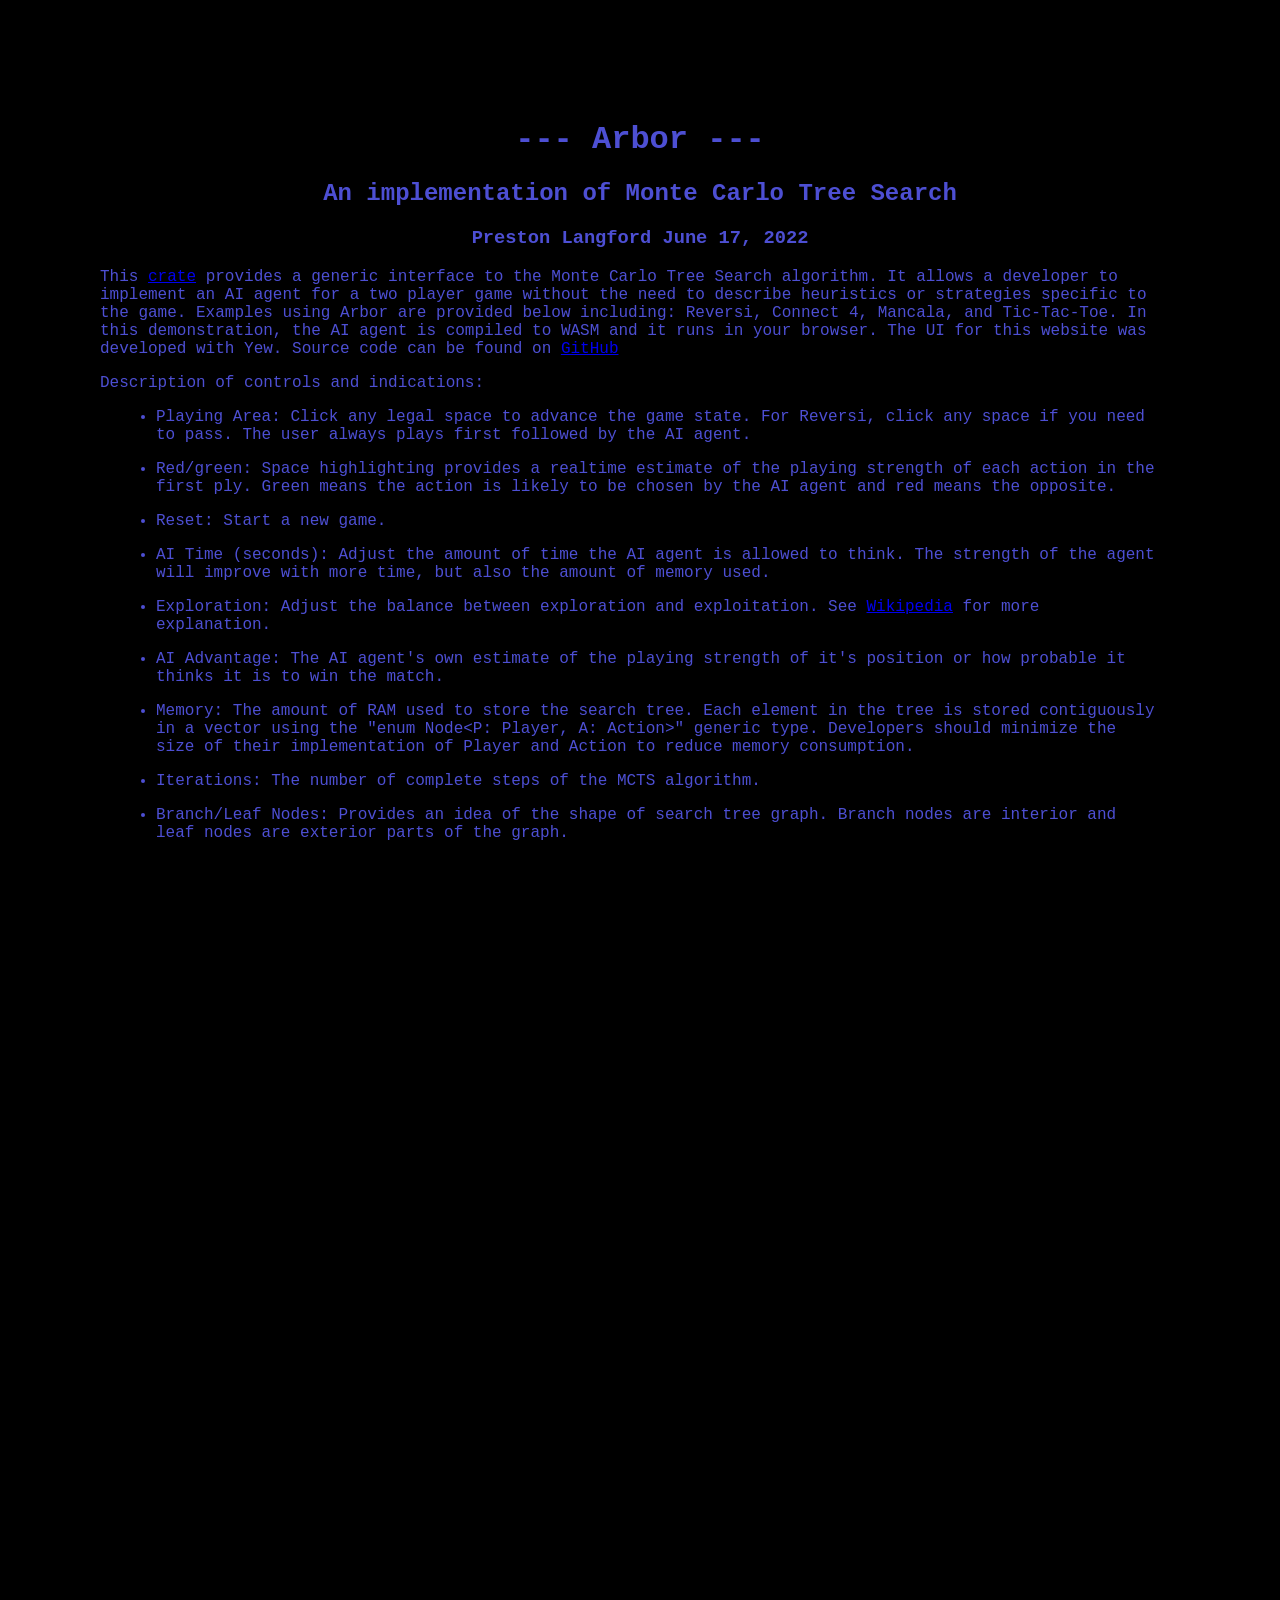
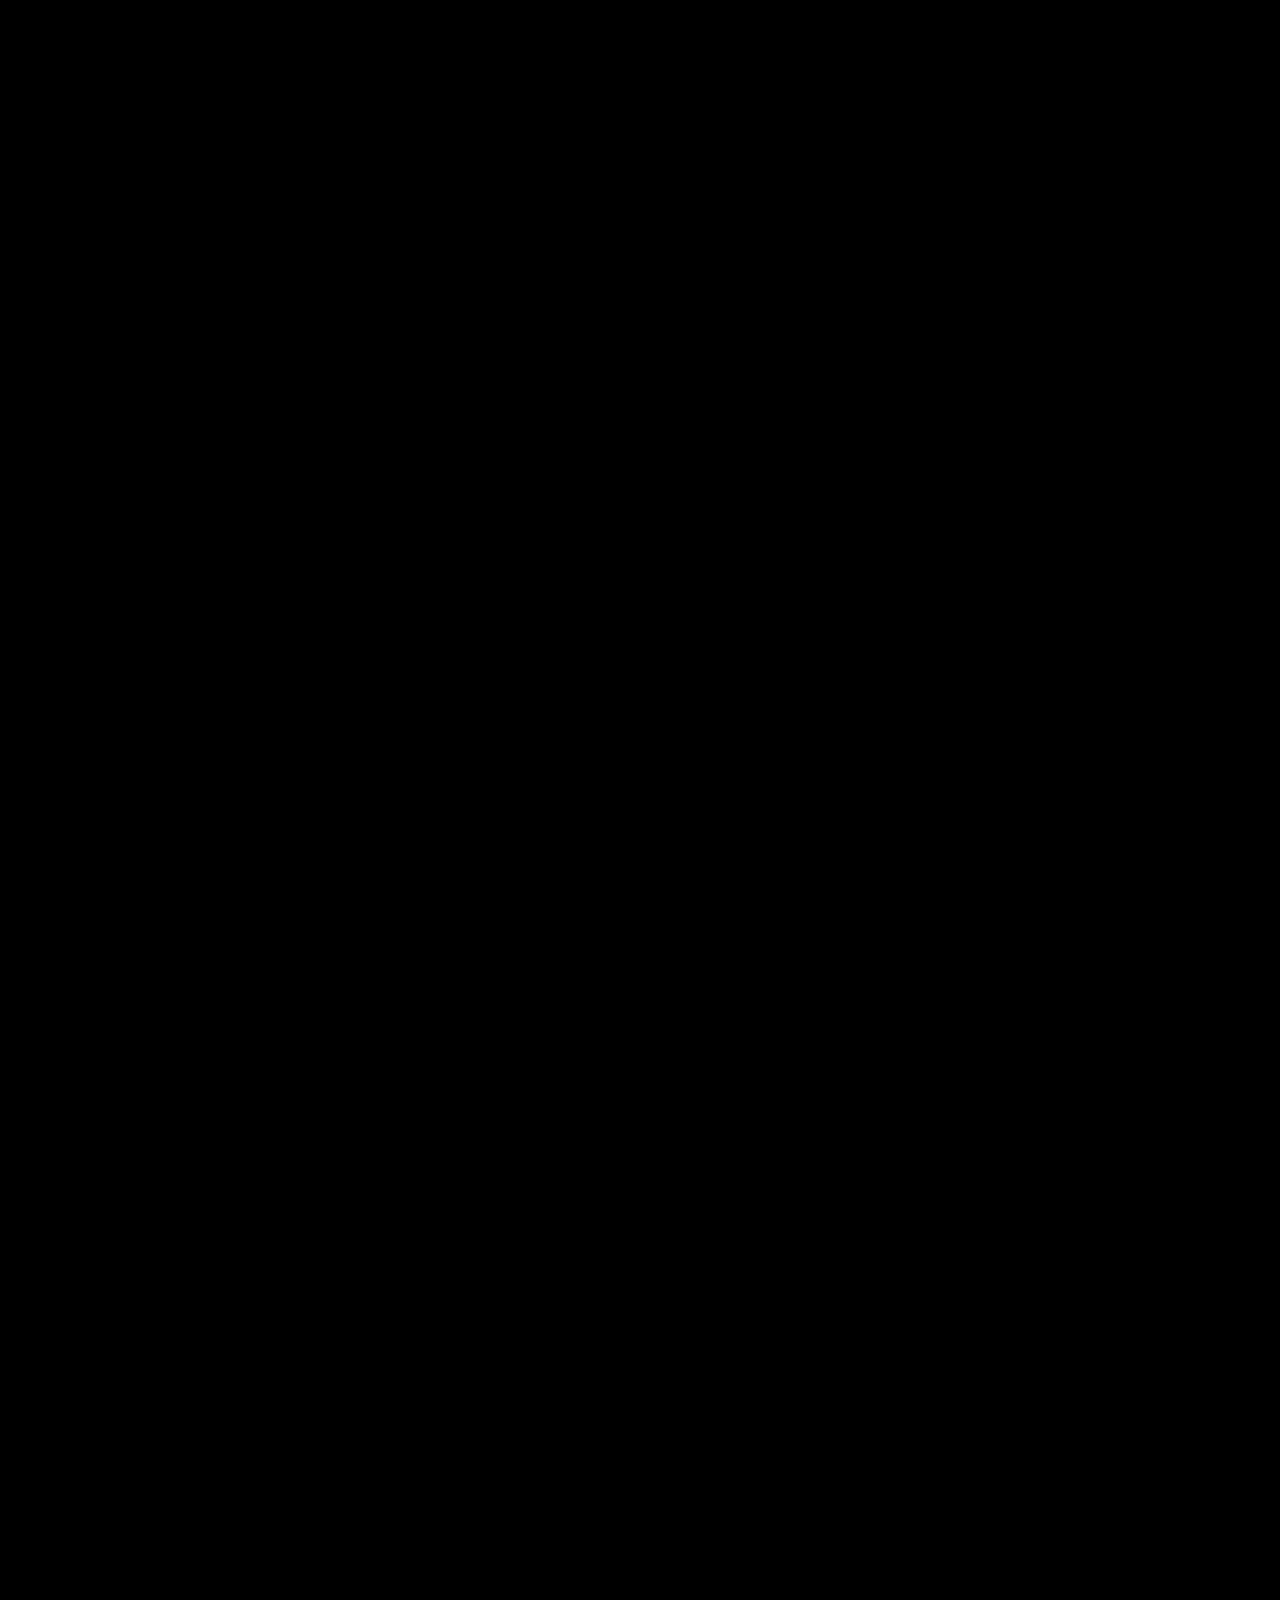
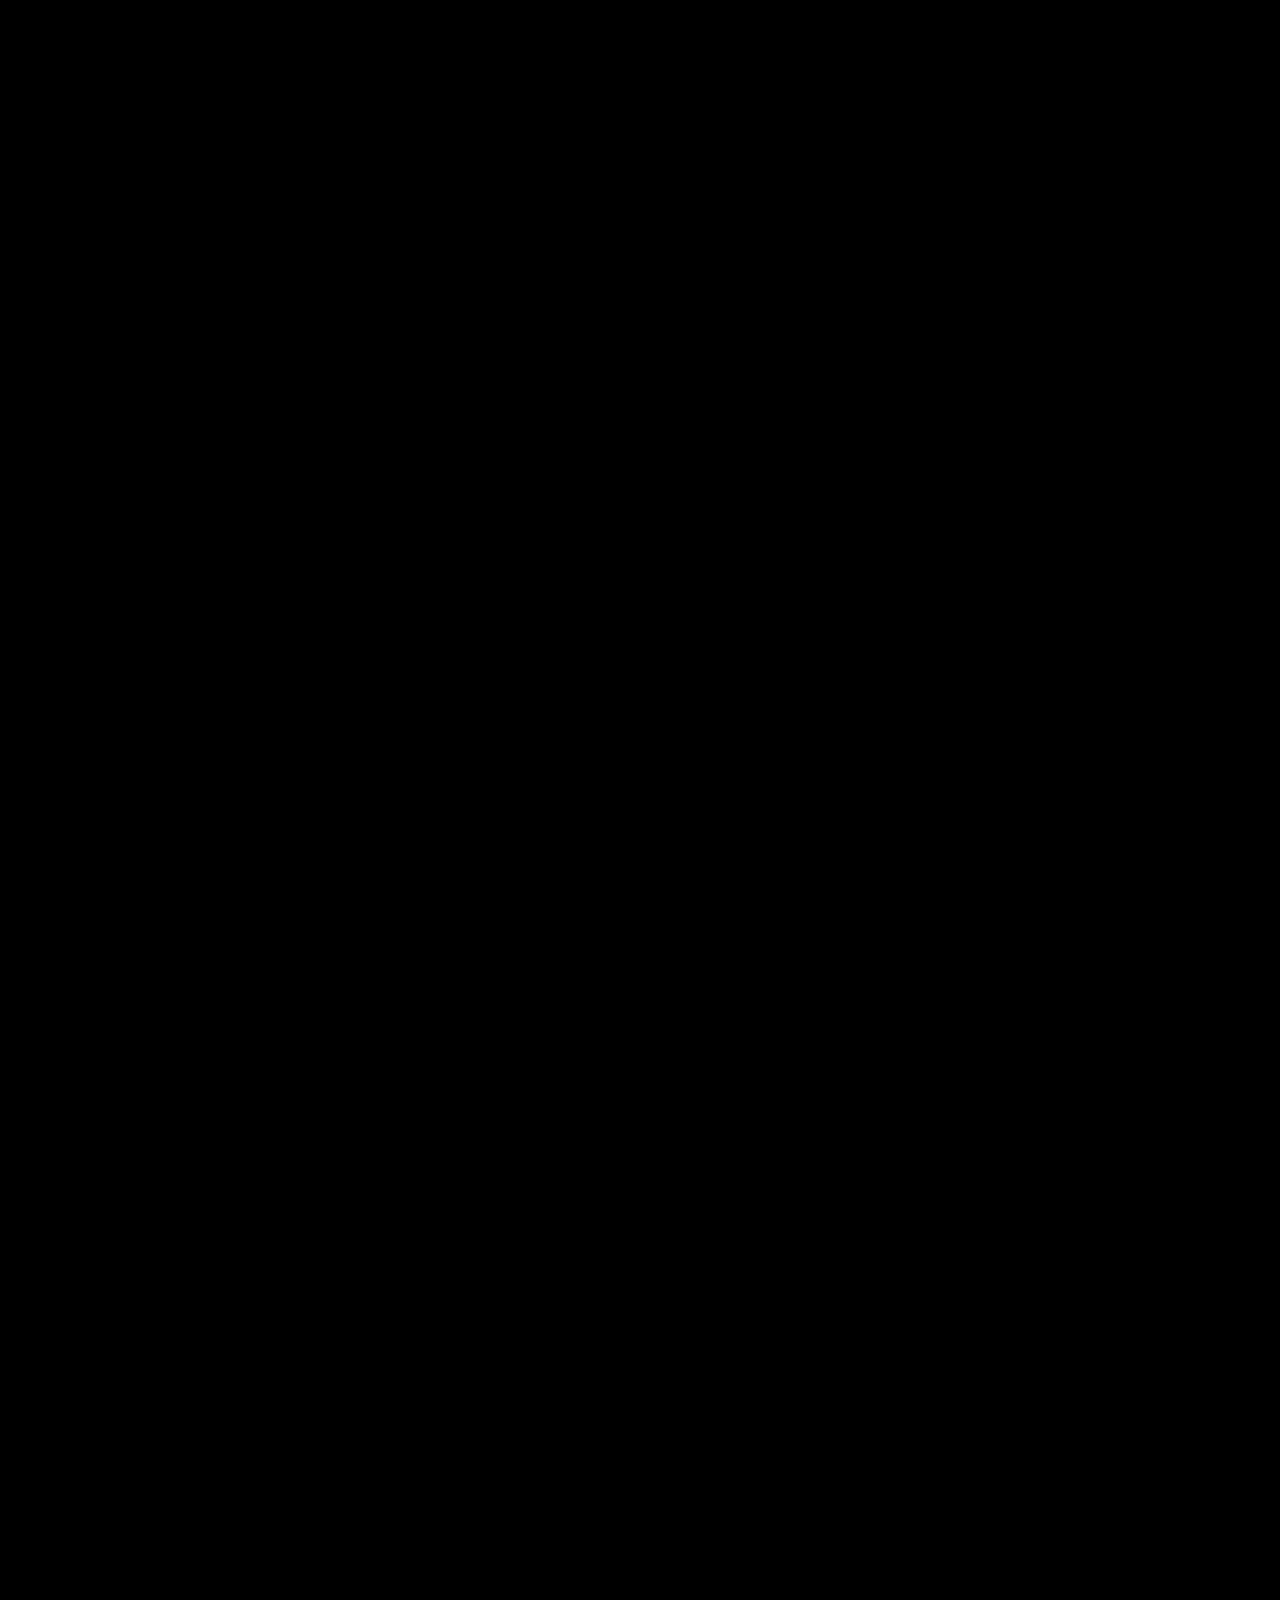
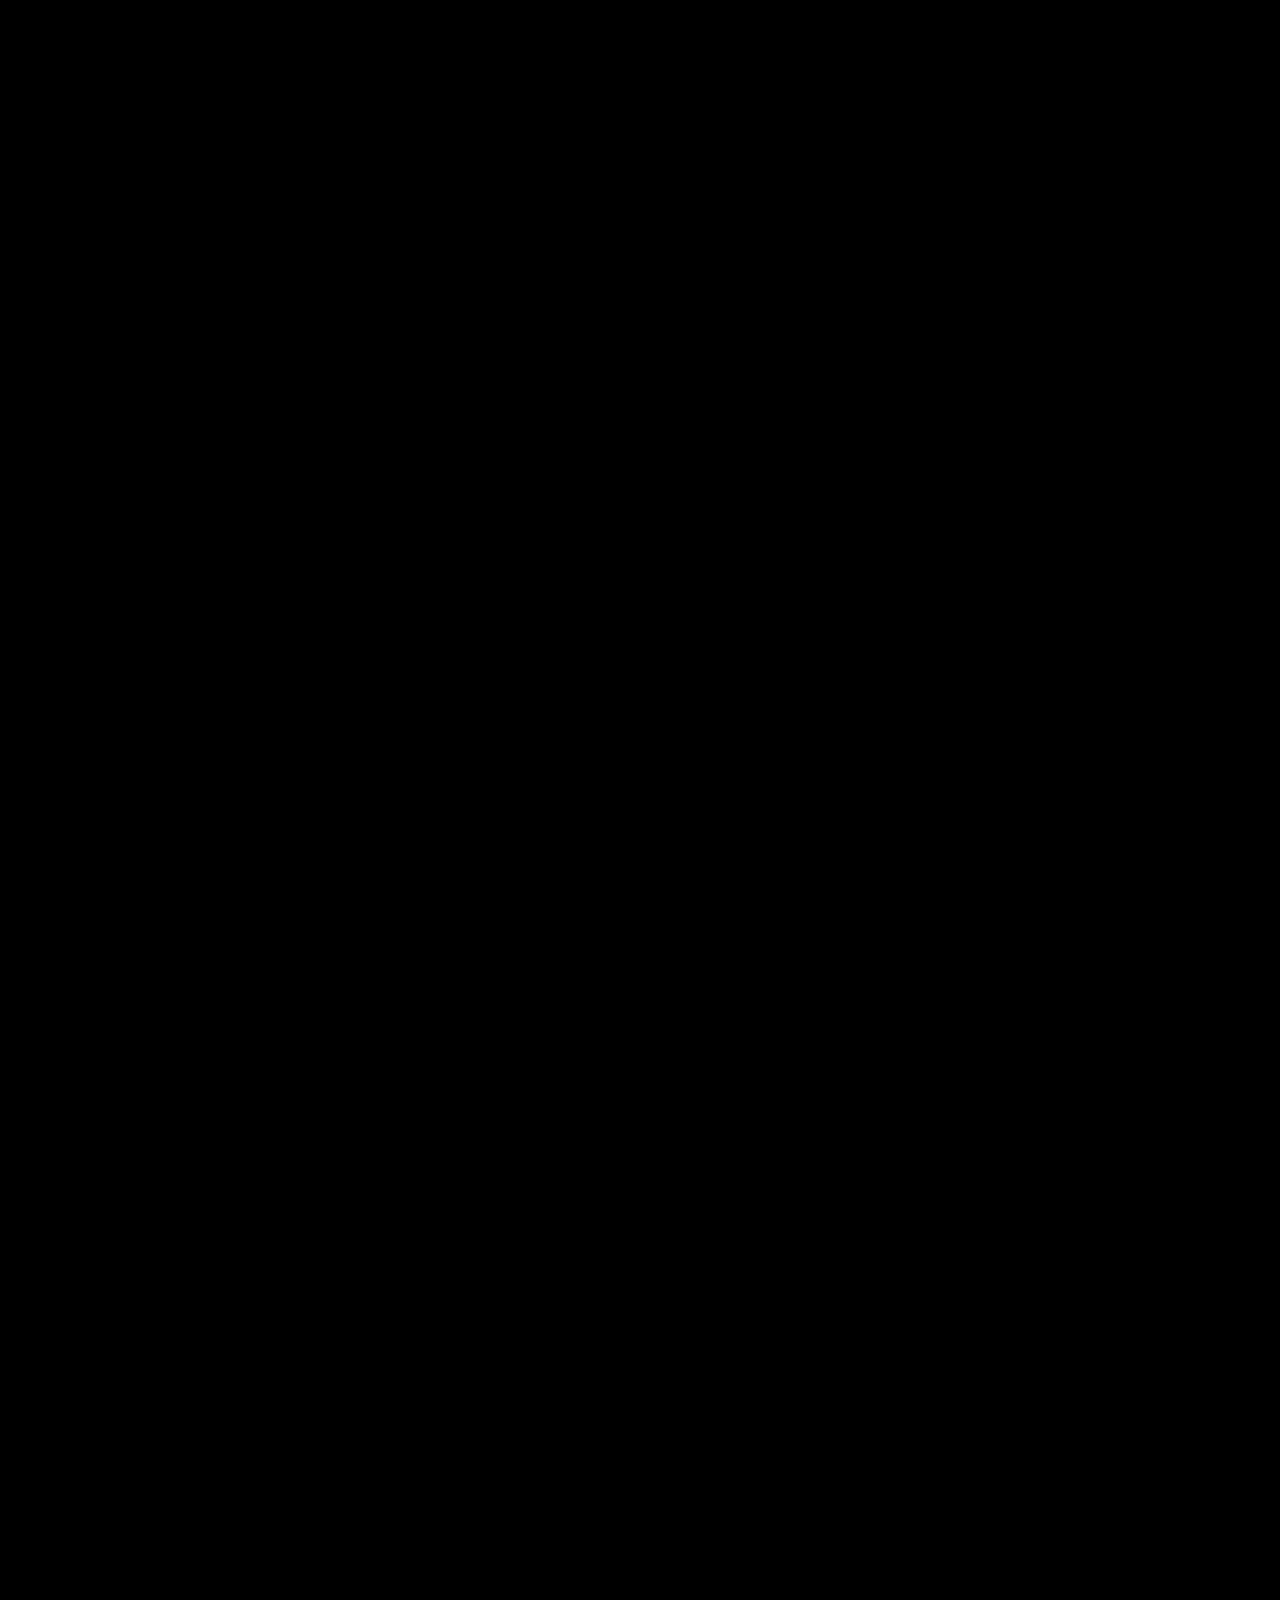
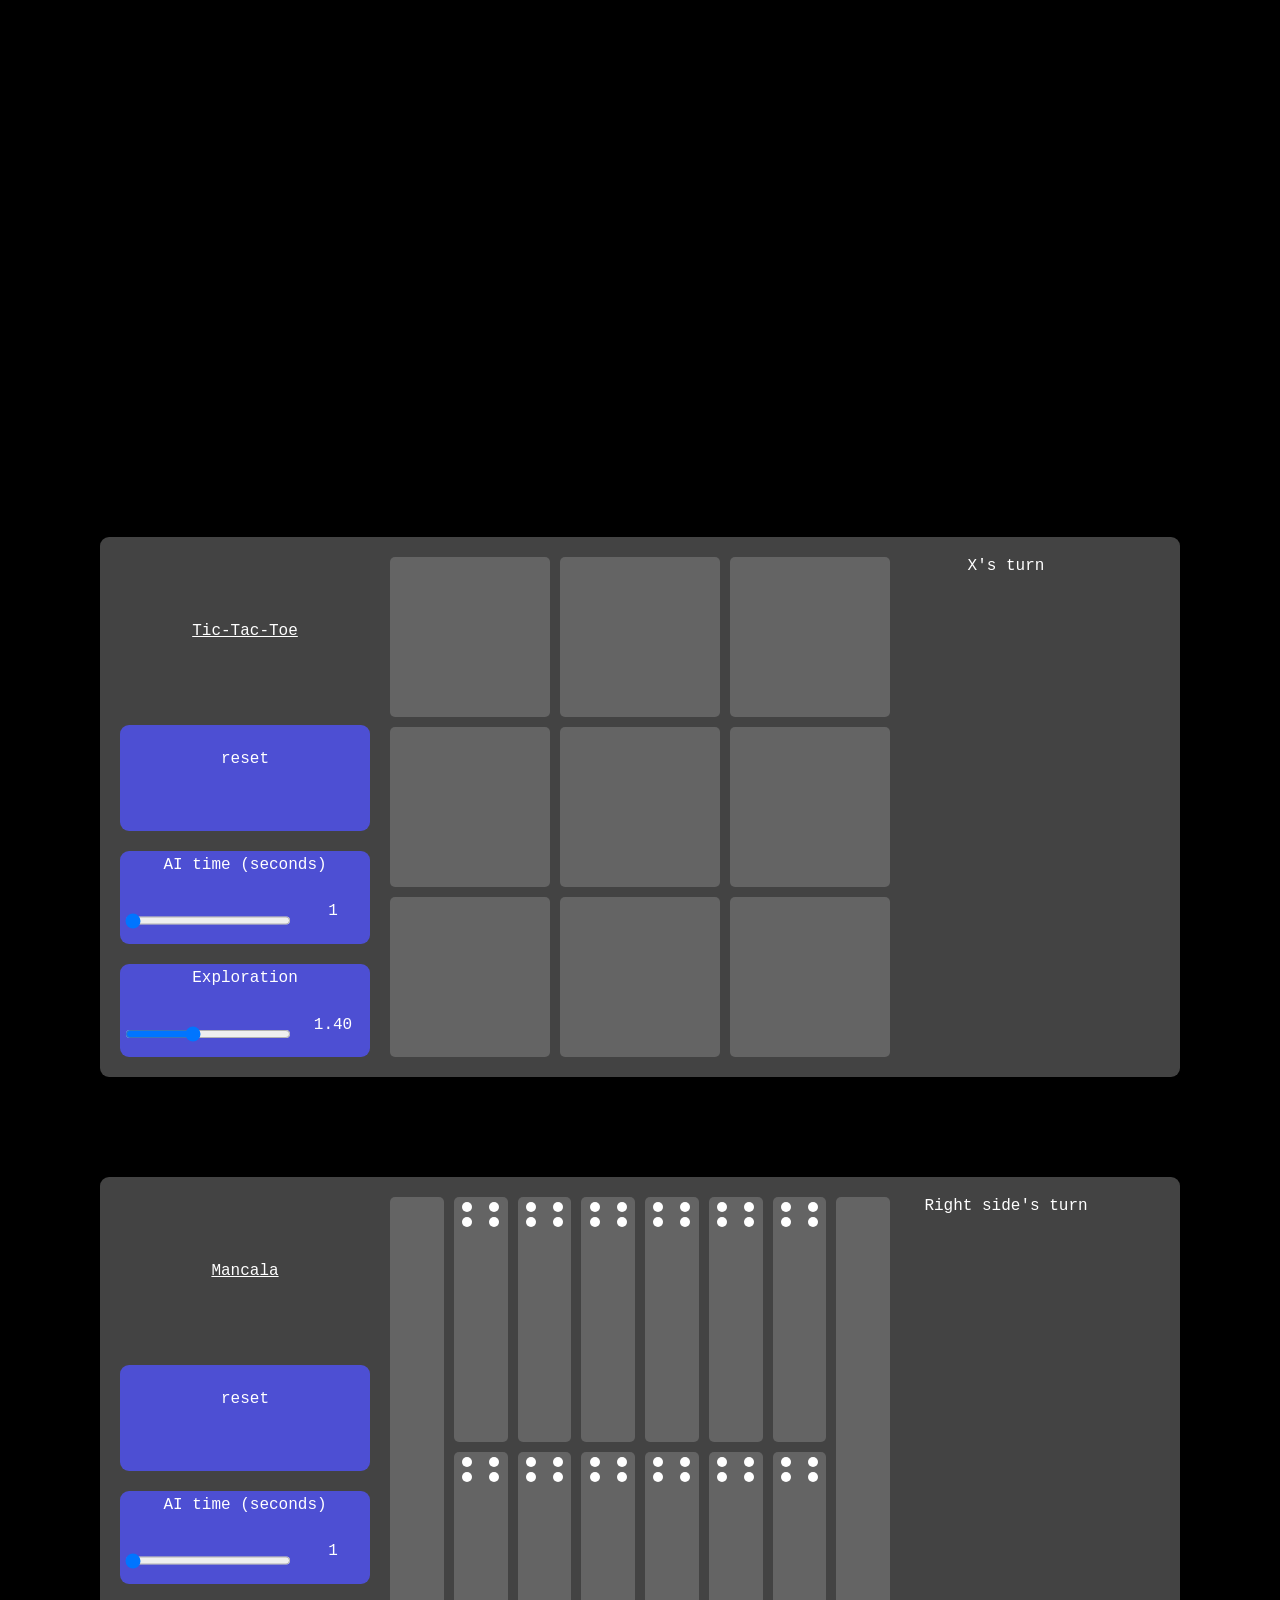
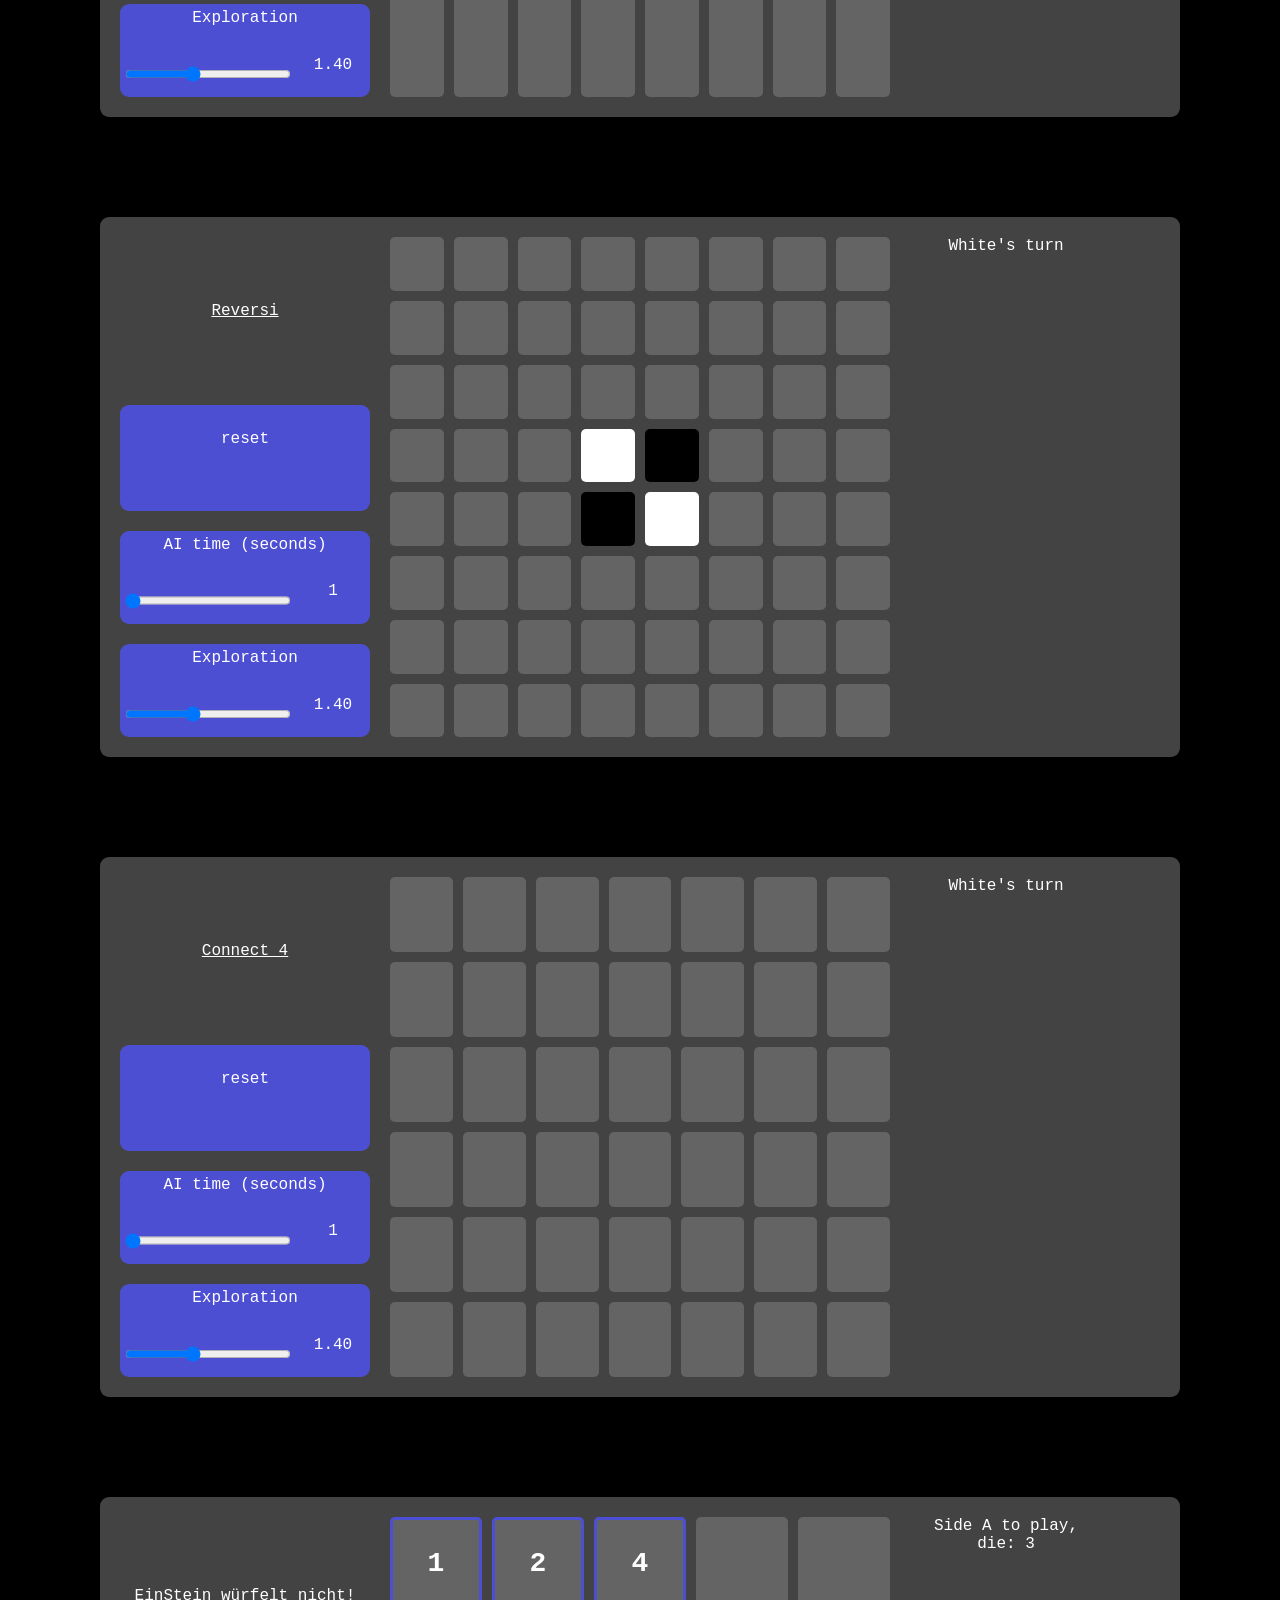
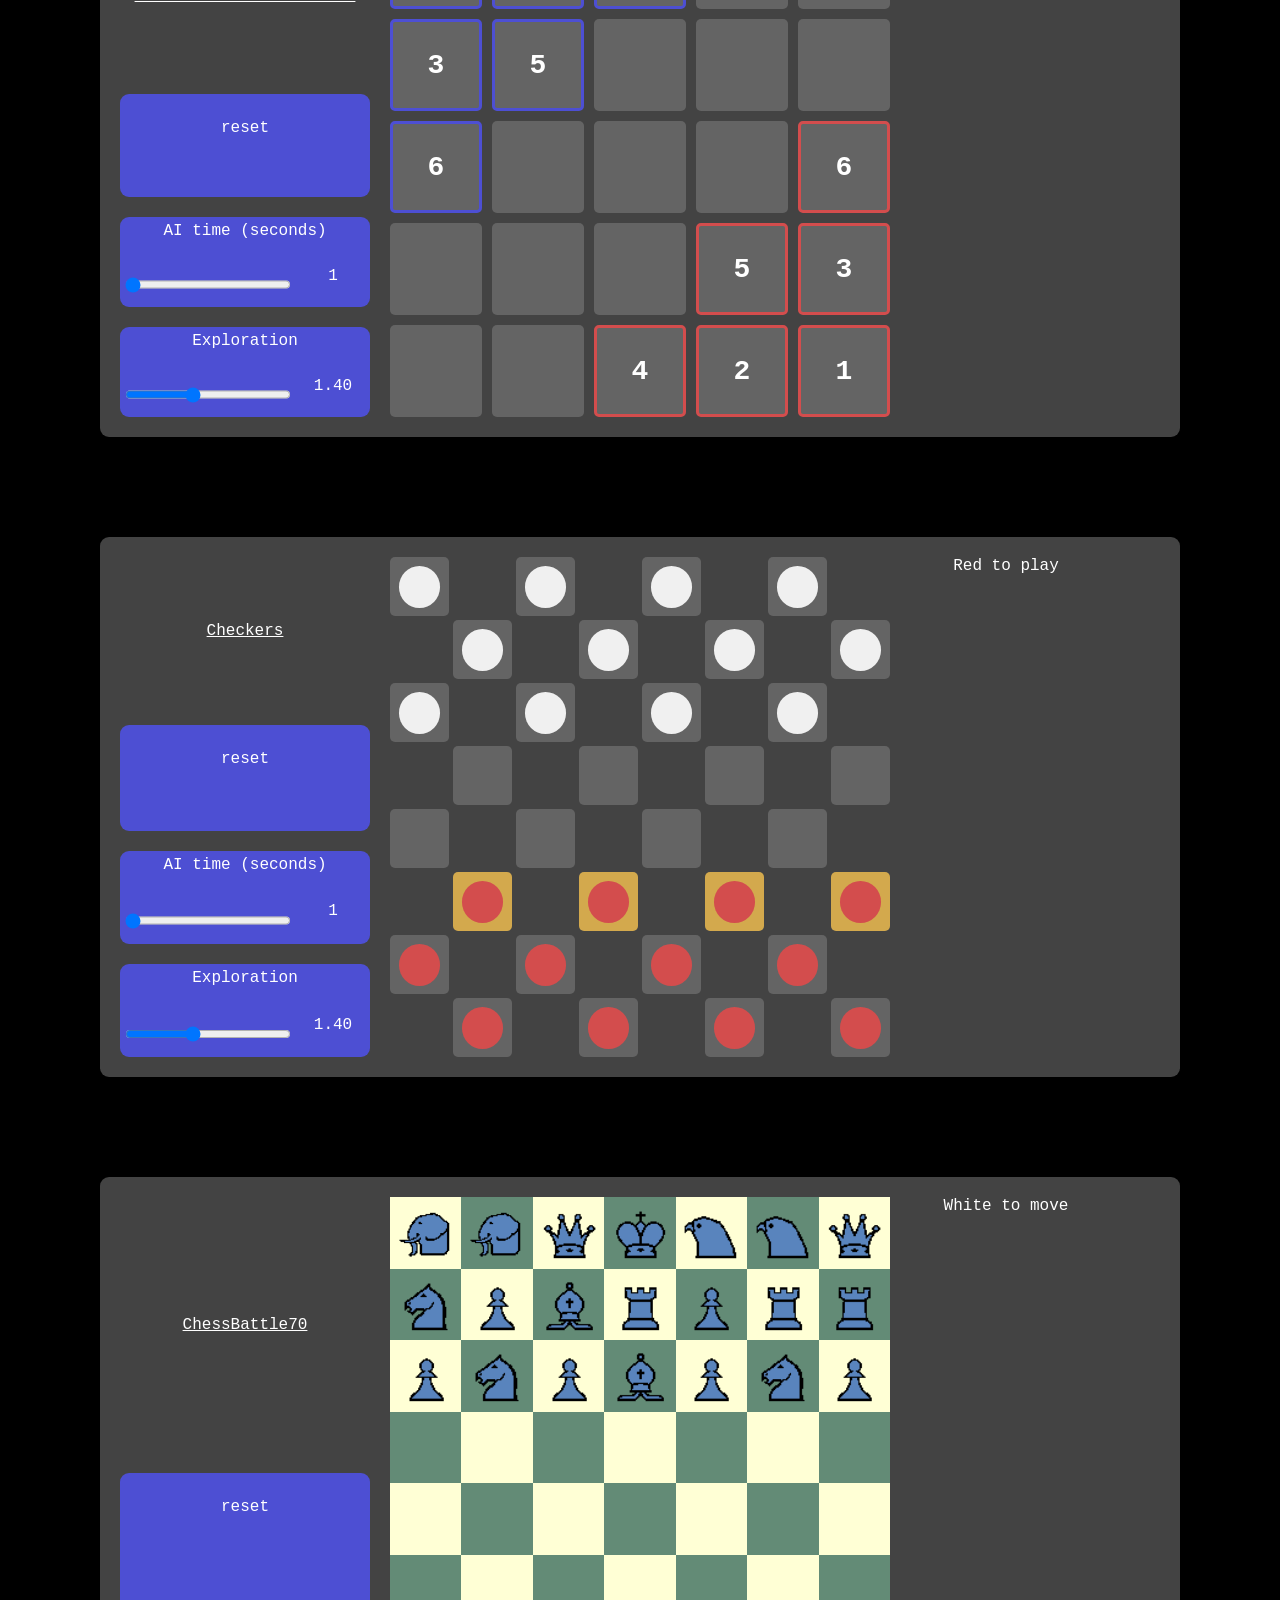
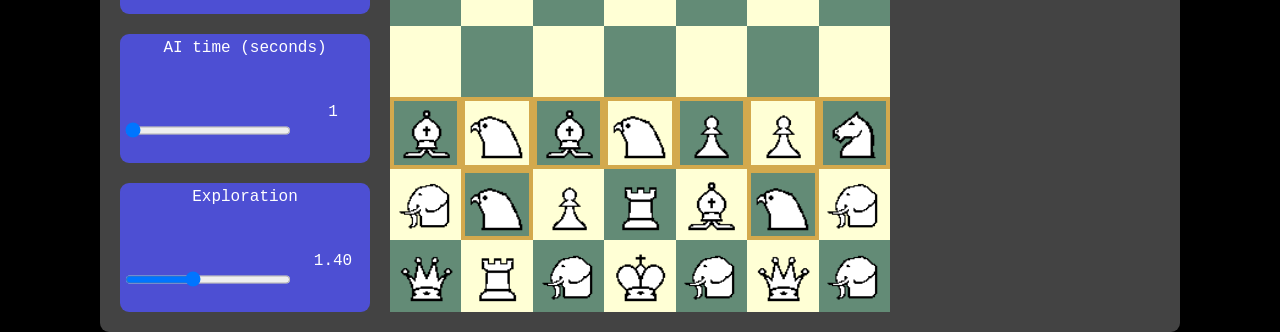
==== docs/index.html @ 23c5e293 "Deploy the randomized ChessBattle70 opening to GitHub Pages" ====
<!doctype html><html lang=en><meta charset=utf-8><title>Arbor Web Demo</title><script type=module>import a,*as b from"./www-58195b9d1f4998cf.js";a(`./www-58195b9d1f4998cf_bg.wasm`);window.wasmBindings=b</script><link ..other here.. href=./index-364af359d823c838.css integrity=sha384-2TFT3DePo1NG7oBeYj3h8lEF69v6gMxXG2iXGZ4f767e5lqAw7Bf2LhCpr_bsvKV options rel=stylesheet><link as=fetch crossorigin href=./www-58195b9d1f4998cf_bg.wasm integrity=sha384-7E8E9itDIxOKPChrMDhDq3upJ0u7v3-UHcAlwvqXvTxRdLIVrTl-N4gArDELUwz7 rel=preload type=application/wasm><link crossorigin href=./www-58195b9d1f4998cf.js integrity=sha384-fpKeMqA4l9YDe7CZgOzrrMV3ZVi9LymGmXdhNKhSR_CZtxYocwyuTNyaJBIGP56m rel=modulepreload></head><body></body></html>
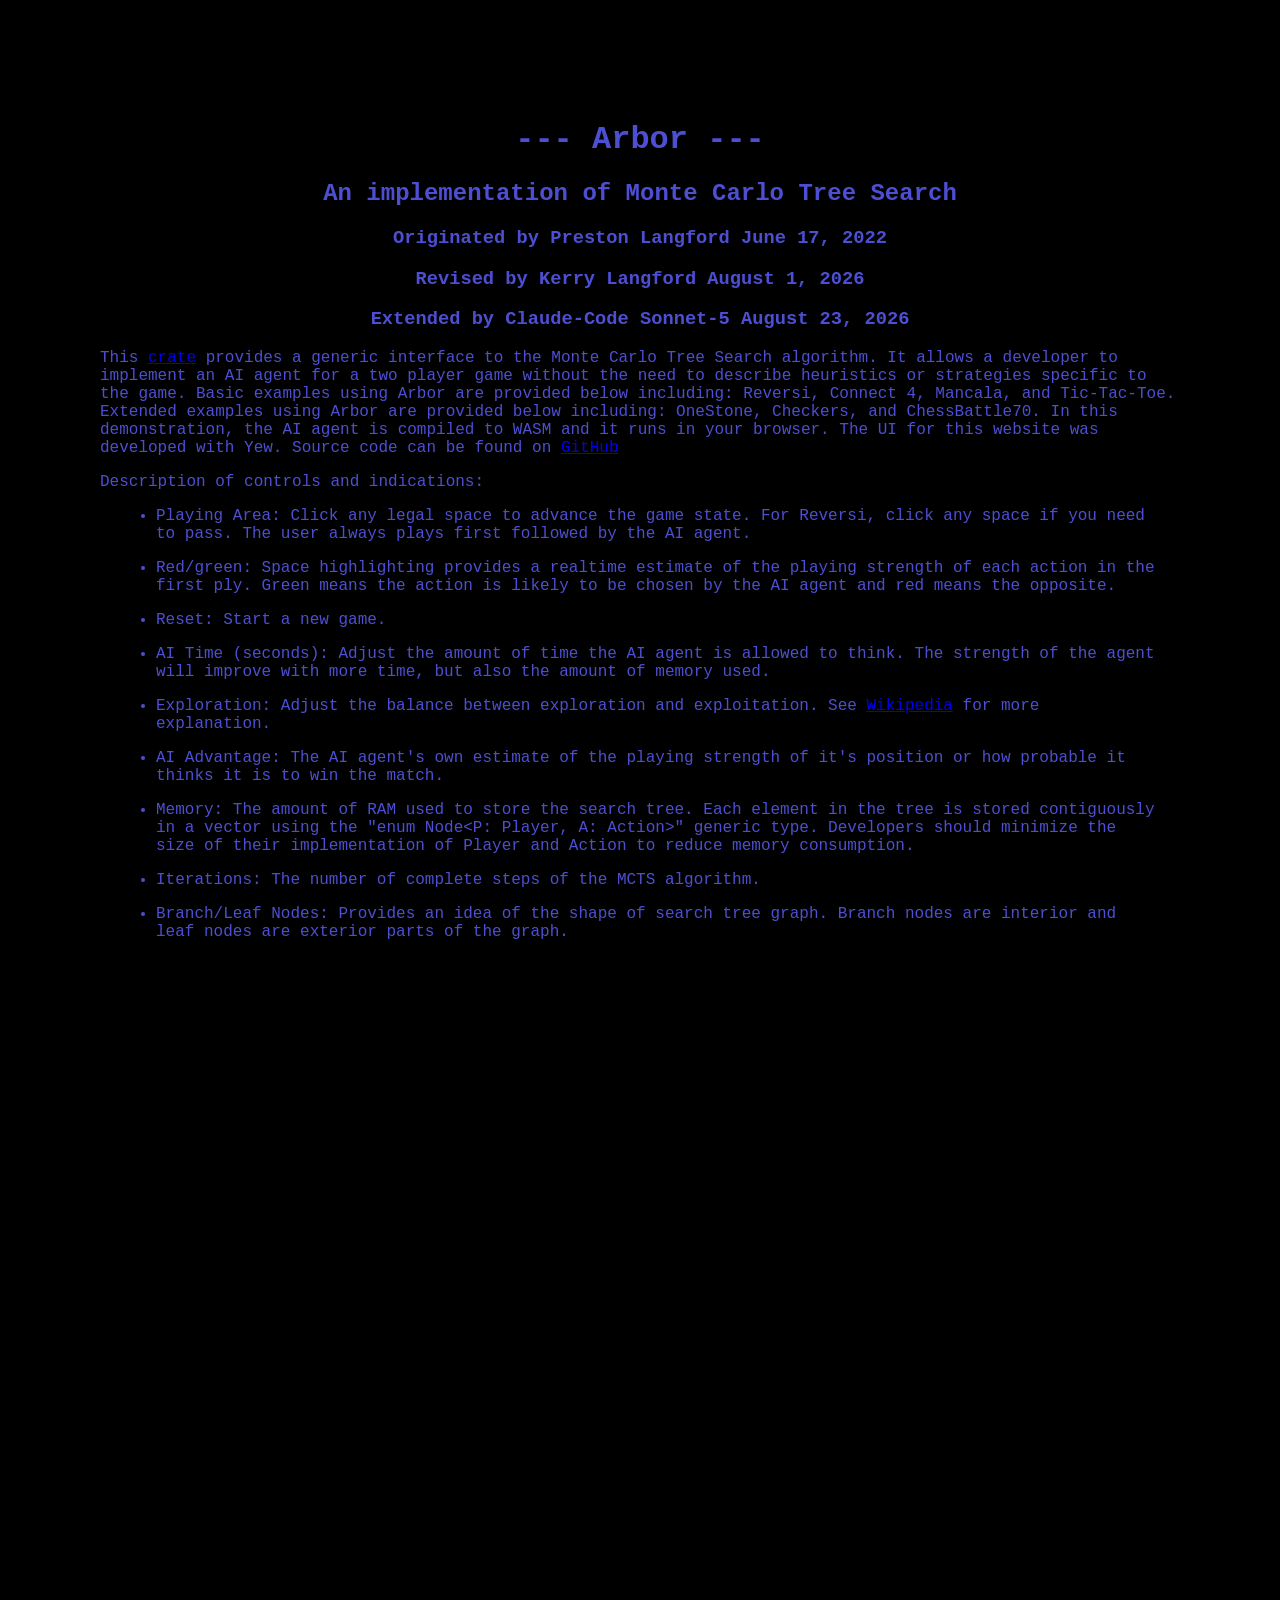
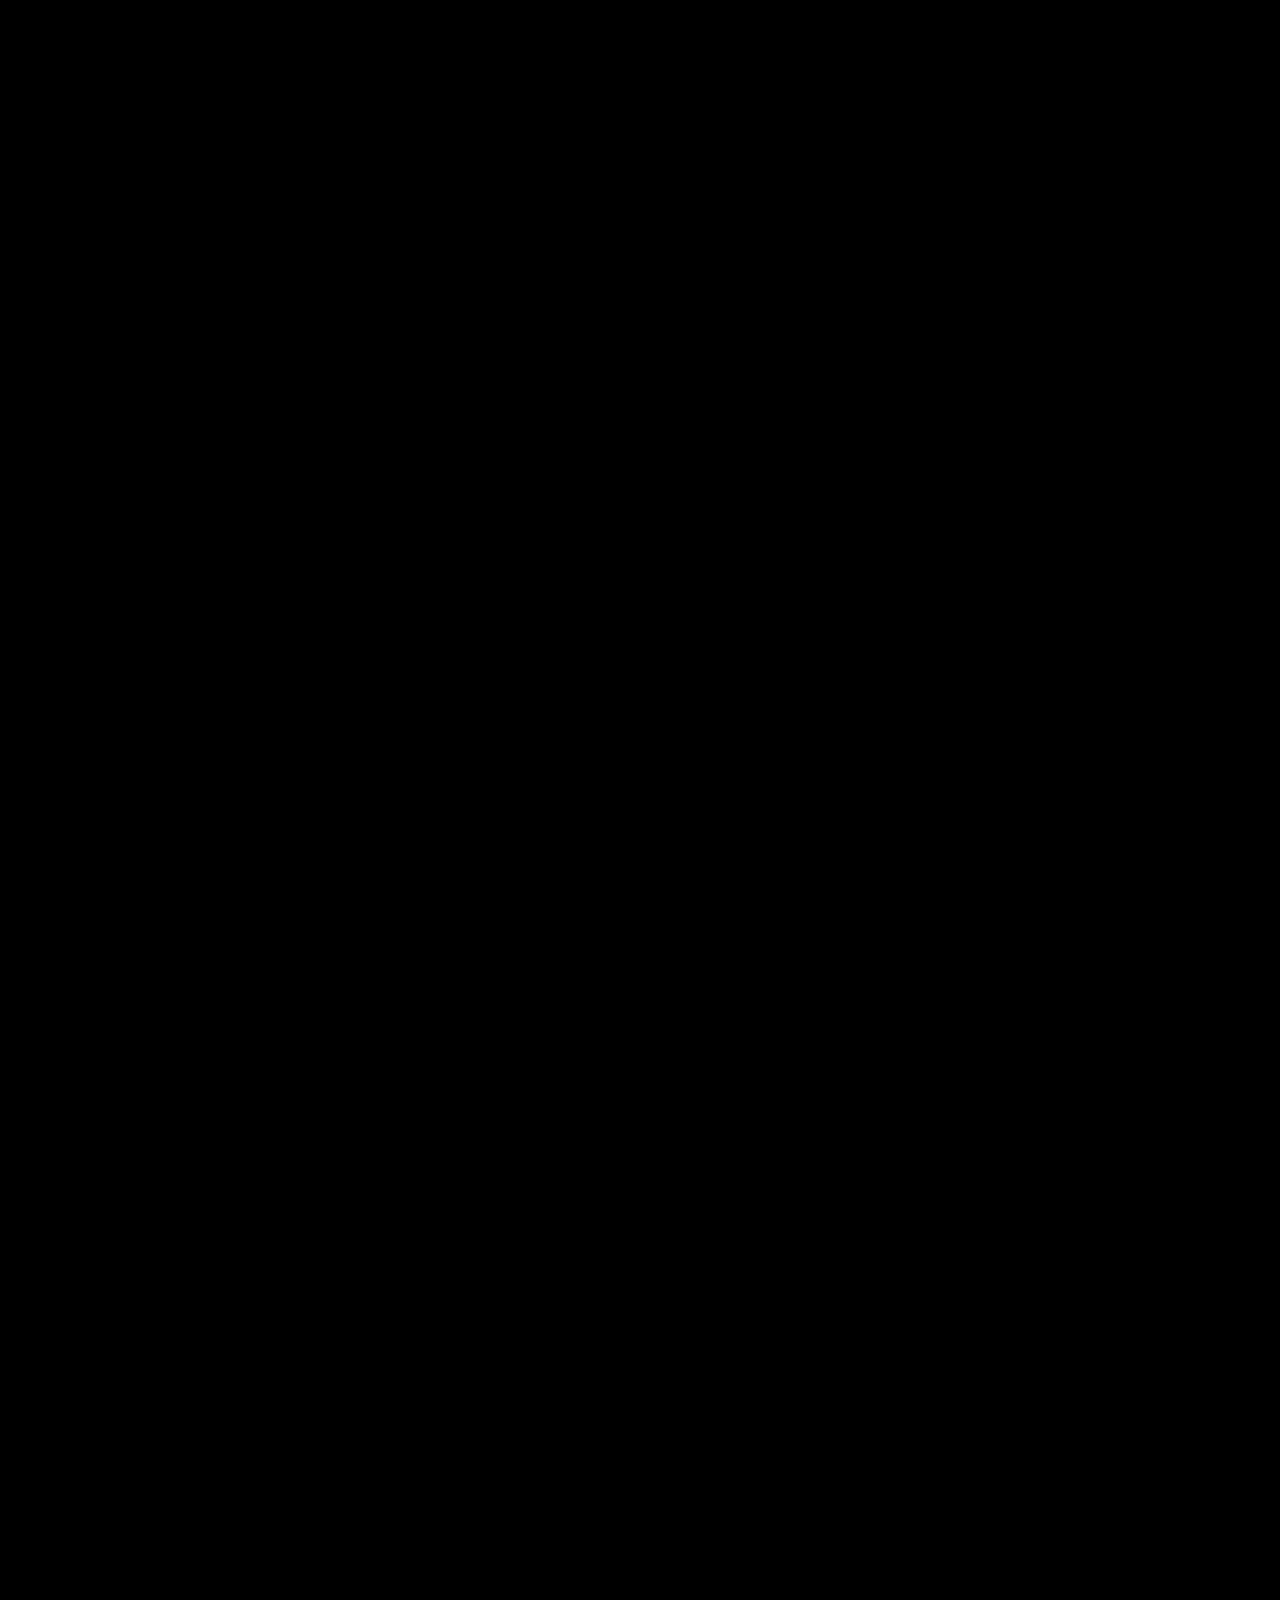
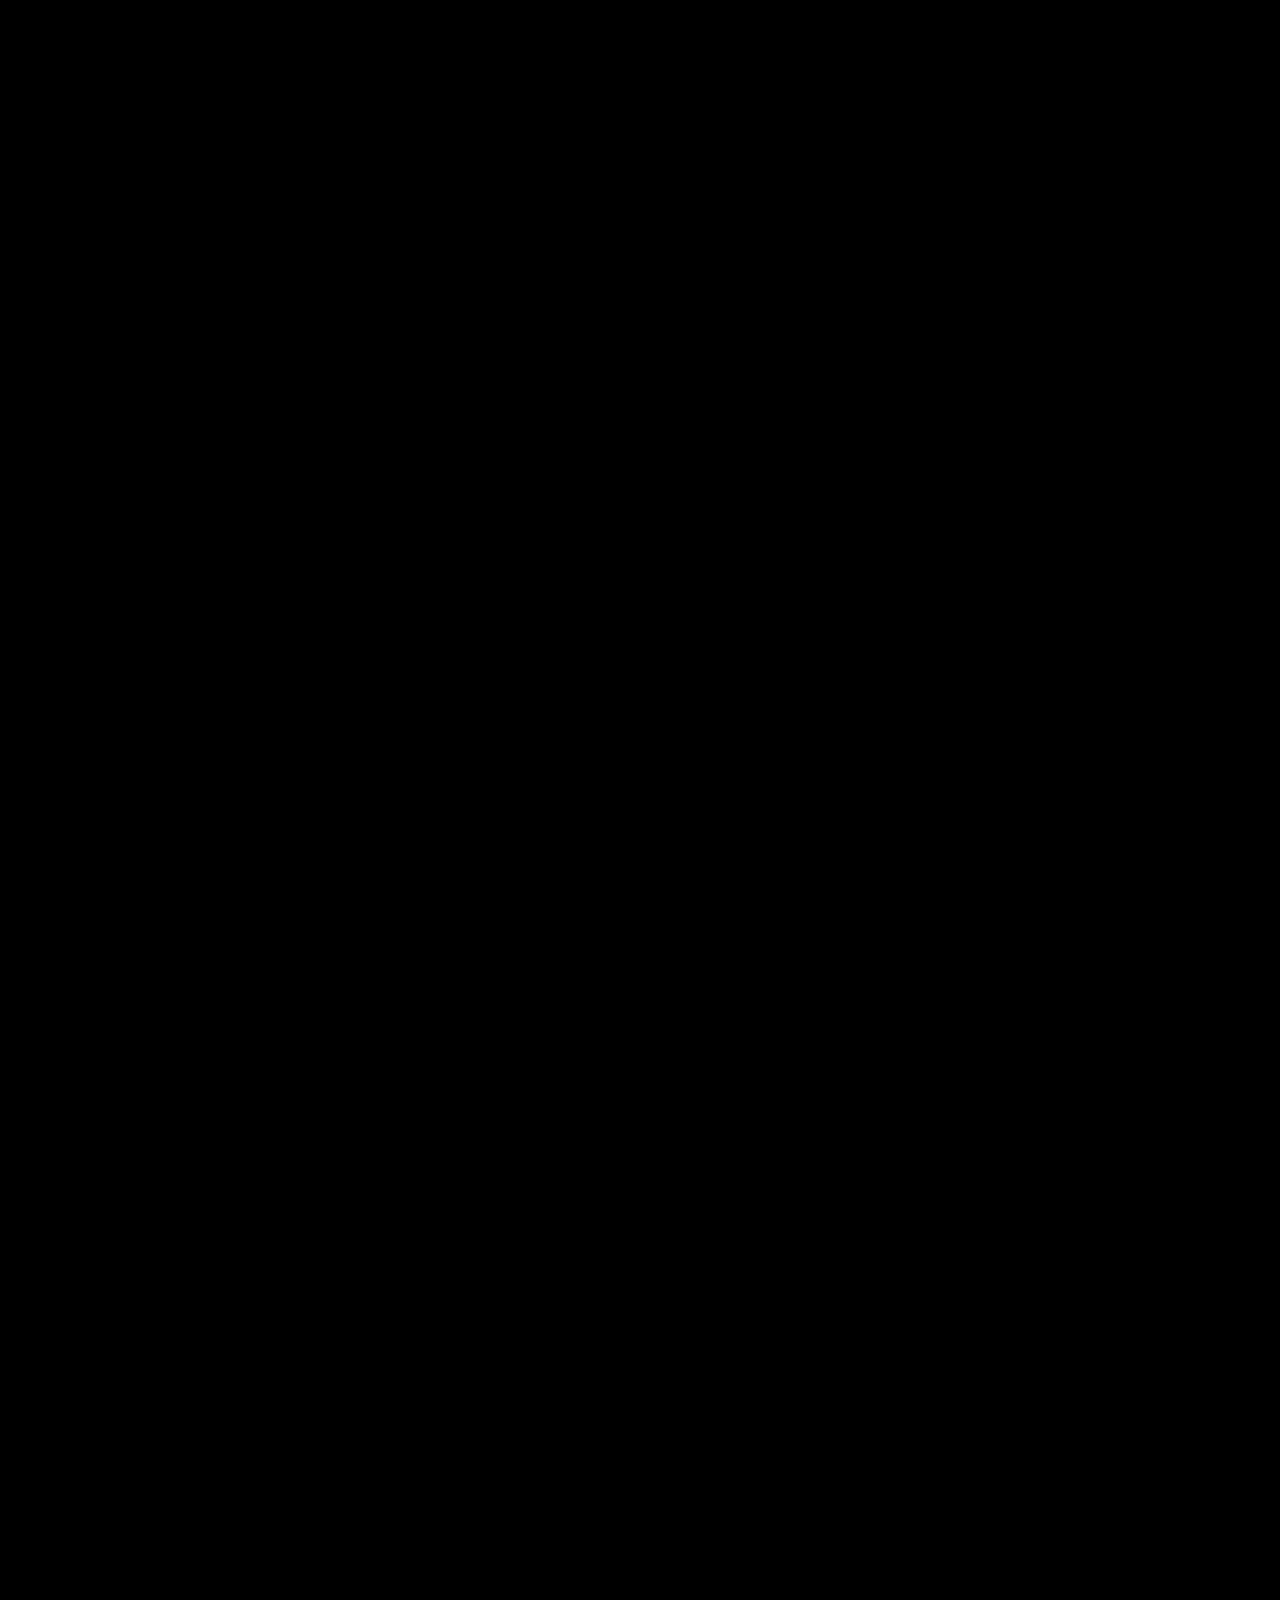
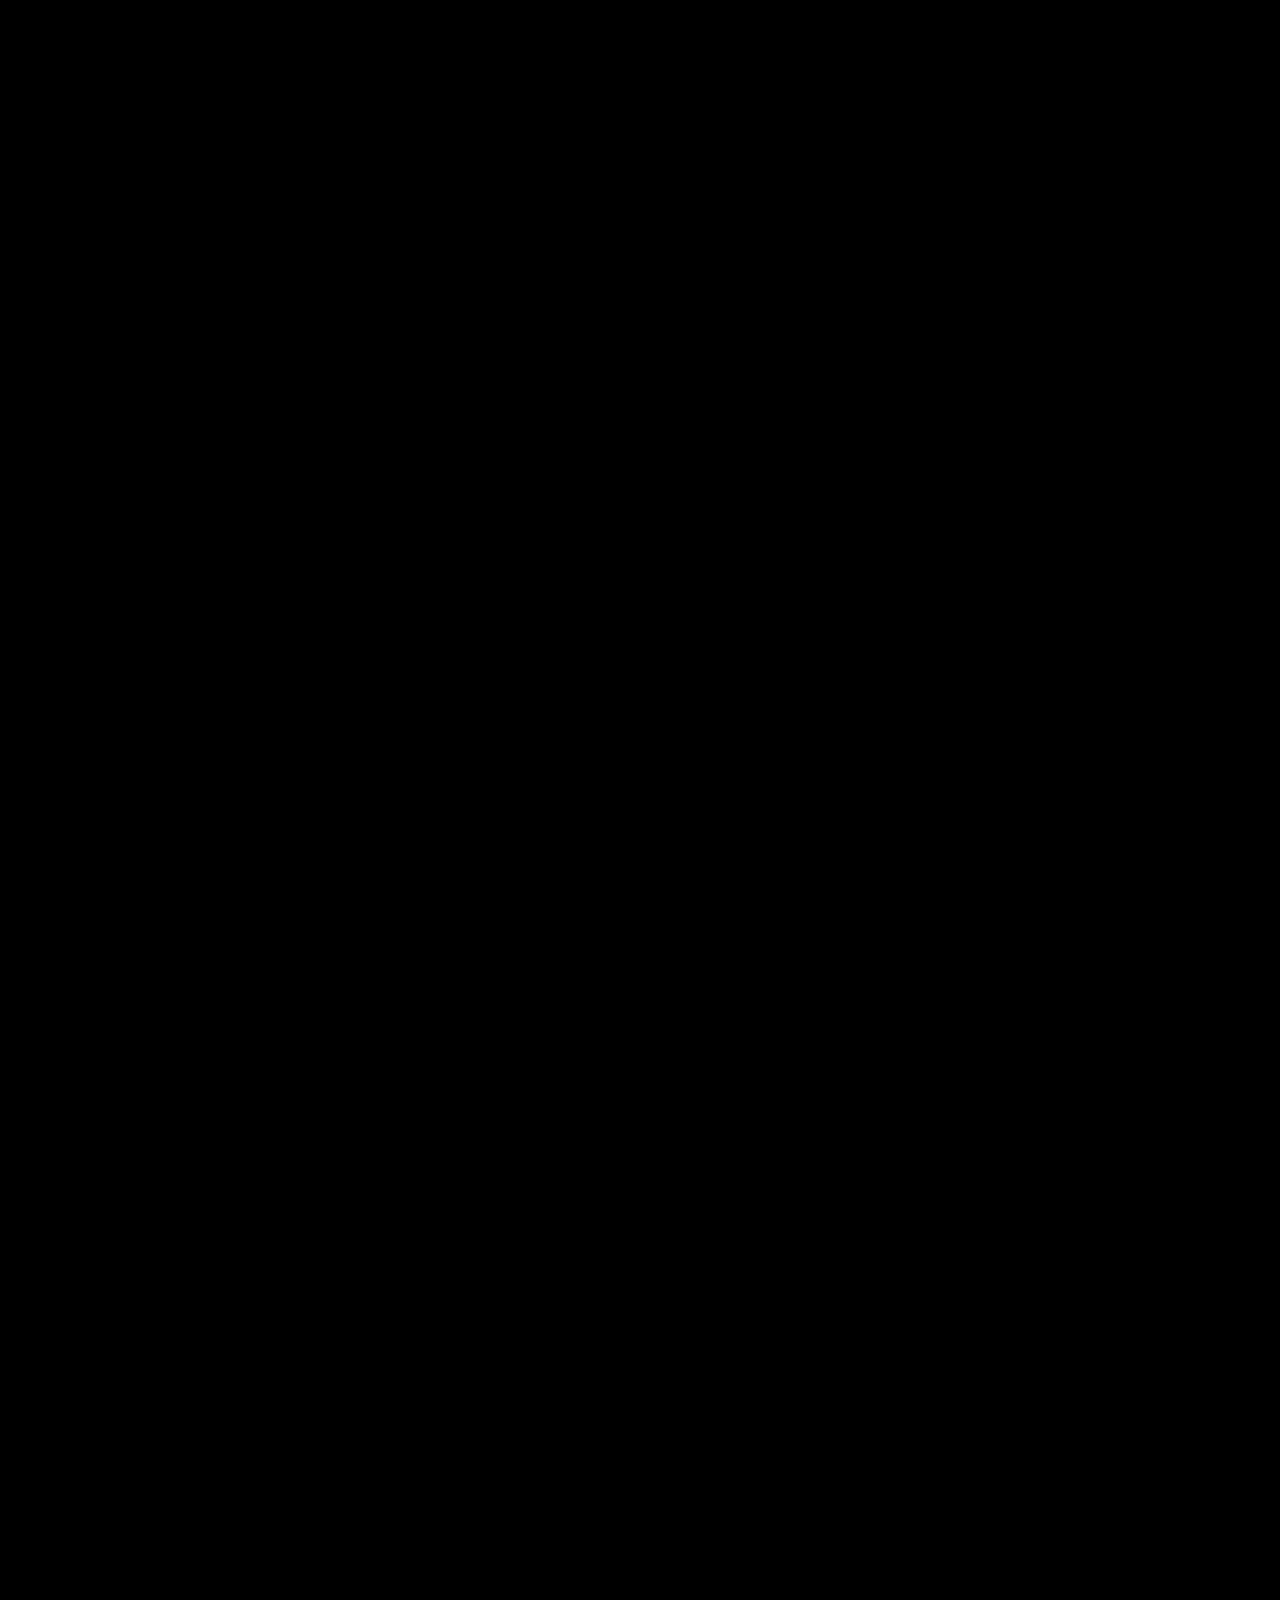
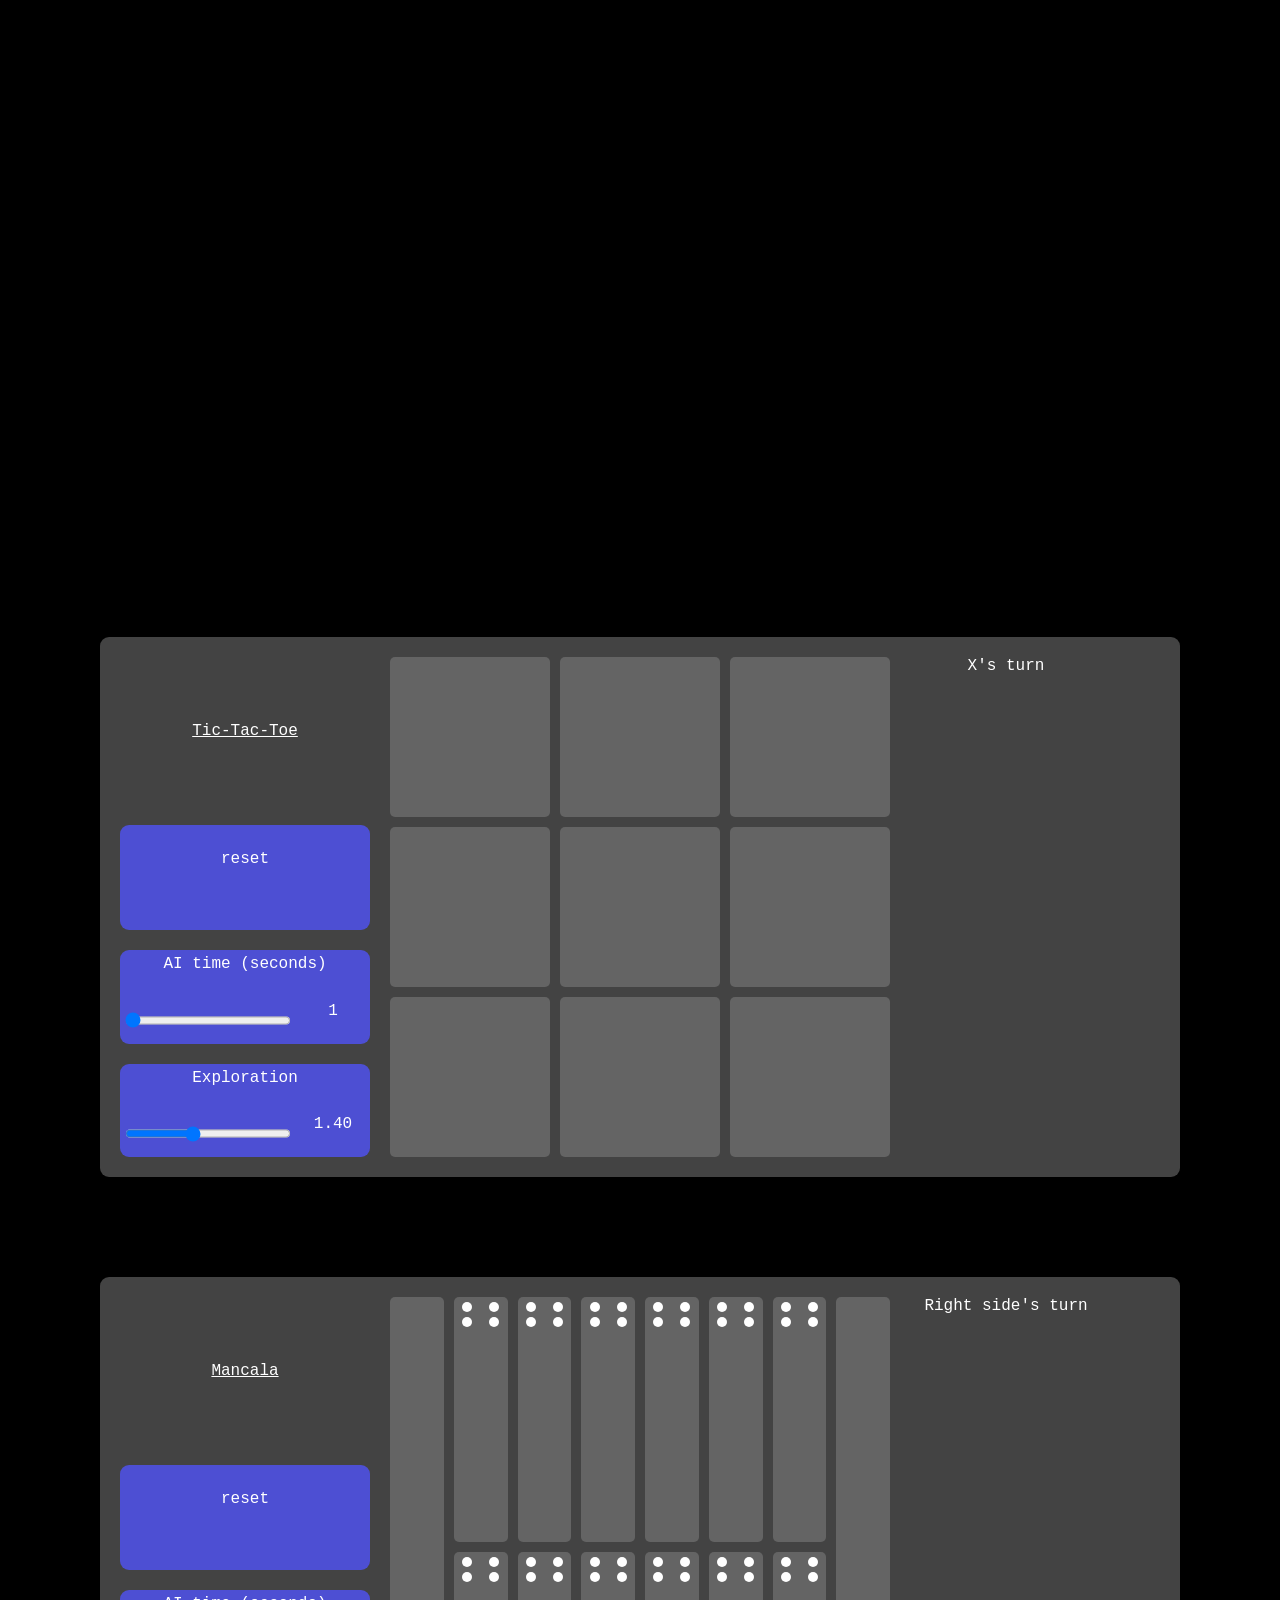
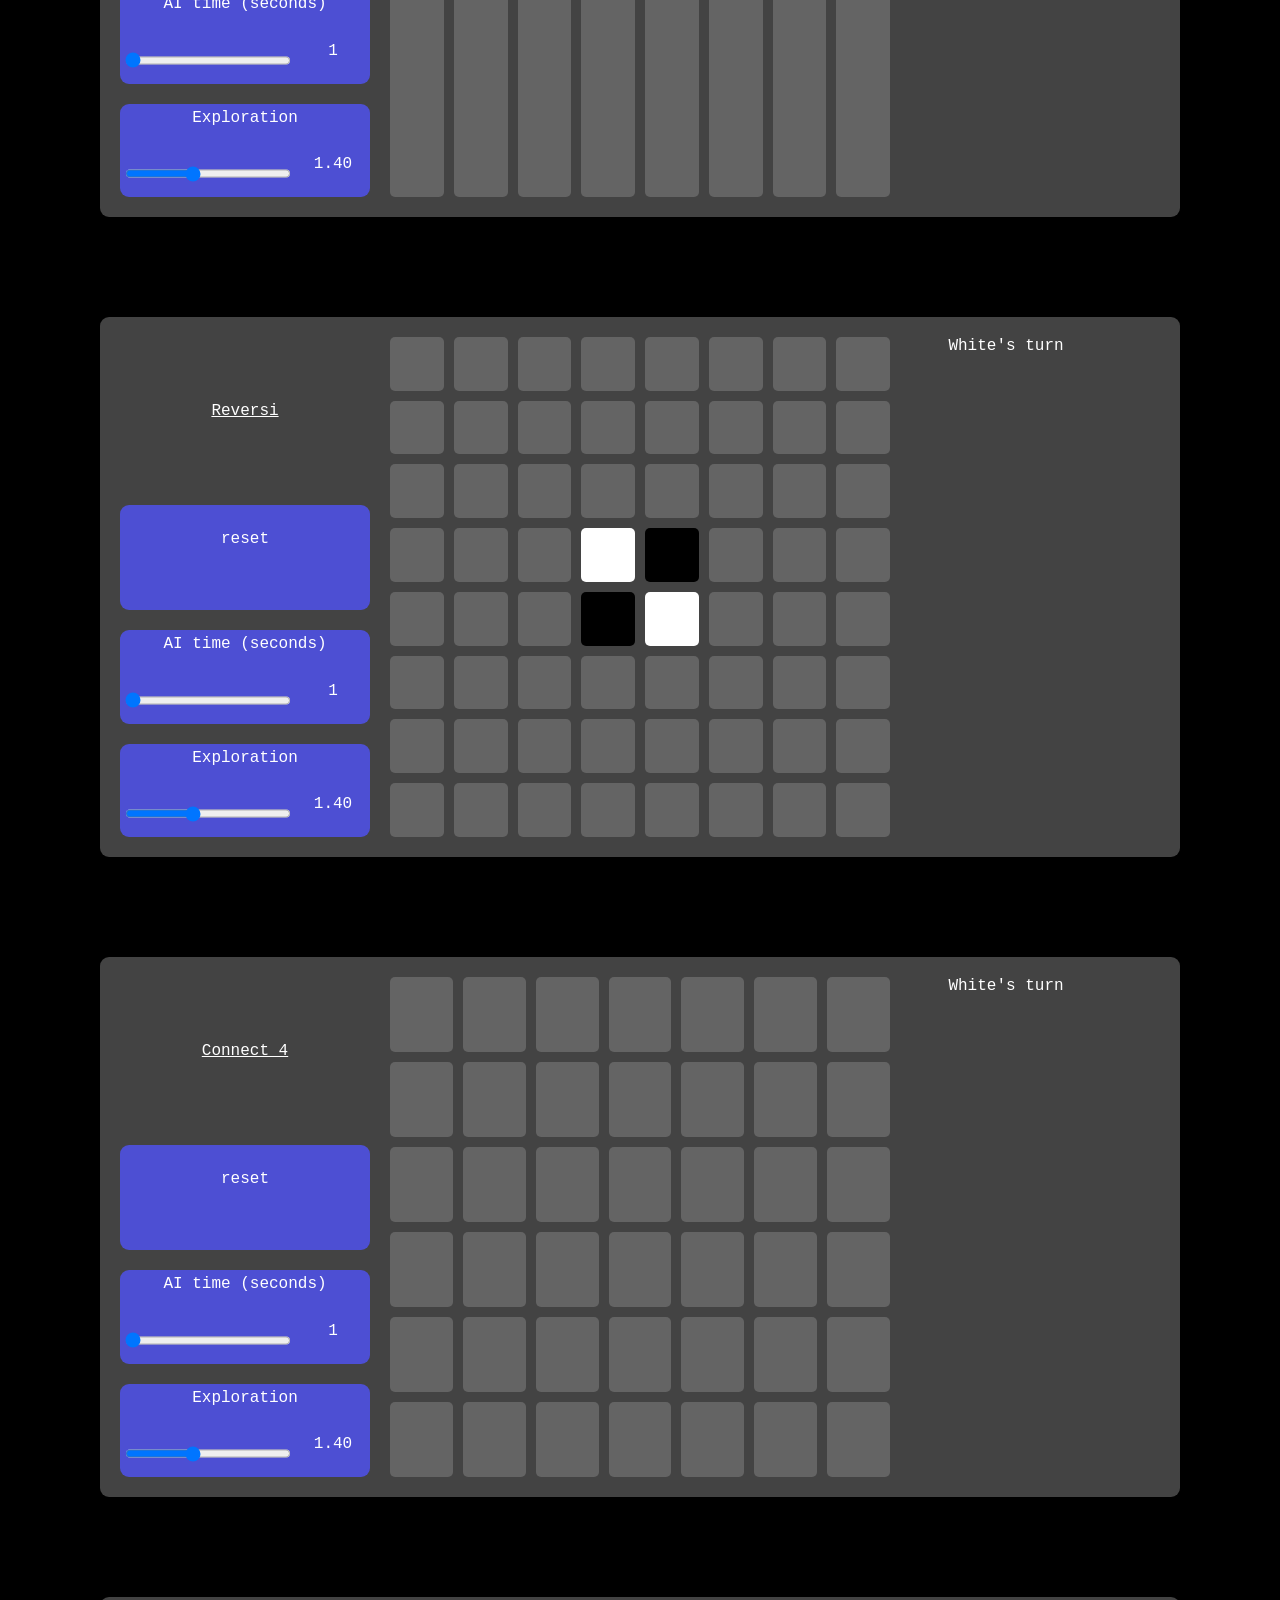
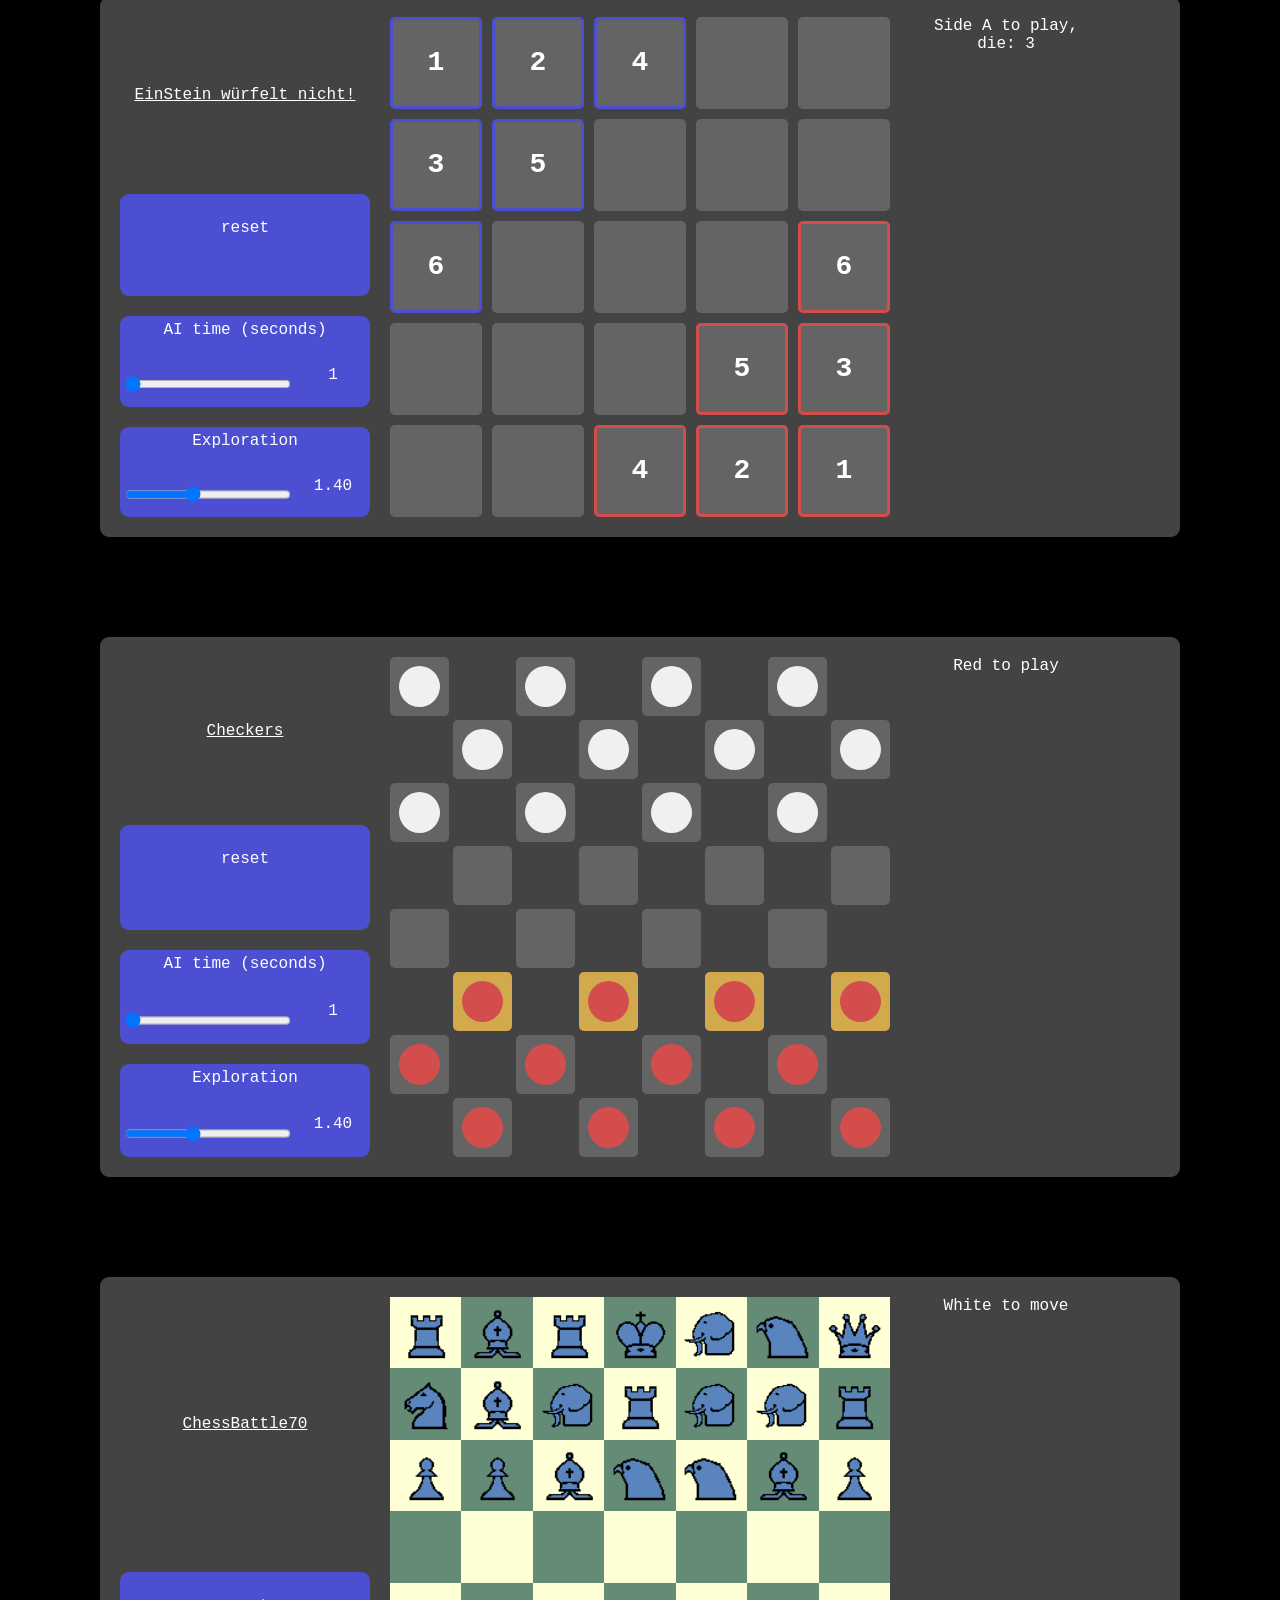
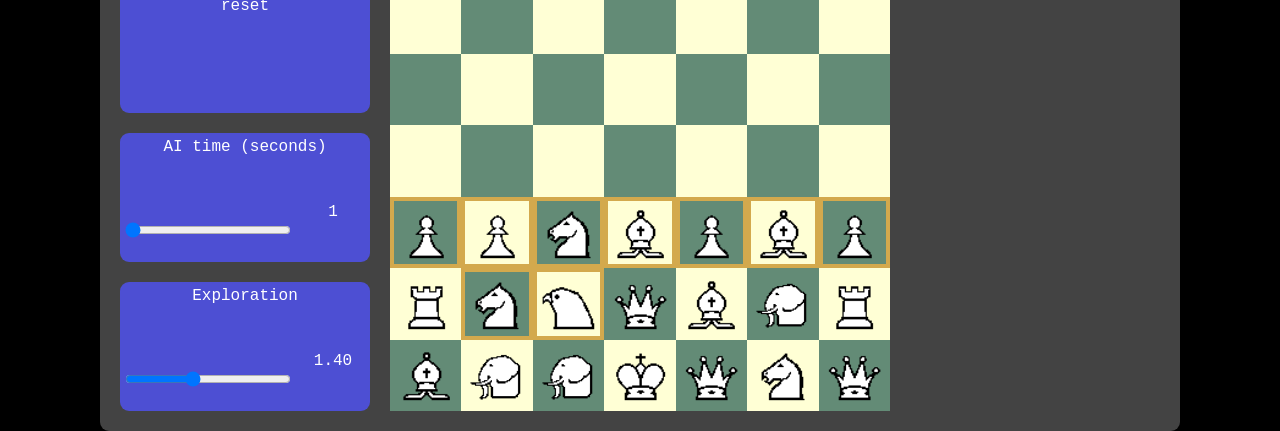
==== commit 53bb13f4: "Deploy updated credits and games list to GitHub Pages" ====
--- a/docs/index.html
+++ b/docs/index.html
@@ -1 +1 @@
-<!doctype html><html lang=en><meta charset=utf-8><title>Arbor Web Demo</title><script type=module>import a,*as b from"./www-58195b9d1f4998cf.js";a(`./www-58195b9d1f4998cf_bg.wasm`);window.wasmBindings=b</script><link ..other here.. href=./index-364af359d823c838.css integrity=sha384-2TFT3DePo1NG7oBeYj3h8lEF69v6gMxXG2iXGZ4f767e5lqAw7Bf2LhCpr_bsvKV options rel=stylesheet><link as=fetch crossorigin href=./www-58195b9d1f4998cf_bg.wasm integrity=sha384-7E8E9itDIxOKPChrMDhDq3upJ0u7v3-UHcAlwvqXvTxRdLIVrTl-N4gArDELUwz7 rel=preload type=application/wasm><link crossorigin href=./www-58195b9d1f4998cf.js integrity=sha384-fpKeMqA4l9YDe7CZgOzrrMV3ZVi9LymGmXdhNKhSR_CZtxYocwyuTNyaJBIGP56m rel=modulepreload></head><body></body></html>+<!doctype html><html lang=en><meta charset=utf-8><title>Arbor Web Demo</title><script type=module>import a,*as b from"./www-a418f84608946d89.js";a(`./www-a418f84608946d89_bg.wasm`);window.wasmBindings=b</script><link ..other here.. href=./index-364af359d823c838.css integrity=sha384-2TFT3DePo1NG7oBeYj3h8lEF69v6gMxXG2iXGZ4f767e5lqAw7Bf2LhCpr_bsvKV options rel=stylesheet><link as=fetch crossorigin href=./www-a418f84608946d89_bg.wasm integrity=sha384-iuC4IOkr3K4UdWPG8upBfxgjRXnEopQOmQuysxbAIXUAUOB0jtbpHmJPnNcQVJUo rel=preload type=application/wasm><link crossorigin href=./www-a418f84608946d89.js integrity=sha384-LNSKLzjB5GrP6DZnbghzdqmLs-x4N2oPg-ff-BxvrdufnR2yvXbliURNHEhBVszq rel=modulepreload></head><body></body></html>
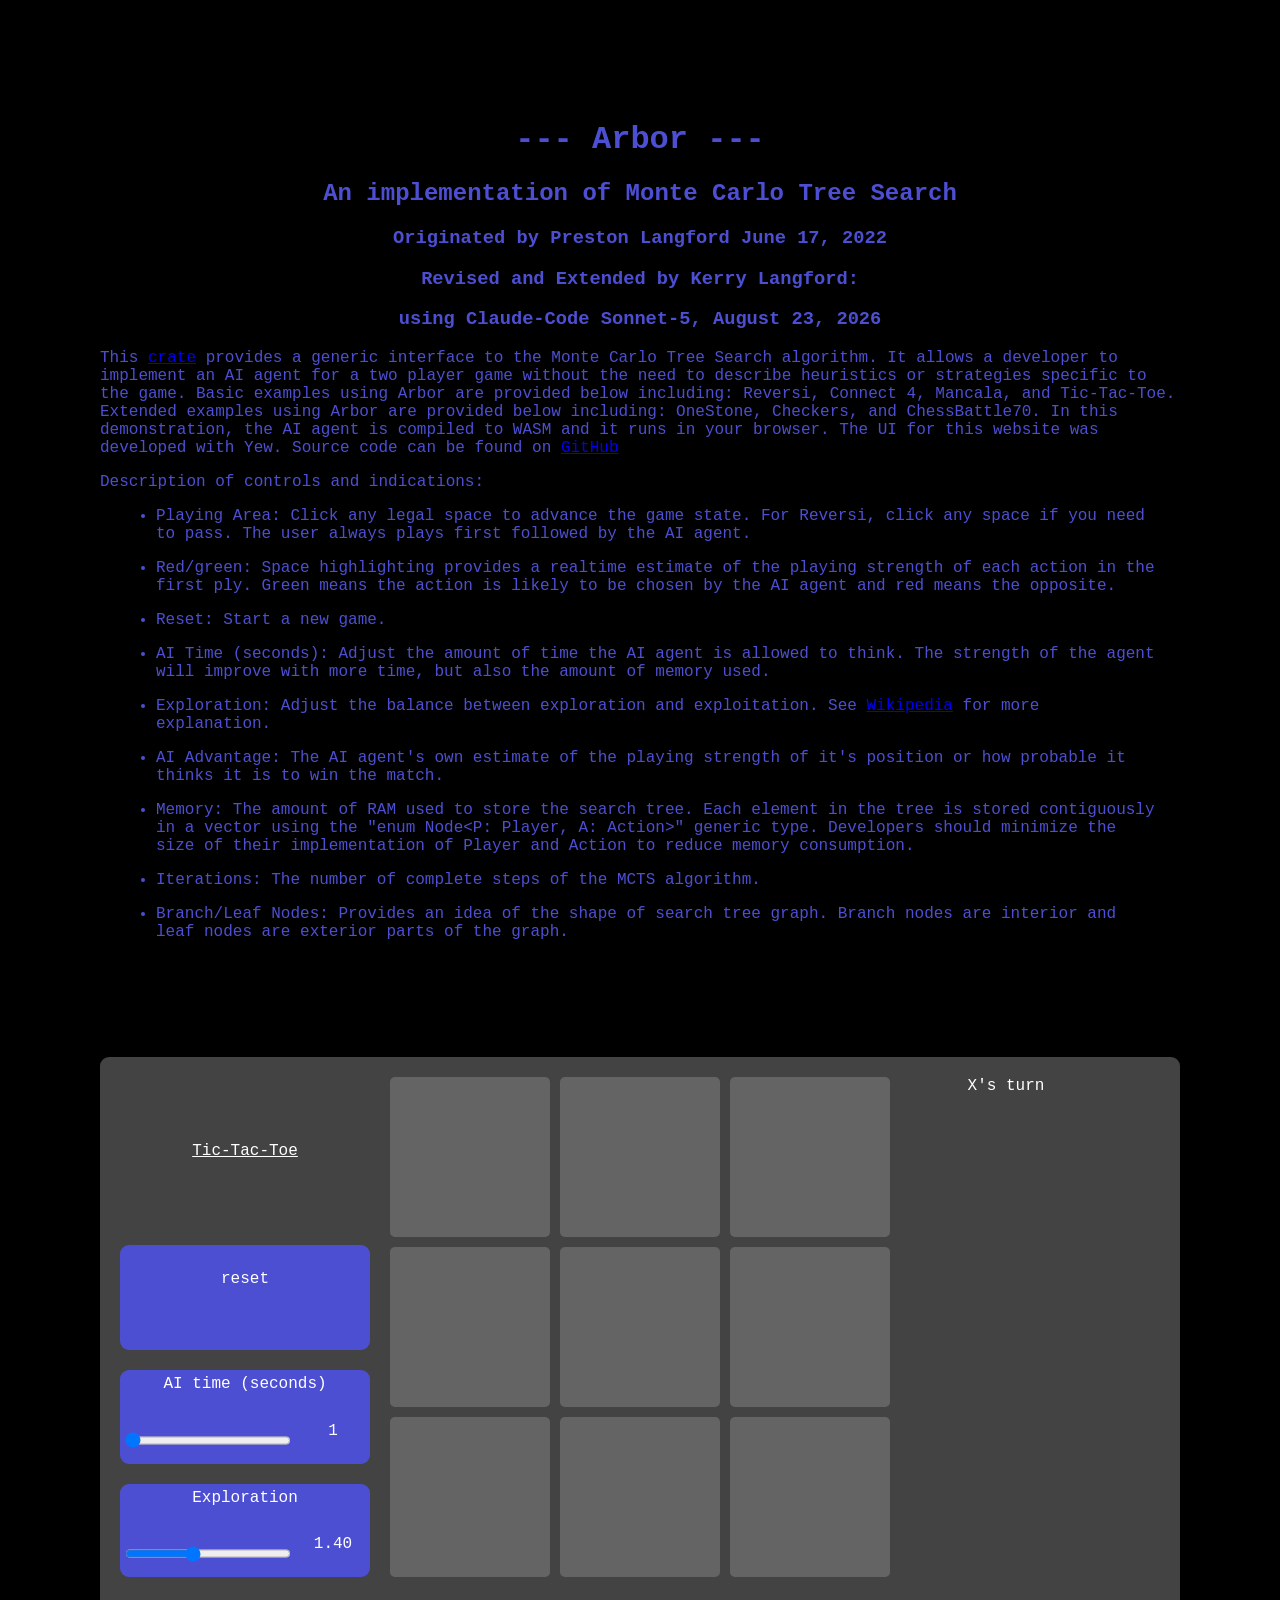
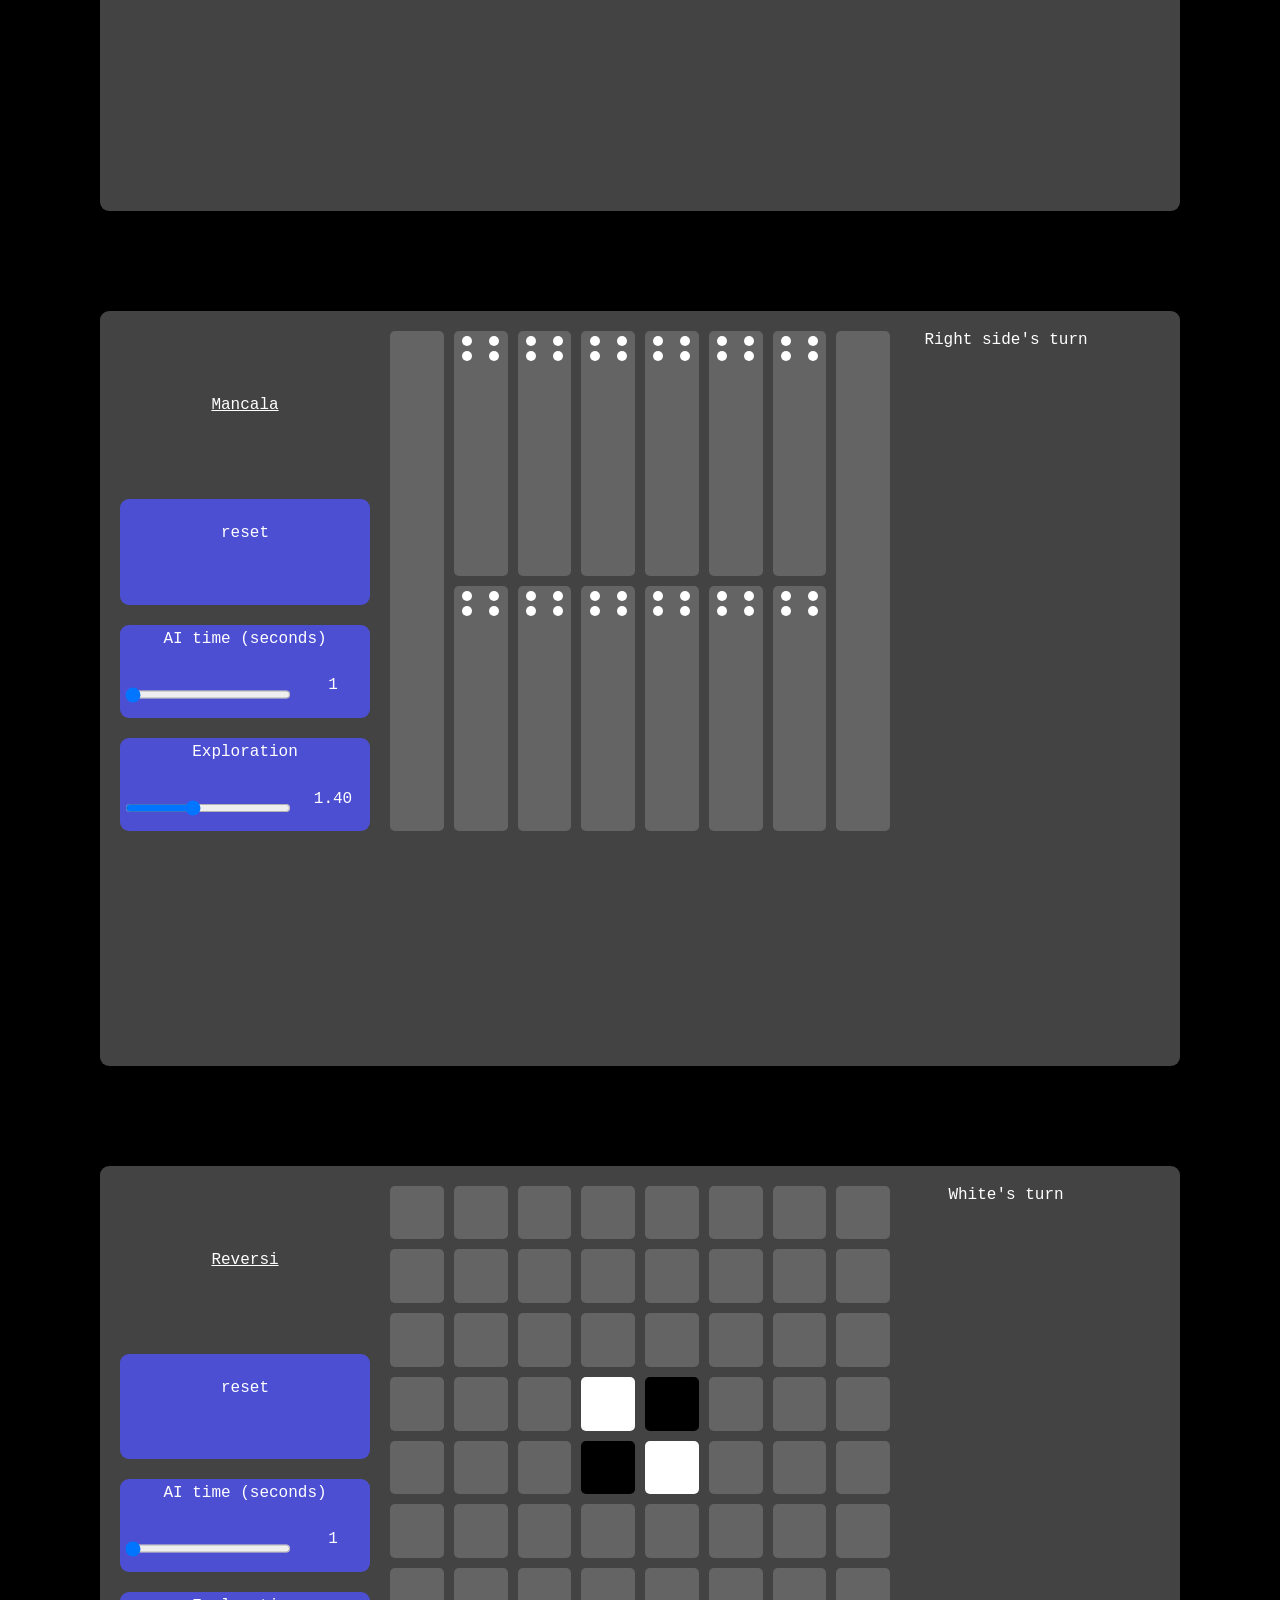
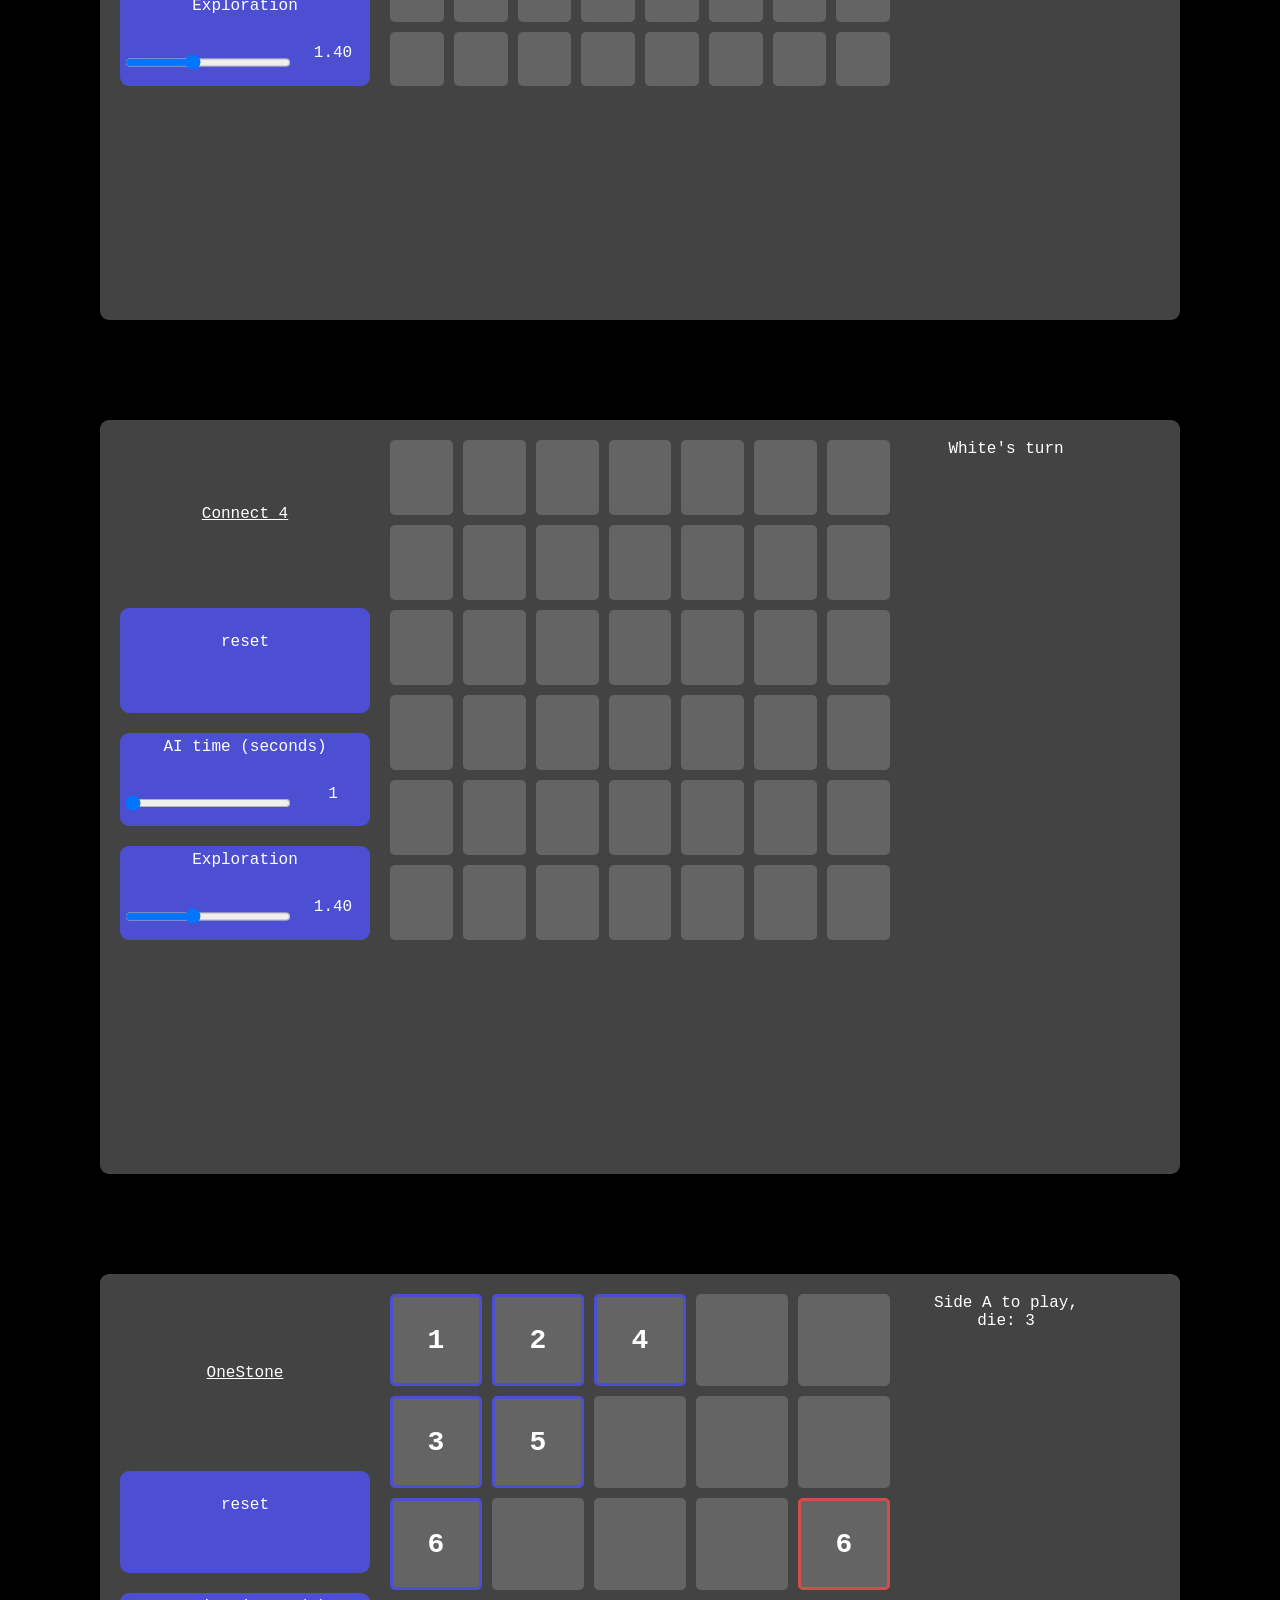
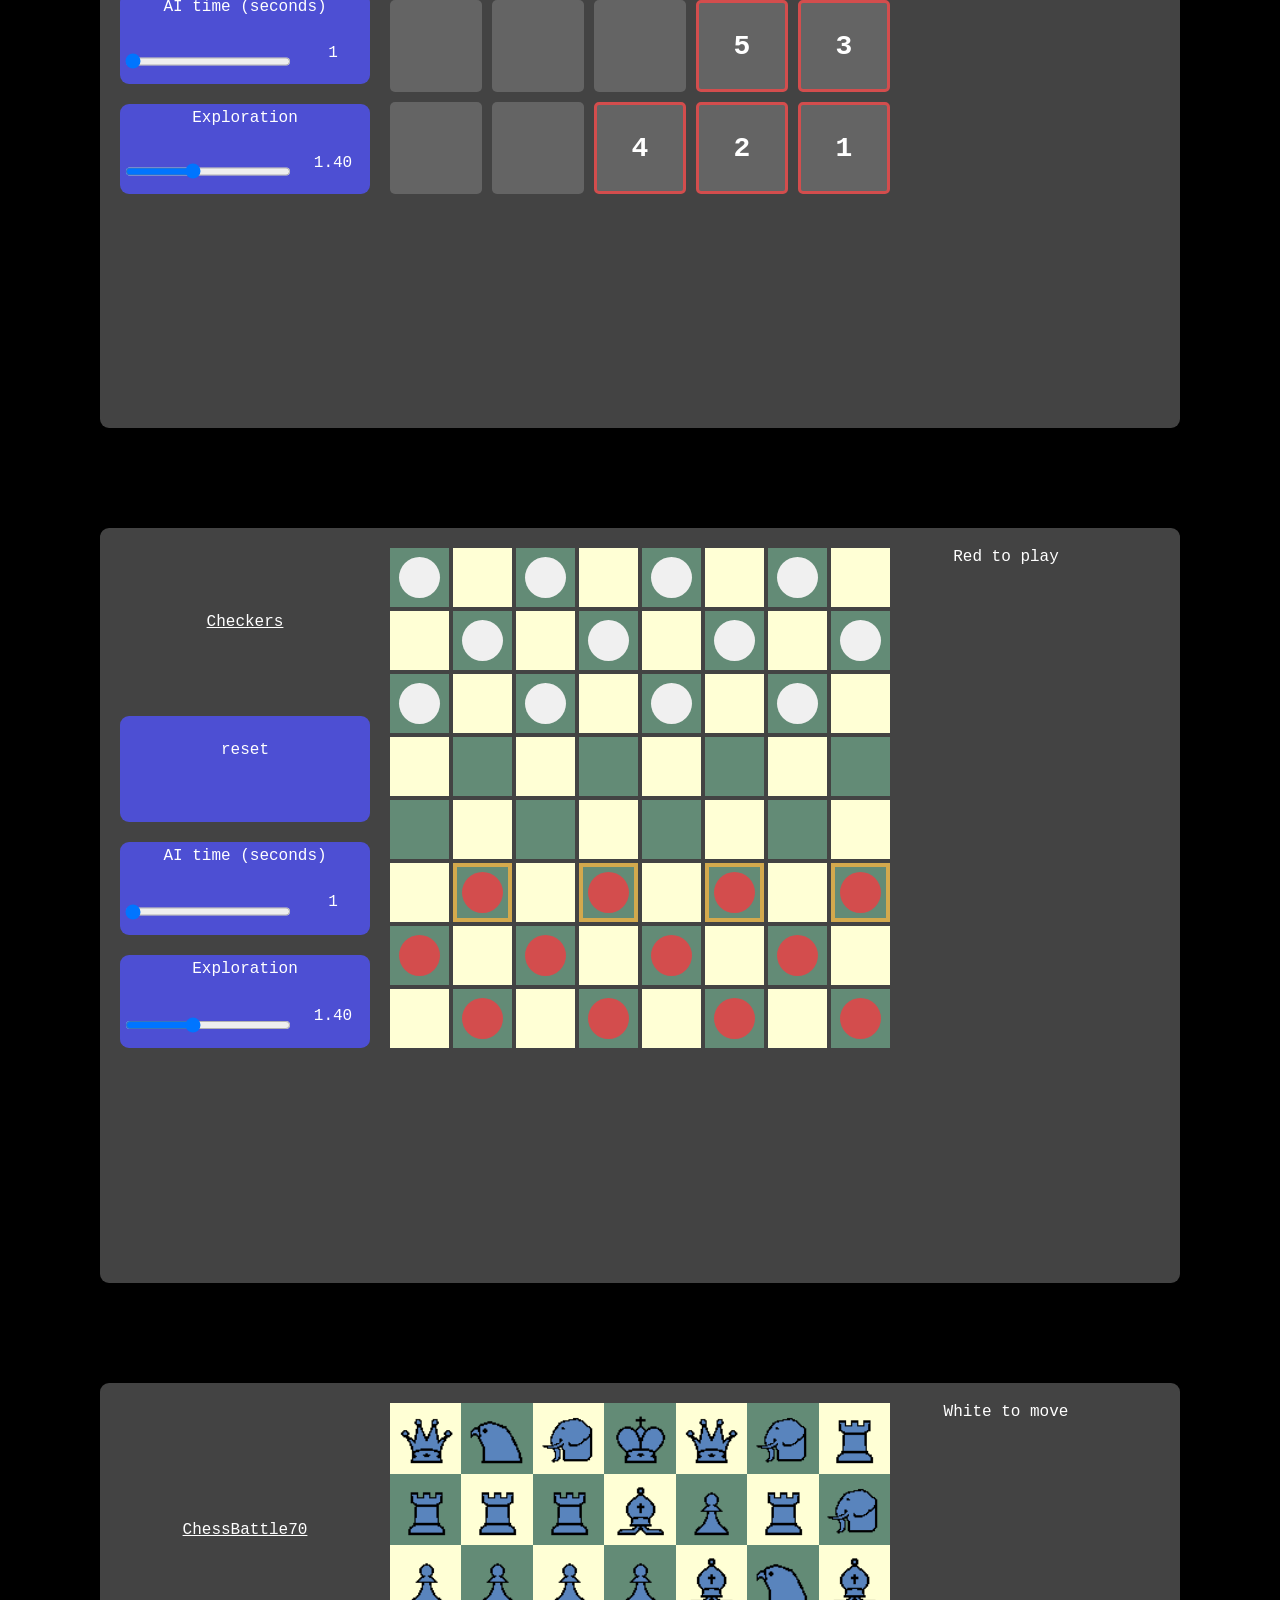
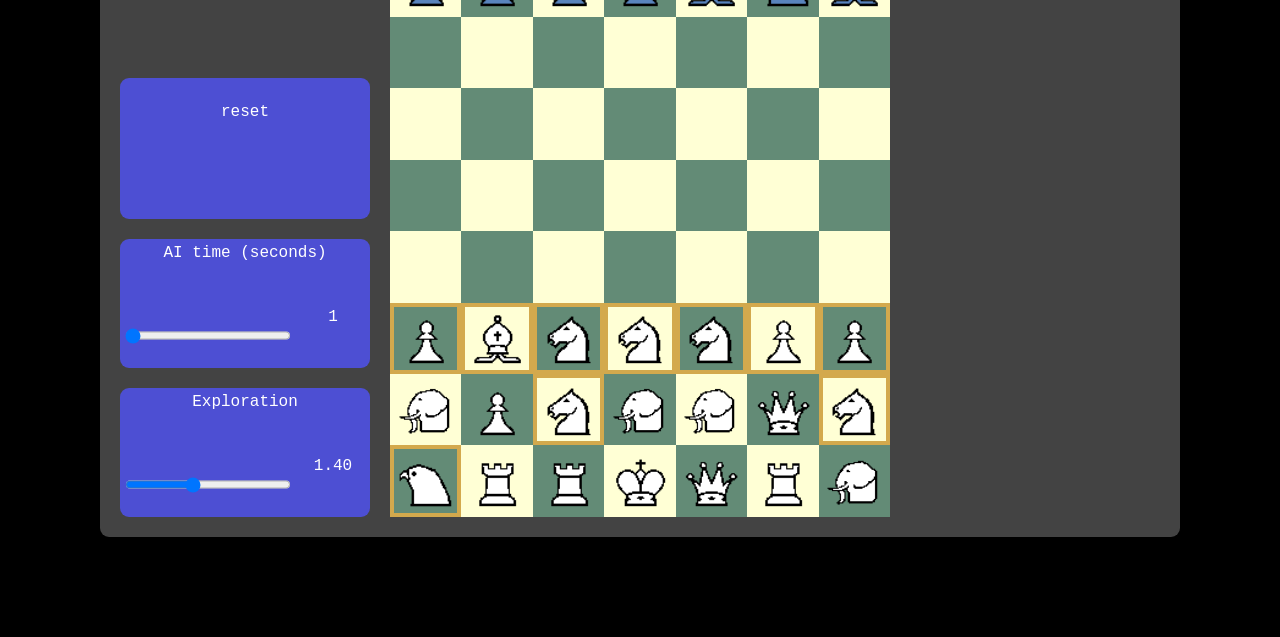
==== commit e31fa322: "Deploy the cosmetic visual-interface upgrades to GitHub Pages" ====
--- a/docs/index.html
+++ b/docs/index.html
@@ -1 +1 @@
-<!doctype html><html lang=en><meta charset=utf-8><title>Arbor Web Demo</title><script type=module>import a,*as b from"./www-a418f84608946d89.js";a(`./www-a418f84608946d89_bg.wasm`);window.wasmBindings=b</script><link ..other here.. href=./index-364af359d823c838.css integrity=sha384-2TFT3DePo1NG7oBeYj3h8lEF69v6gMxXG2iXGZ4f767e5lqAw7Bf2LhCpr_bsvKV options rel=stylesheet><link as=fetch crossorigin href=./www-a418f84608946d89_bg.wasm integrity=sha384-iuC4IOkr3K4UdWPG8upBfxgjRXnEopQOmQuysxbAIXUAUOB0jtbpHmJPnNcQVJUo rel=preload type=application/wasm><link crossorigin href=./www-a418f84608946d89.js integrity=sha384-LNSKLzjB5GrP6DZnbghzdqmLs-x4N2oPg-ff-BxvrdufnR2yvXbliURNHEhBVszq rel=modulepreload></head><body></body></html>+<!doctype html><html lang=en><meta charset=utf-8><title>Arbor Web Demo</title><script type=module>import a,*as b from"./www-408b83f334f8eeda.js";a(`./www-408b83f334f8eeda_bg.wasm`);window.wasmBindings=b</script><link ..other here.. href=./index-91d8f50f2e2bc61.css integrity=sha384-qcFe_poQPPOQIkAvr1eKNdPEySPuMv-eNYGOvZPBWid1VsRuBuwnXlwFqDuC7gYB options rel=stylesheet><link as=fetch crossorigin href=./www-408b83f334f8eeda_bg.wasm integrity=sha384-kQYRAjx6rE02OzHHSeRZLnchu2ipRgUwx-RmcFLeUbXFdTarpVRXwIfPGFW1SJHV rel=preload type=application/wasm><link crossorigin href=./www-408b83f334f8eeda.js integrity=sha384-myye8KebinhBmFL4M4XTiMmPJjXyZ2h4DZollue2-Kd2CrTUFxJFT4q7nSA5tW8o rel=modulepreload></head><body></body></html>
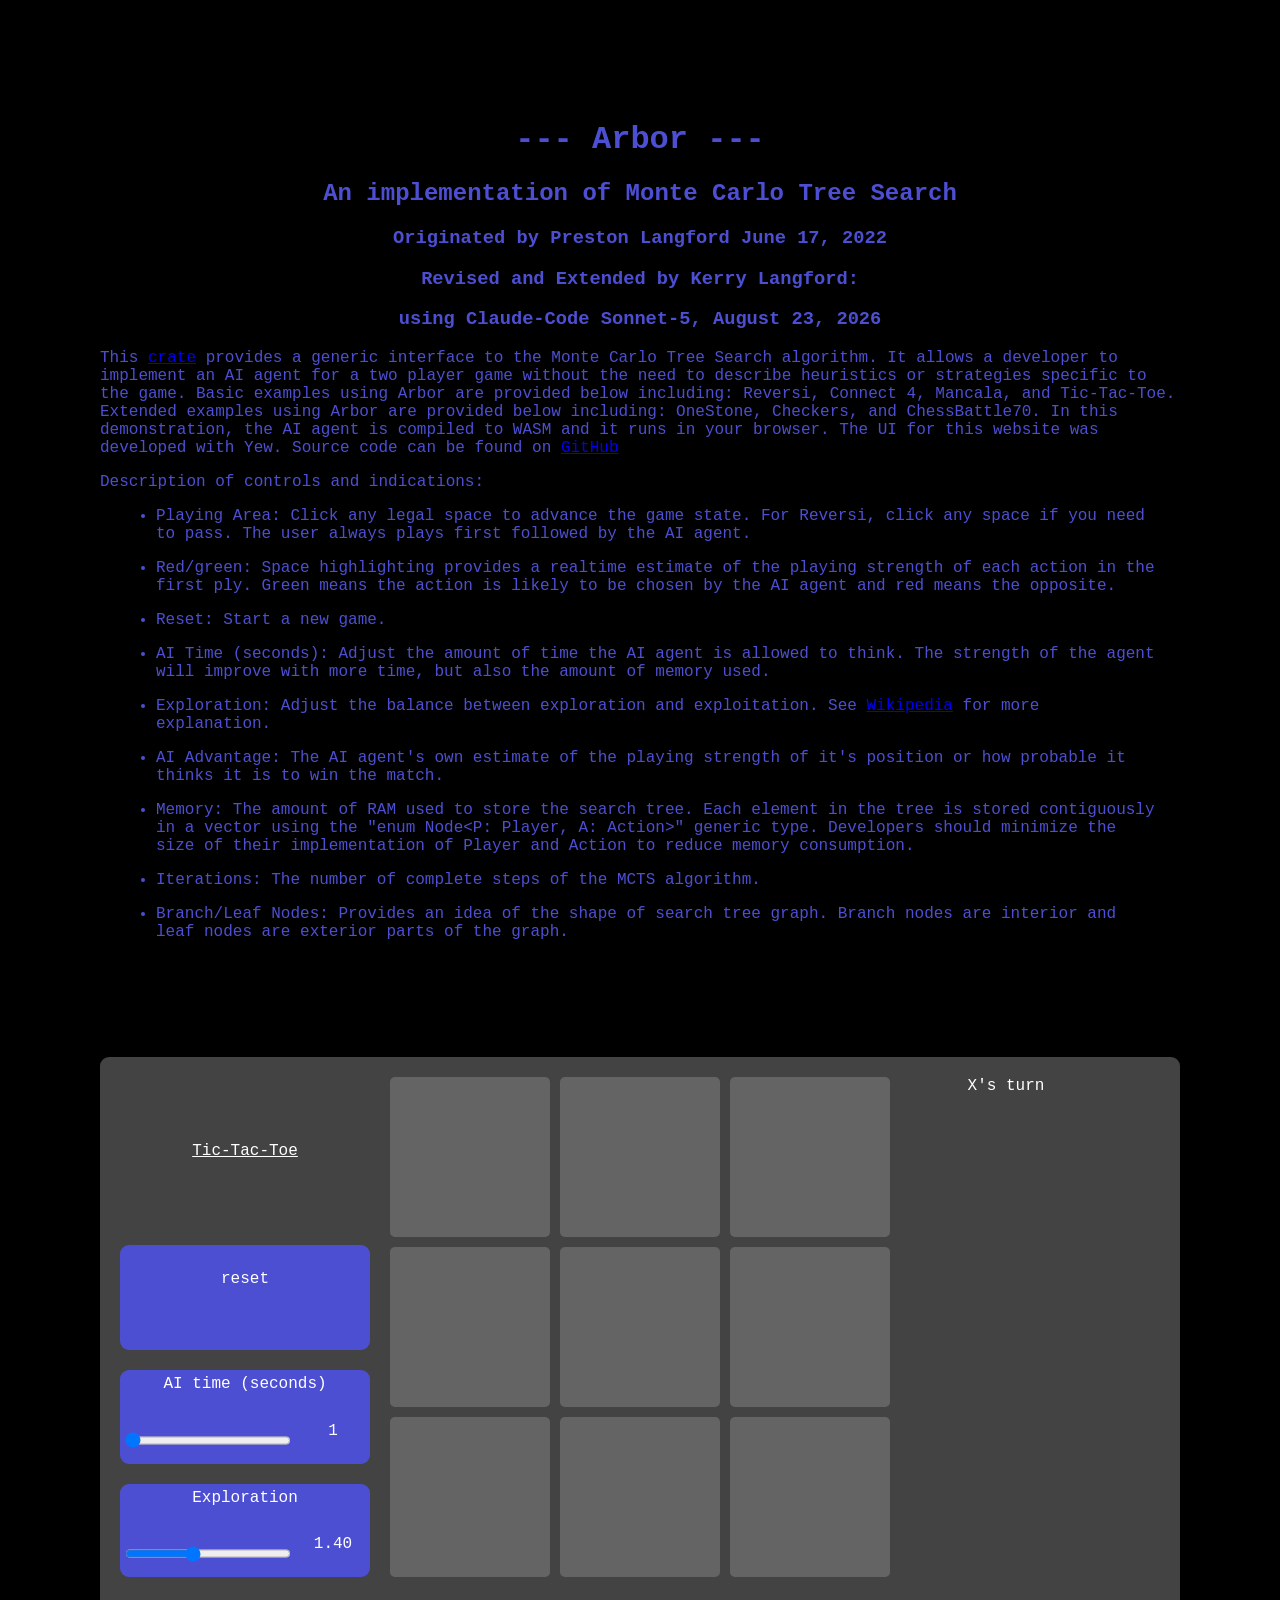
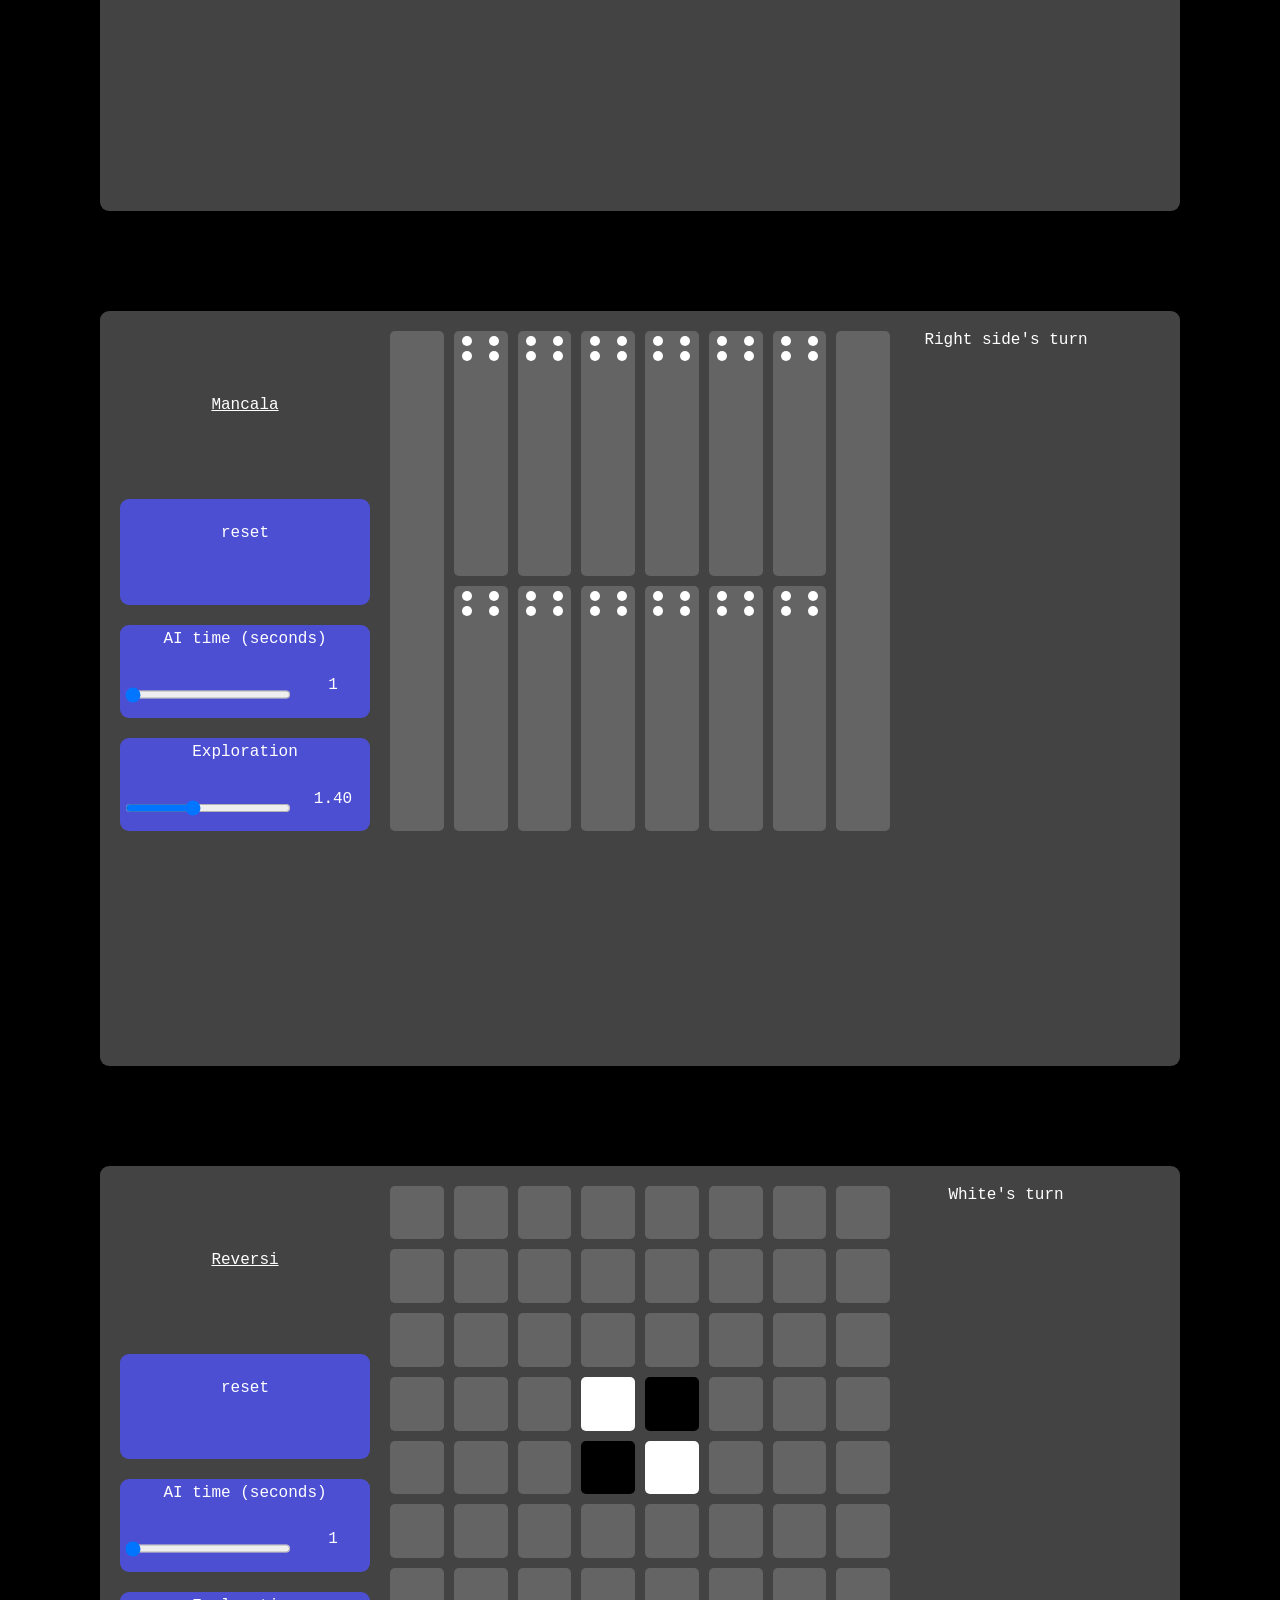
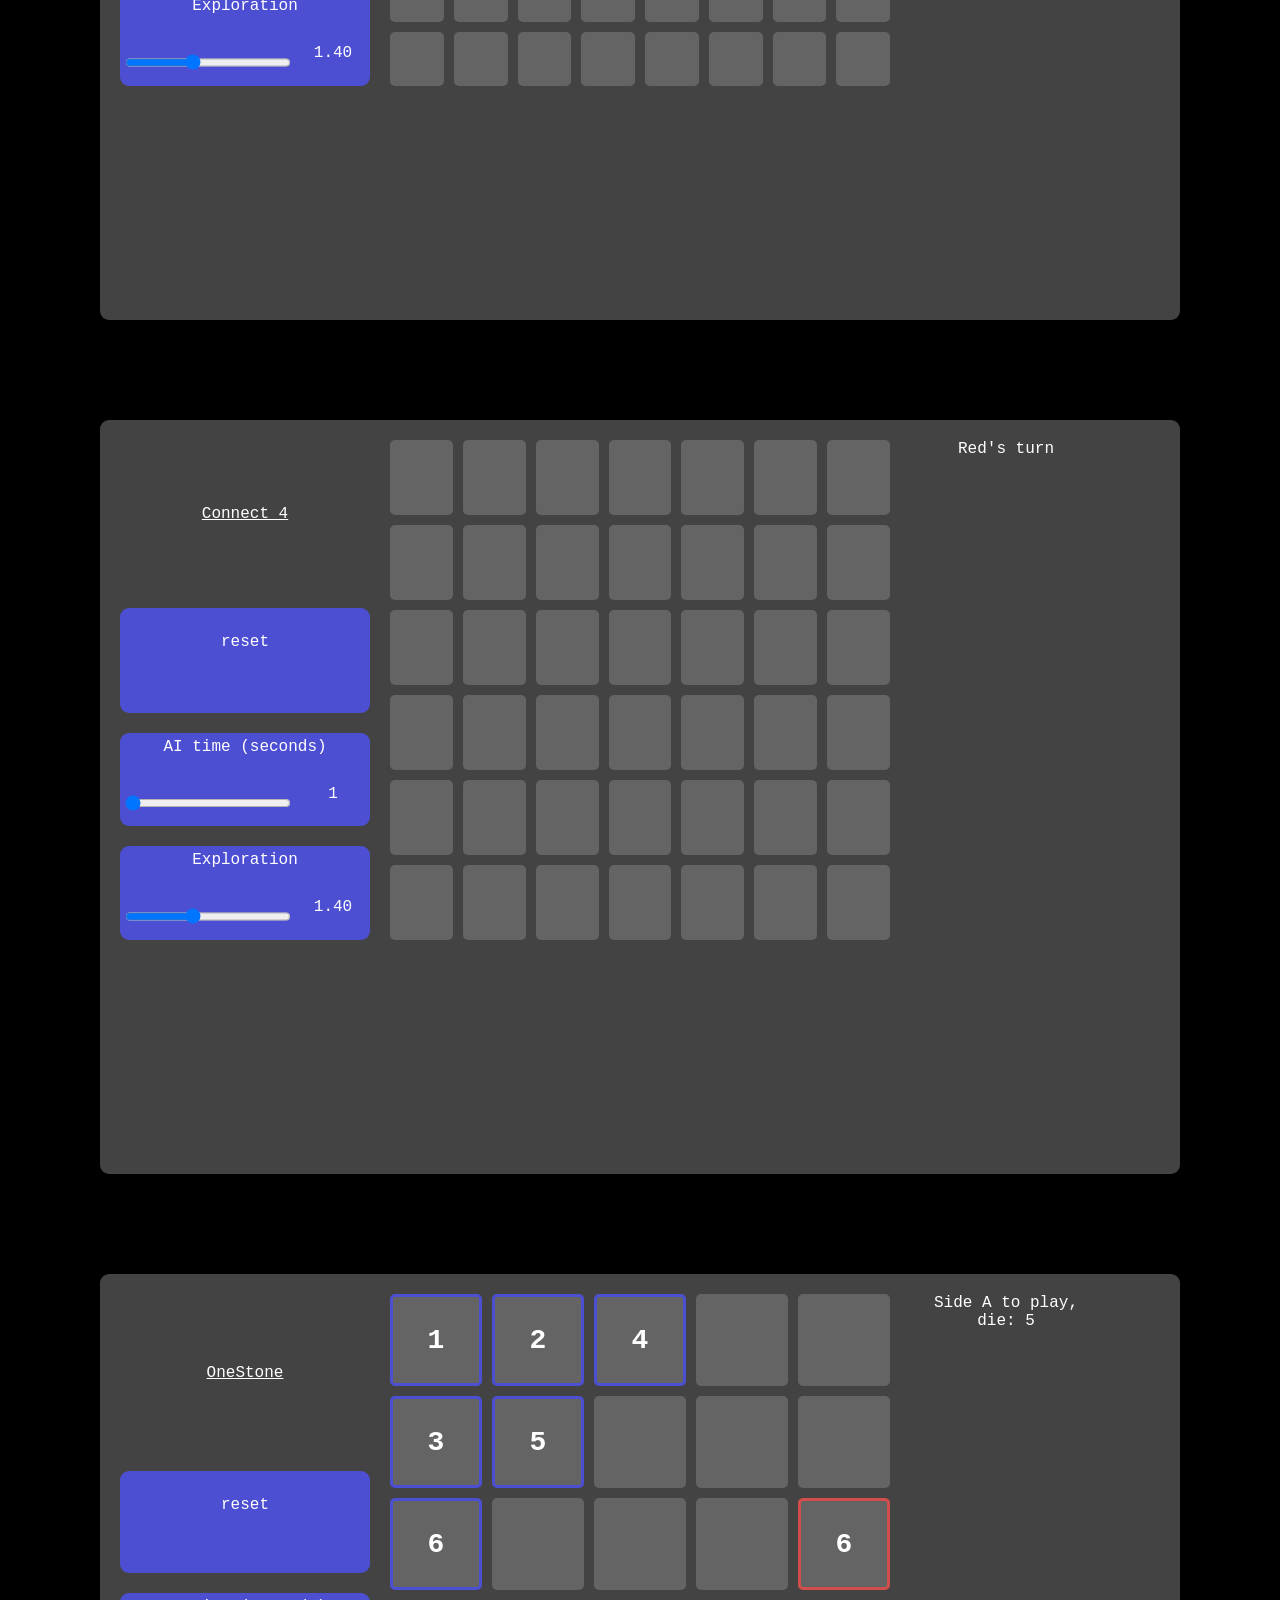
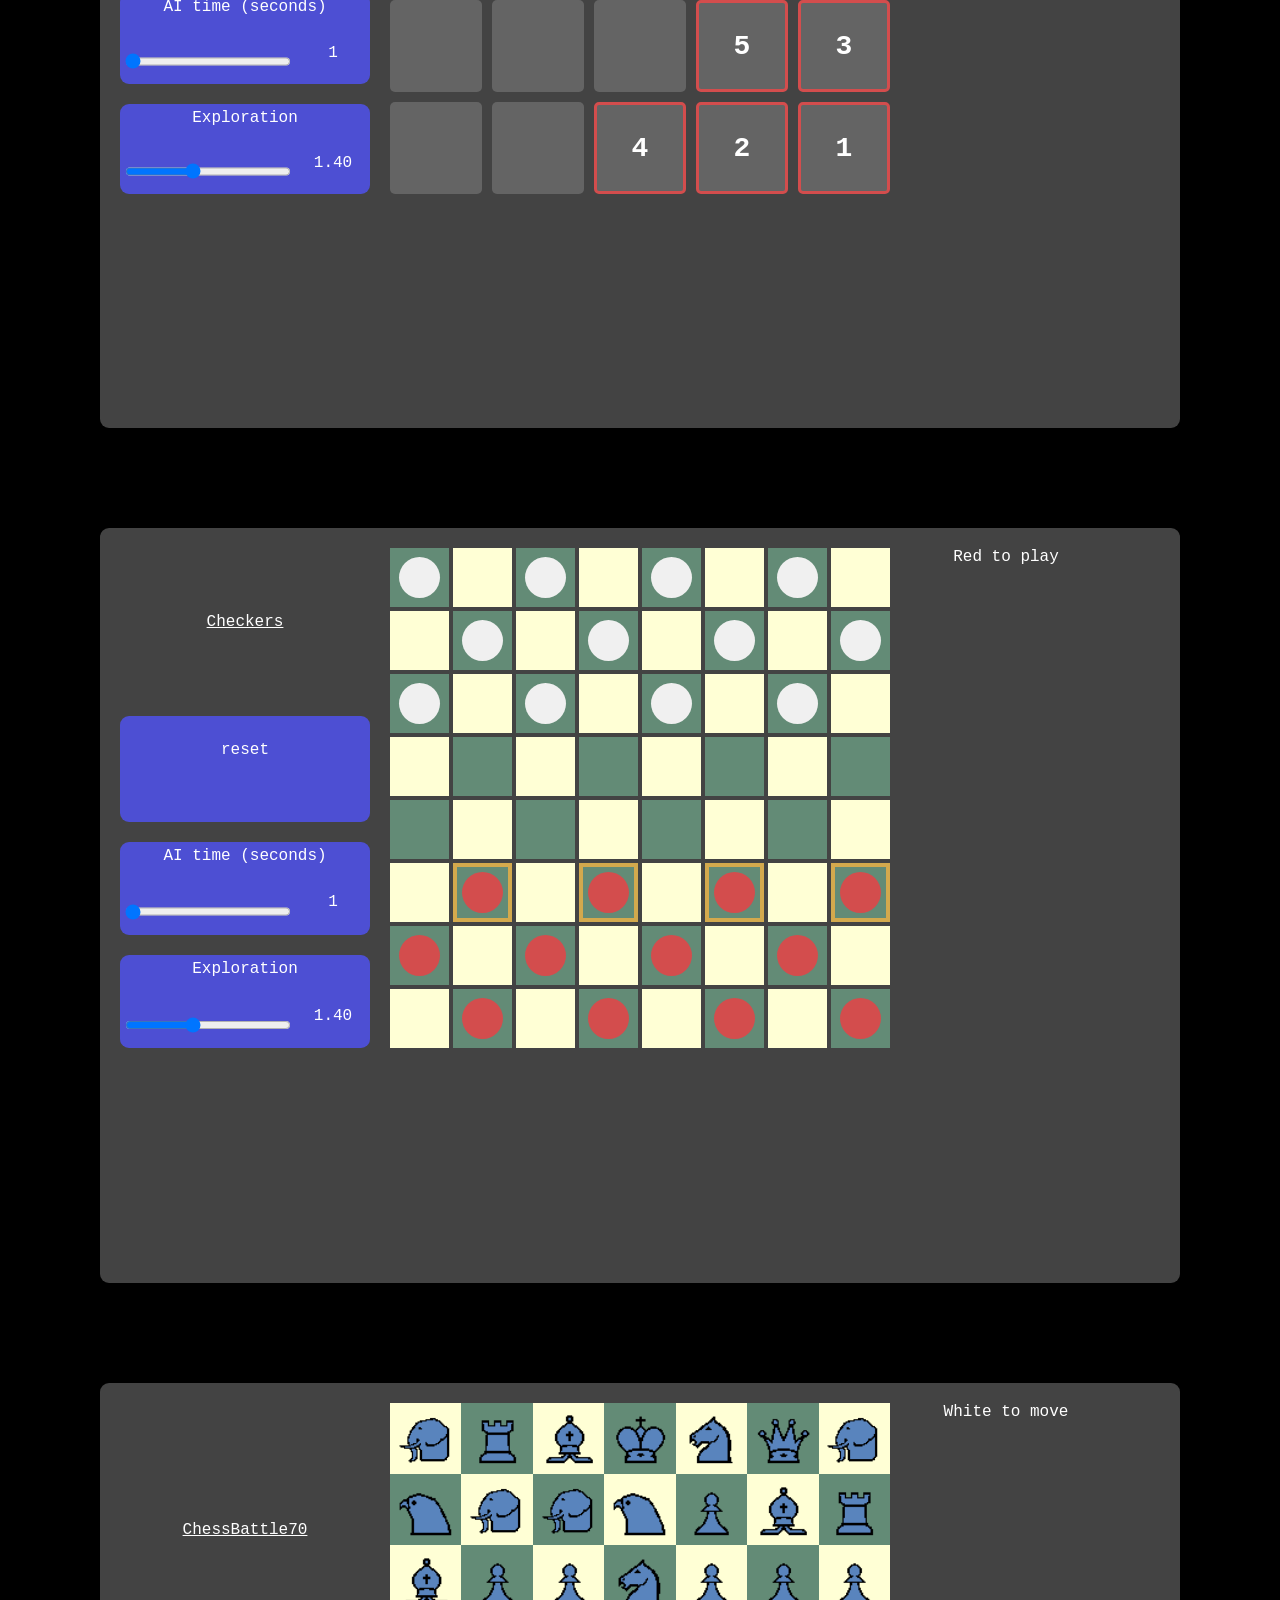
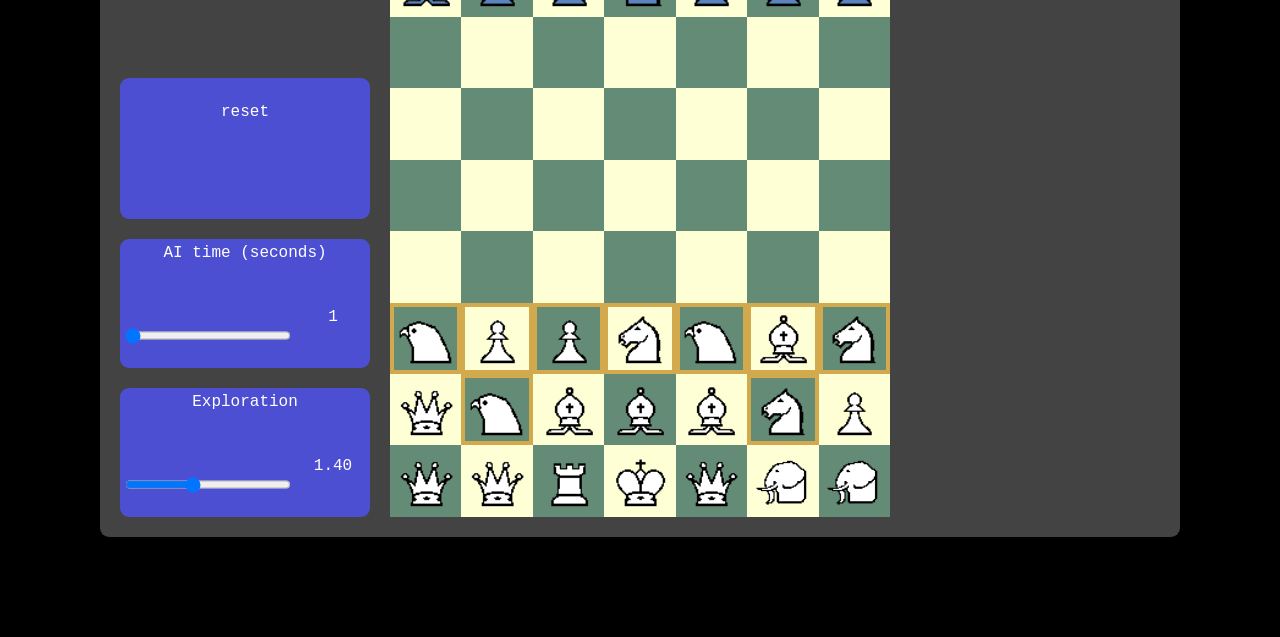
==== commit 00c37598: "Deploy game-appropriate end-of-game messages to GitHub Pages" ====
--- a/docs/index.html
+++ b/docs/index.html
@@ -1 +1 @@
-<!doctype html><html lang=en><meta charset=utf-8><title>Arbor Web Demo</title><script type=module>import a,*as b from"./www-408b83f334f8eeda.js";a(`./www-408b83f334f8eeda_bg.wasm`);window.wasmBindings=b</script><link ..other here.. href=./index-91d8f50f2e2bc61.css integrity=sha384-qcFe_poQPPOQIkAvr1eKNdPEySPuMv-eNYGOvZPBWid1VsRuBuwnXlwFqDuC7gYB options rel=stylesheet><link as=fetch crossorigin href=./www-408b83f334f8eeda_bg.wasm integrity=sha384-kQYRAjx6rE02OzHHSeRZLnchu2ipRgUwx-RmcFLeUbXFdTarpVRXwIfPGFW1SJHV rel=preload type=application/wasm><link crossorigin href=./www-408b83f334f8eeda.js integrity=sha384-myye8KebinhBmFL4M4XTiMmPJjXyZ2h4DZollue2-Kd2CrTUFxJFT4q7nSA5tW8o rel=modulepreload></head><body></body></html>+<!doctype html><html lang=en><meta charset=utf-8><title>Arbor Web Demo</title><script type=module>import a,*as b from"./www-b26fd8e5d5179bea.js";a(`./www-b26fd8e5d5179bea_bg.wasm`);window.wasmBindings=b</script><link ..other here.. href=./index-91d8f50f2e2bc61.css integrity=sha384-qcFe_poQPPOQIkAvr1eKNdPEySPuMv-eNYGOvZPBWid1VsRuBuwnXlwFqDuC7gYB options rel=stylesheet><link as=fetch crossorigin href=./www-b26fd8e5d5179bea_bg.wasm integrity=sha384-YwU6h6bTmwNw80yG7juFQHH56zNqCkjFknSXDVbtzXop-bG01Il59R_2AB4h9e3e rel=preload type=application/wasm><link crossorigin href=./www-b26fd8e5d5179bea.js integrity=sha384-NFvo_K5SDaVWJpGkpdv6OrvN4dXSWZeV9QY2oJC34-dqi6CZDB6DcqcOk5l1tT2w rel=modulepreload></head><body></body></html>
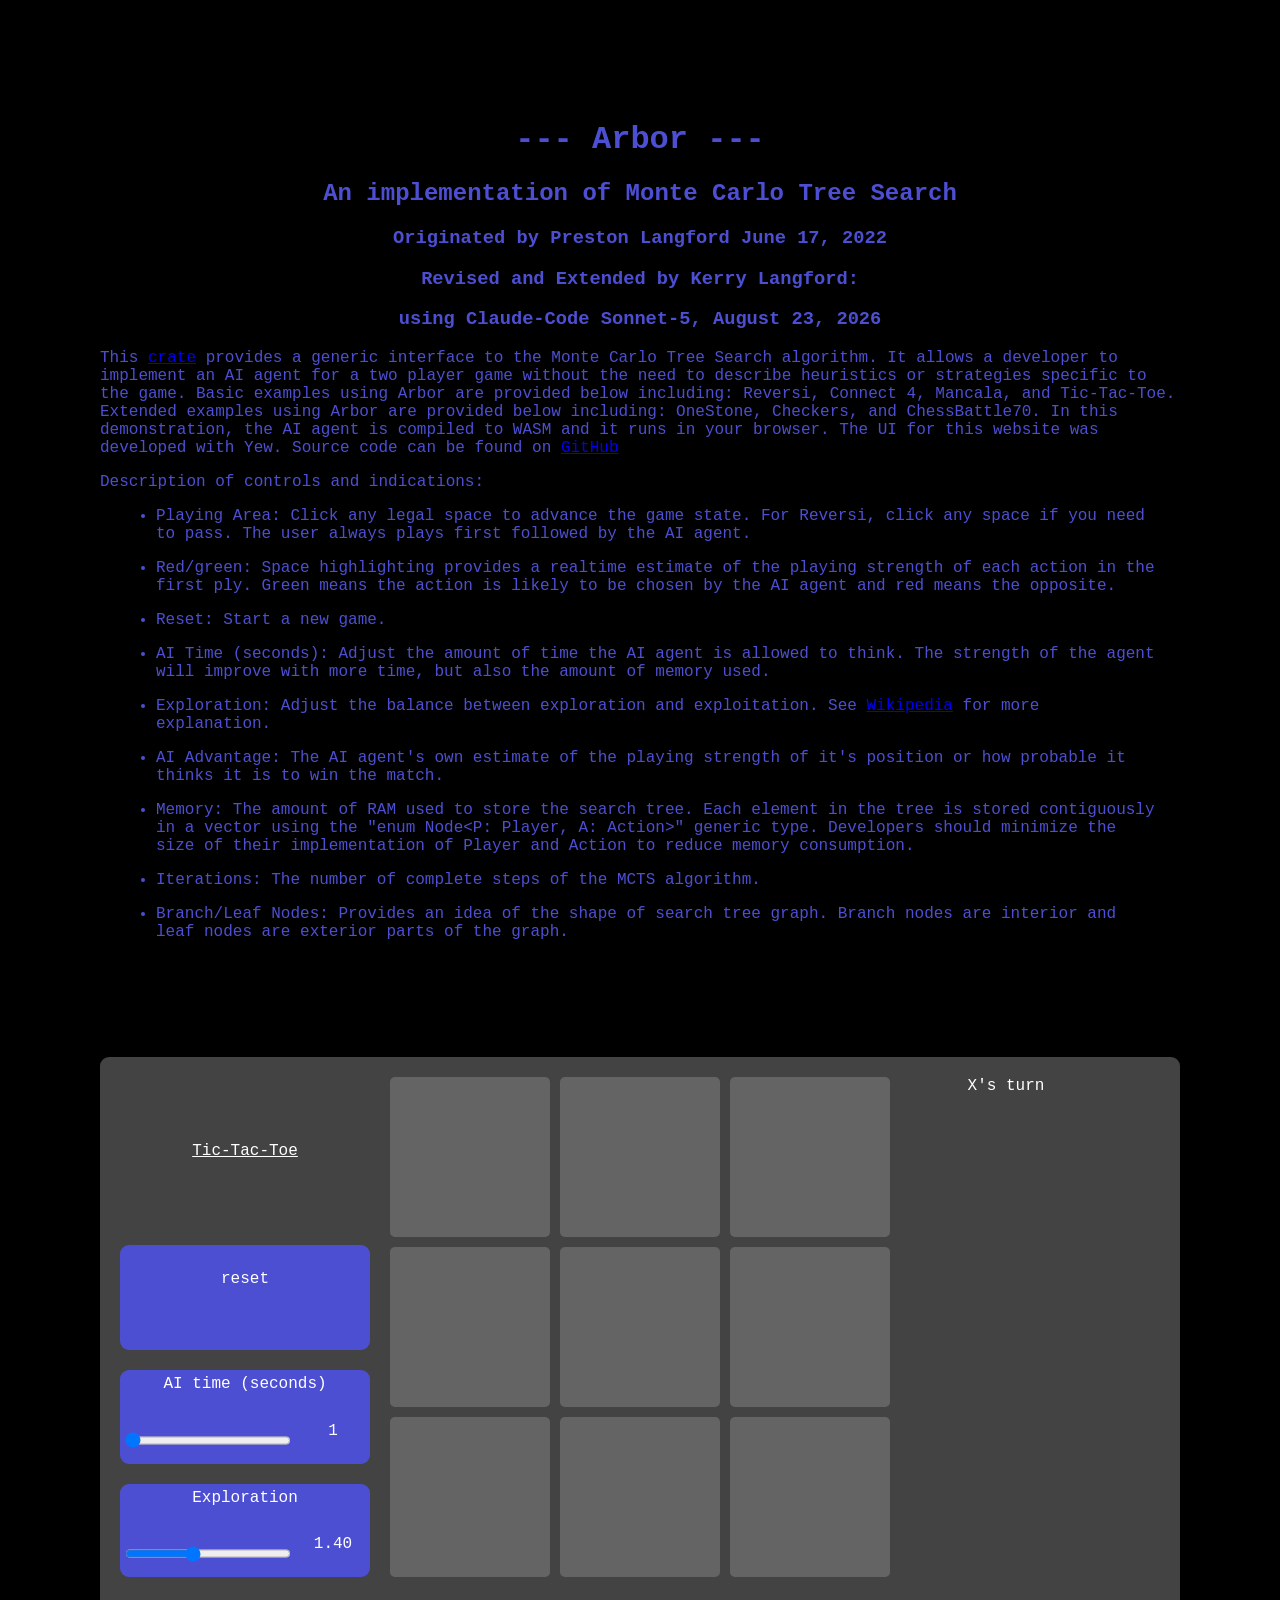
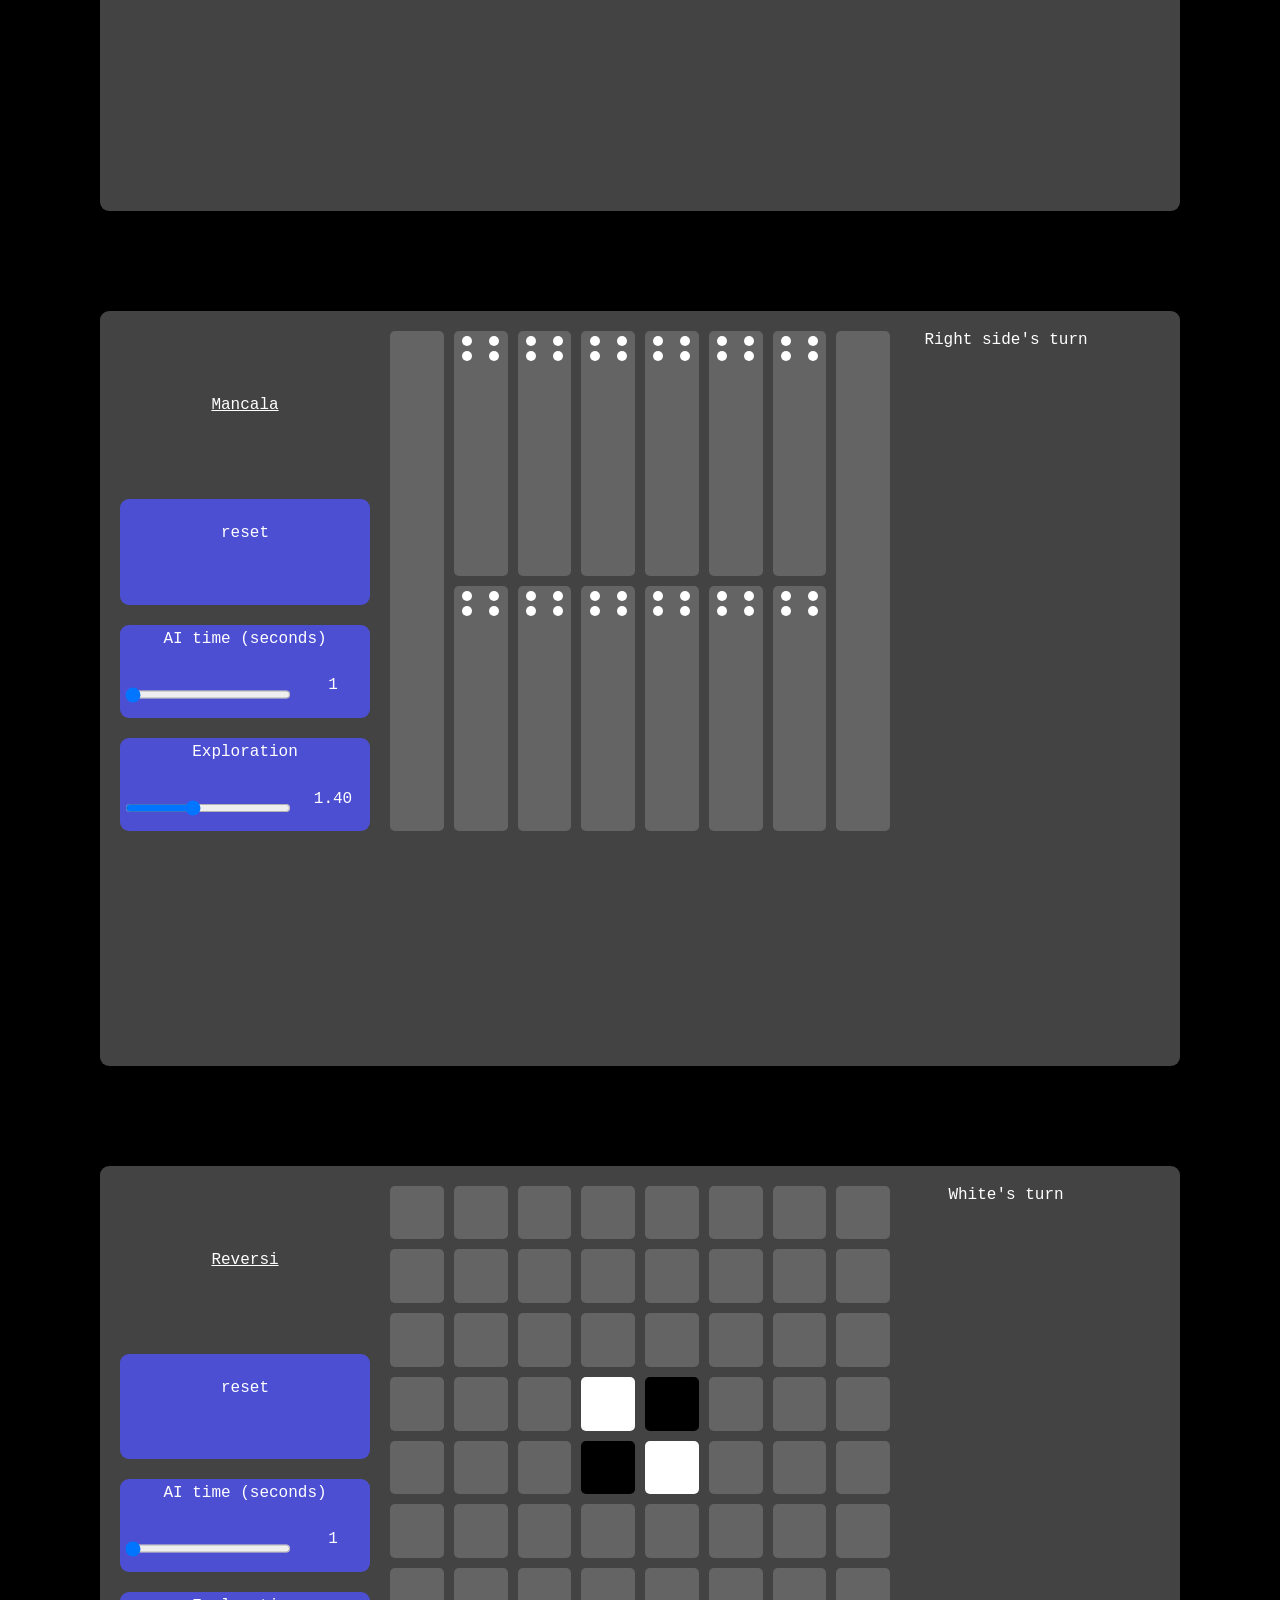
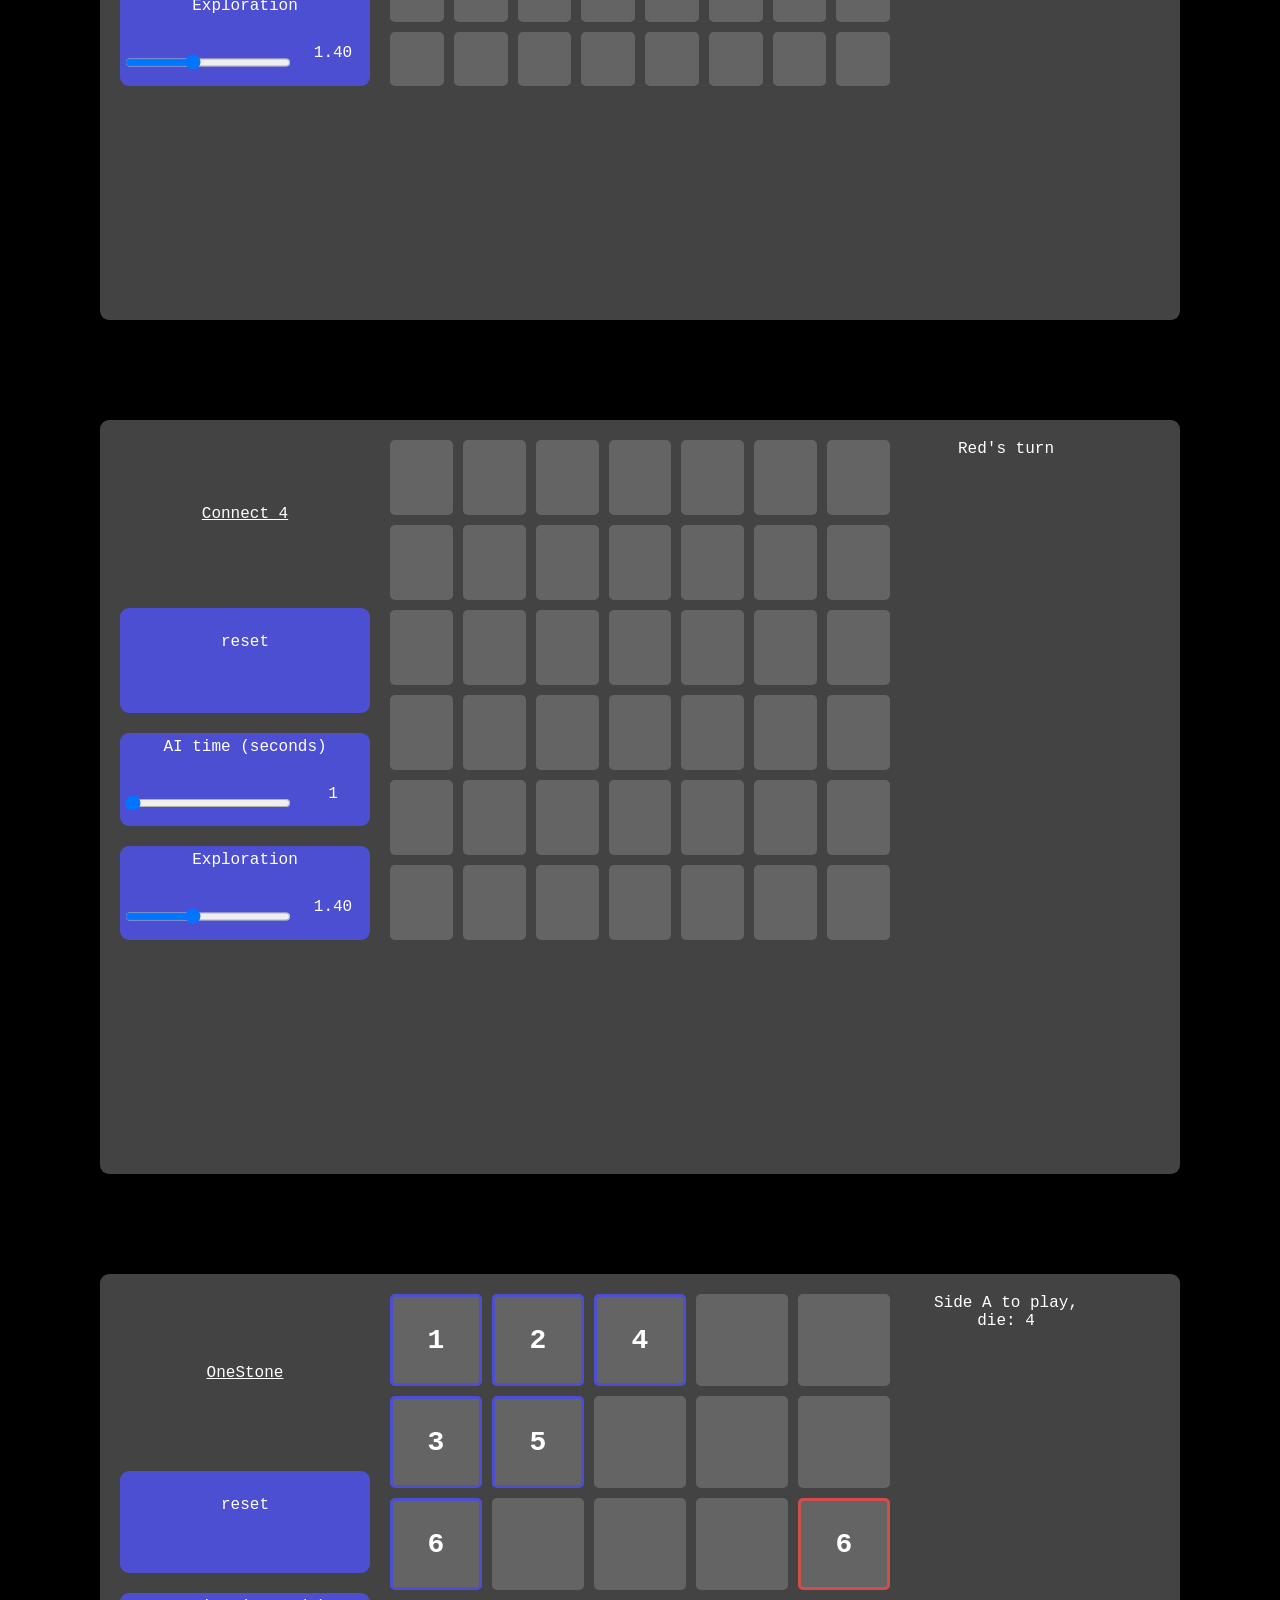
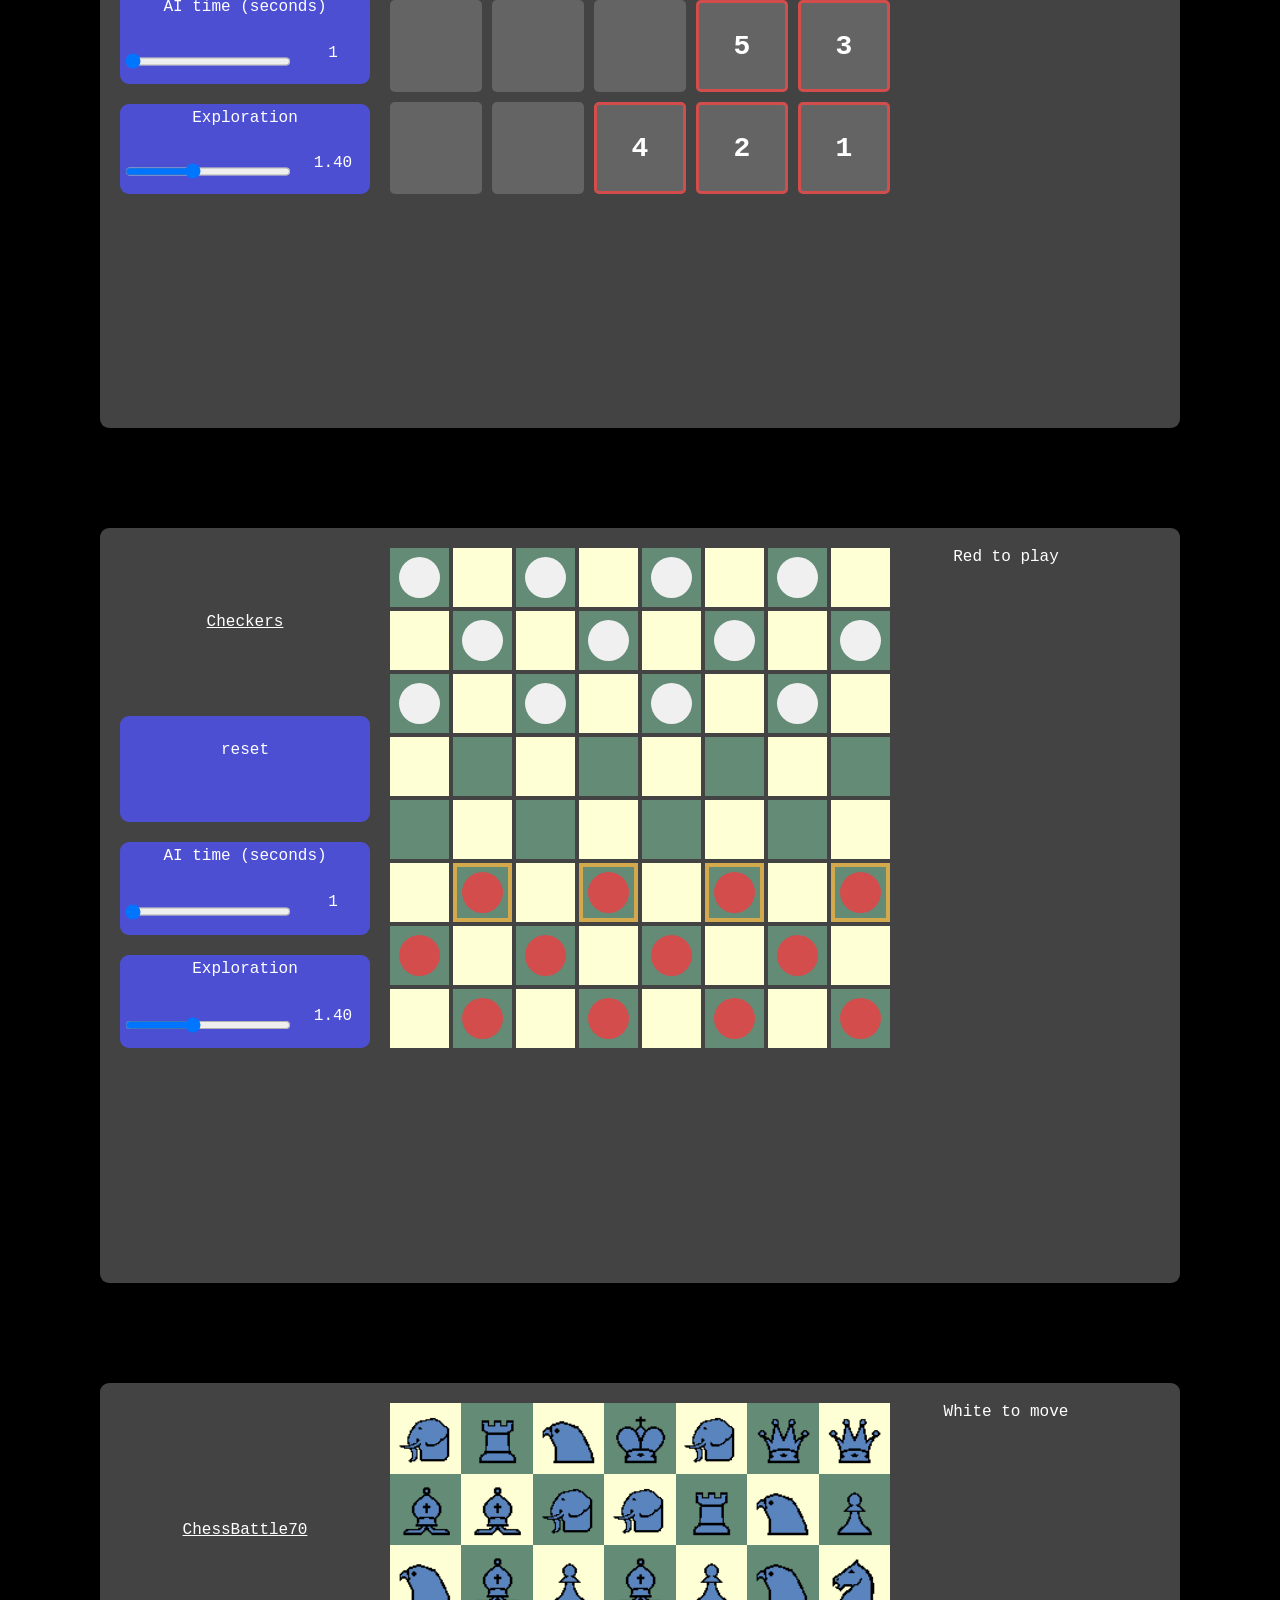
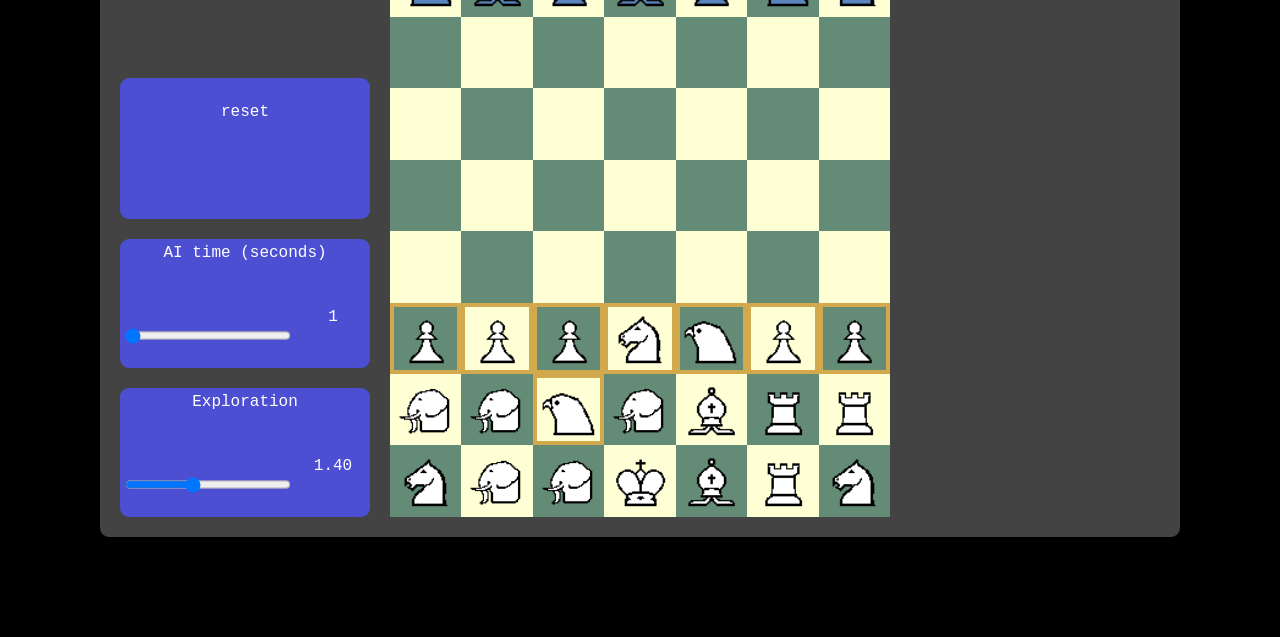
==== commit 1843939b: "Deploy the AI-win lockup fix to GitHub Pages" ====
--- a/docs/index.html
+++ b/docs/index.html
@@ -1 +1 @@
-<!doctype html><html lang=en><meta charset=utf-8><title>Arbor Web Demo</title><script type=module>import a,*as b from"./www-b26fd8e5d5179bea.js";a(`./www-b26fd8e5d5179bea_bg.wasm`);window.wasmBindings=b</script><link ..other here.. href=./index-91d8f50f2e2bc61.css integrity=sha384-qcFe_poQPPOQIkAvr1eKNdPEySPuMv-eNYGOvZPBWid1VsRuBuwnXlwFqDuC7gYB options rel=stylesheet><link as=fetch crossorigin href=./www-b26fd8e5d5179bea_bg.wasm integrity=sha384-YwU6h6bTmwNw80yG7juFQHH56zNqCkjFknSXDVbtzXop-bG01Il59R_2AB4h9e3e rel=preload type=application/wasm><link crossorigin href=./www-b26fd8e5d5179bea.js integrity=sha384-NFvo_K5SDaVWJpGkpdv6OrvN4dXSWZeV9QY2oJC34-dqi6CZDB6DcqcOk5l1tT2w rel=modulepreload></head><body></body></html>+<!doctype html><html lang=en><meta charset=utf-8><title>Arbor Web Demo</title><script type=module>import a,*as b from"./www-8792525381e7ef13.js";a(`./www-8792525381e7ef13_bg.wasm`);window.wasmBindings=b</script><link ..other here.. href=./index-91d8f50f2e2bc61.css integrity=sha384-qcFe_poQPPOQIkAvr1eKNdPEySPuMv-eNYGOvZPBWid1VsRuBuwnXlwFqDuC7gYB options rel=stylesheet><link as=fetch crossorigin href=./www-8792525381e7ef13_bg.wasm integrity=sha384-KUAvRoxvywaYF7wA6hlN5EaCRA2QYcrJtLP2HdREoXun1U6Il3LYyT07tIgSeA1B rel=preload type=application/wasm><link crossorigin href=./www-8792525381e7ef13.js integrity=sha384-ylrH82i6qh5J38oMSySj57hpbsxv8hSaVRNFlniRqwNYiecD-zwgPh74ghYYKxrQ rel=modulepreload></head><body></body></html>
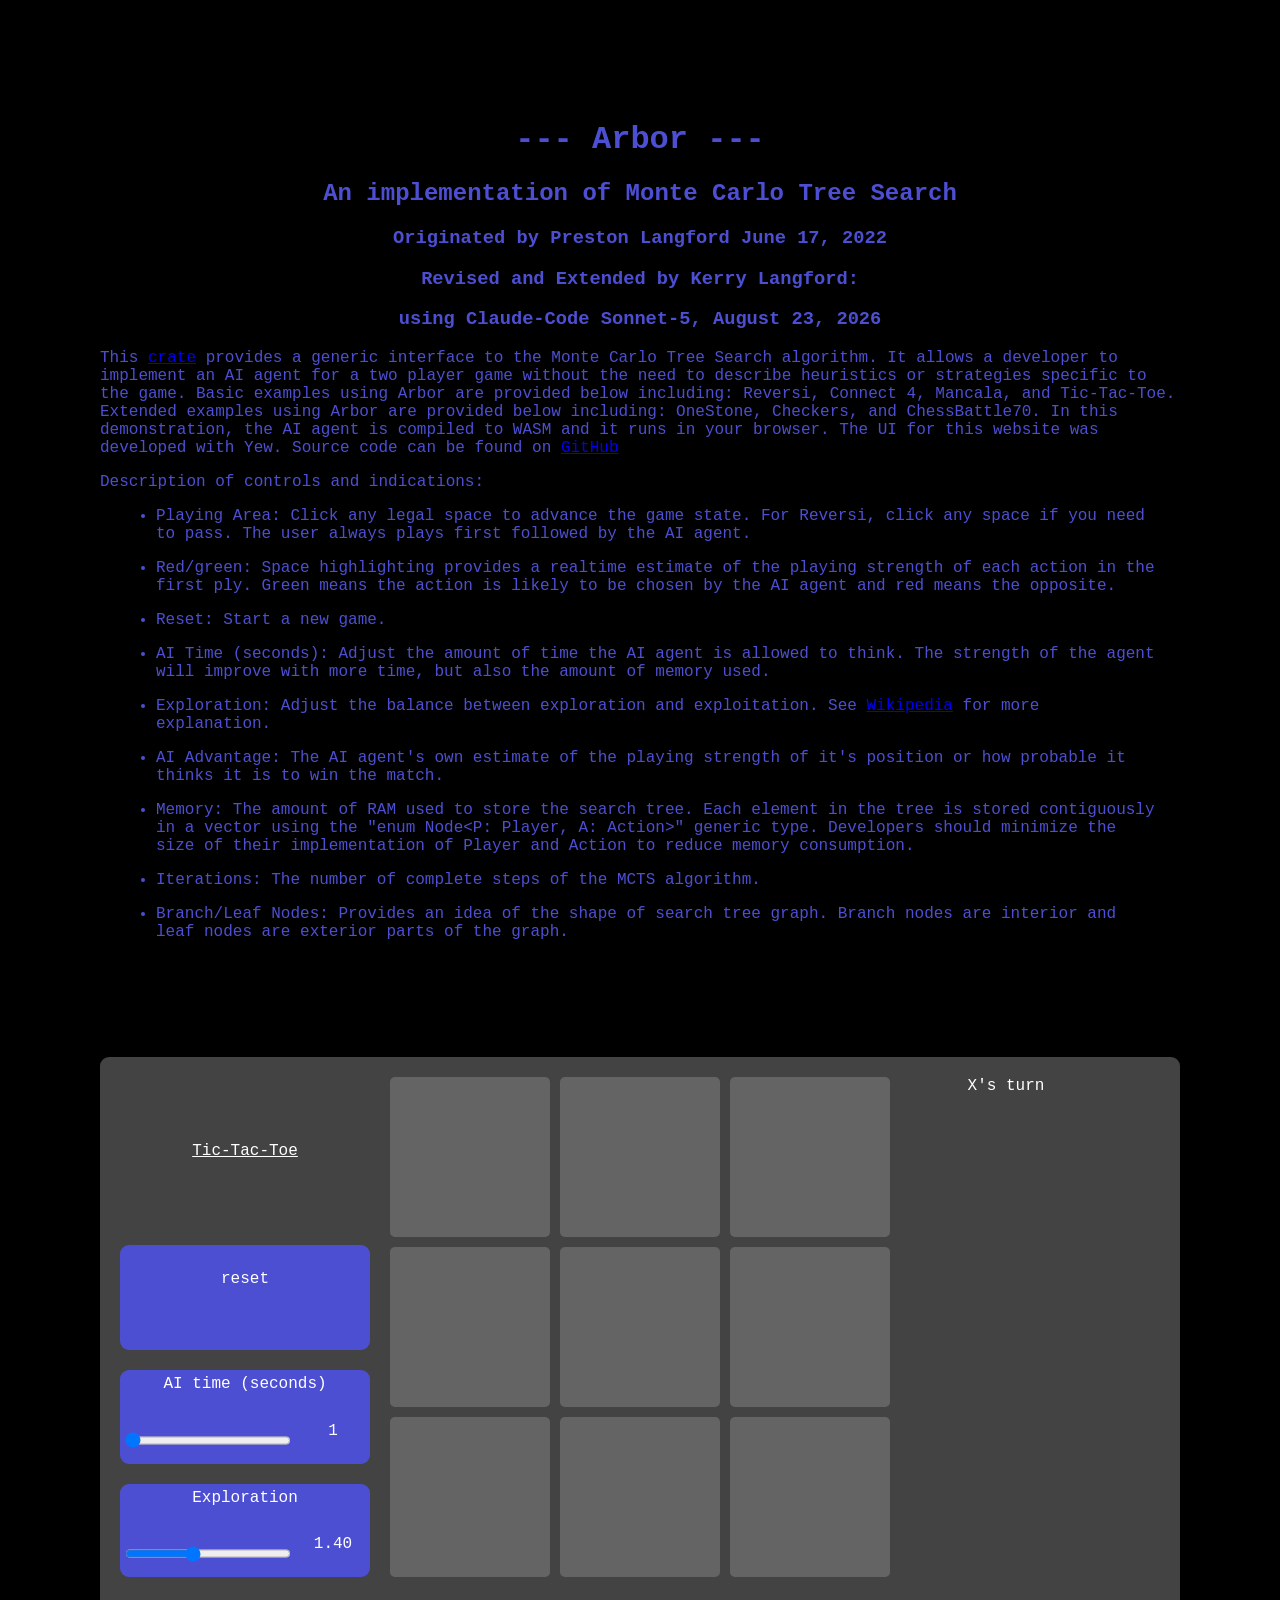
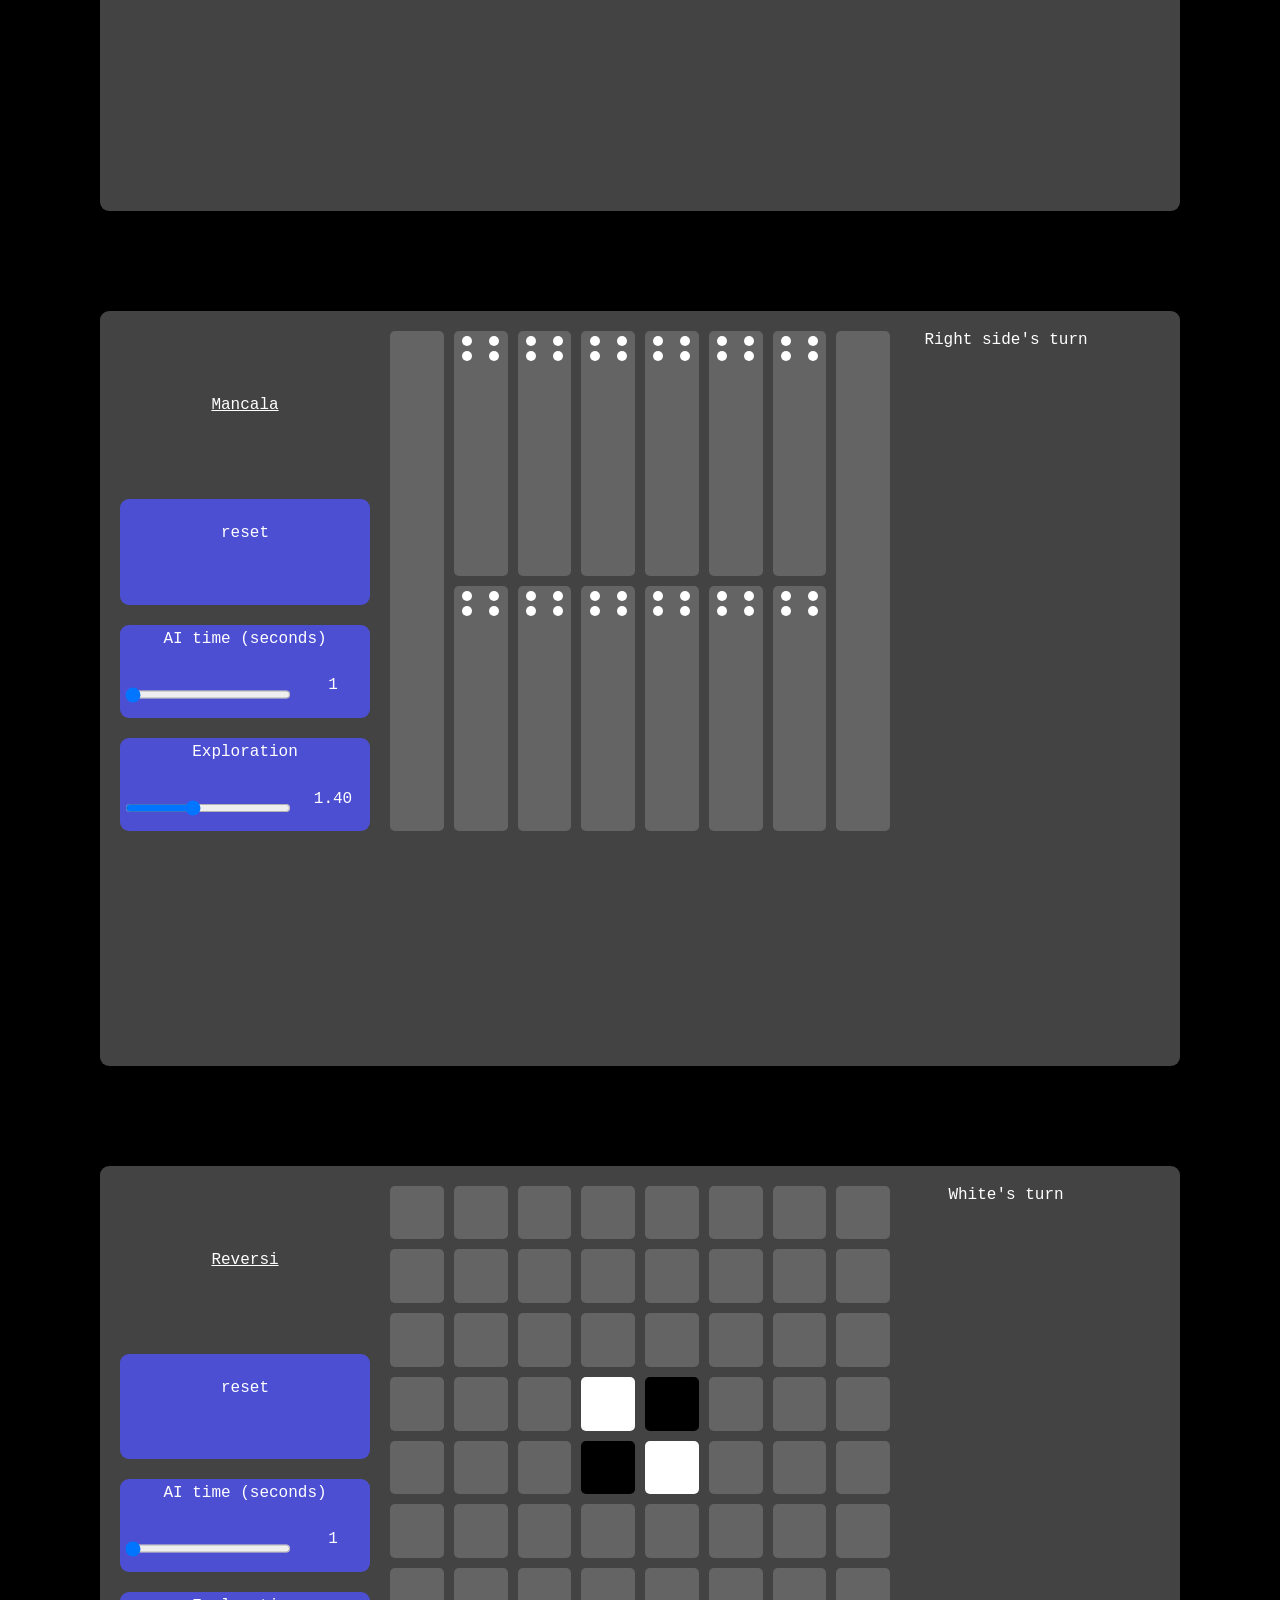
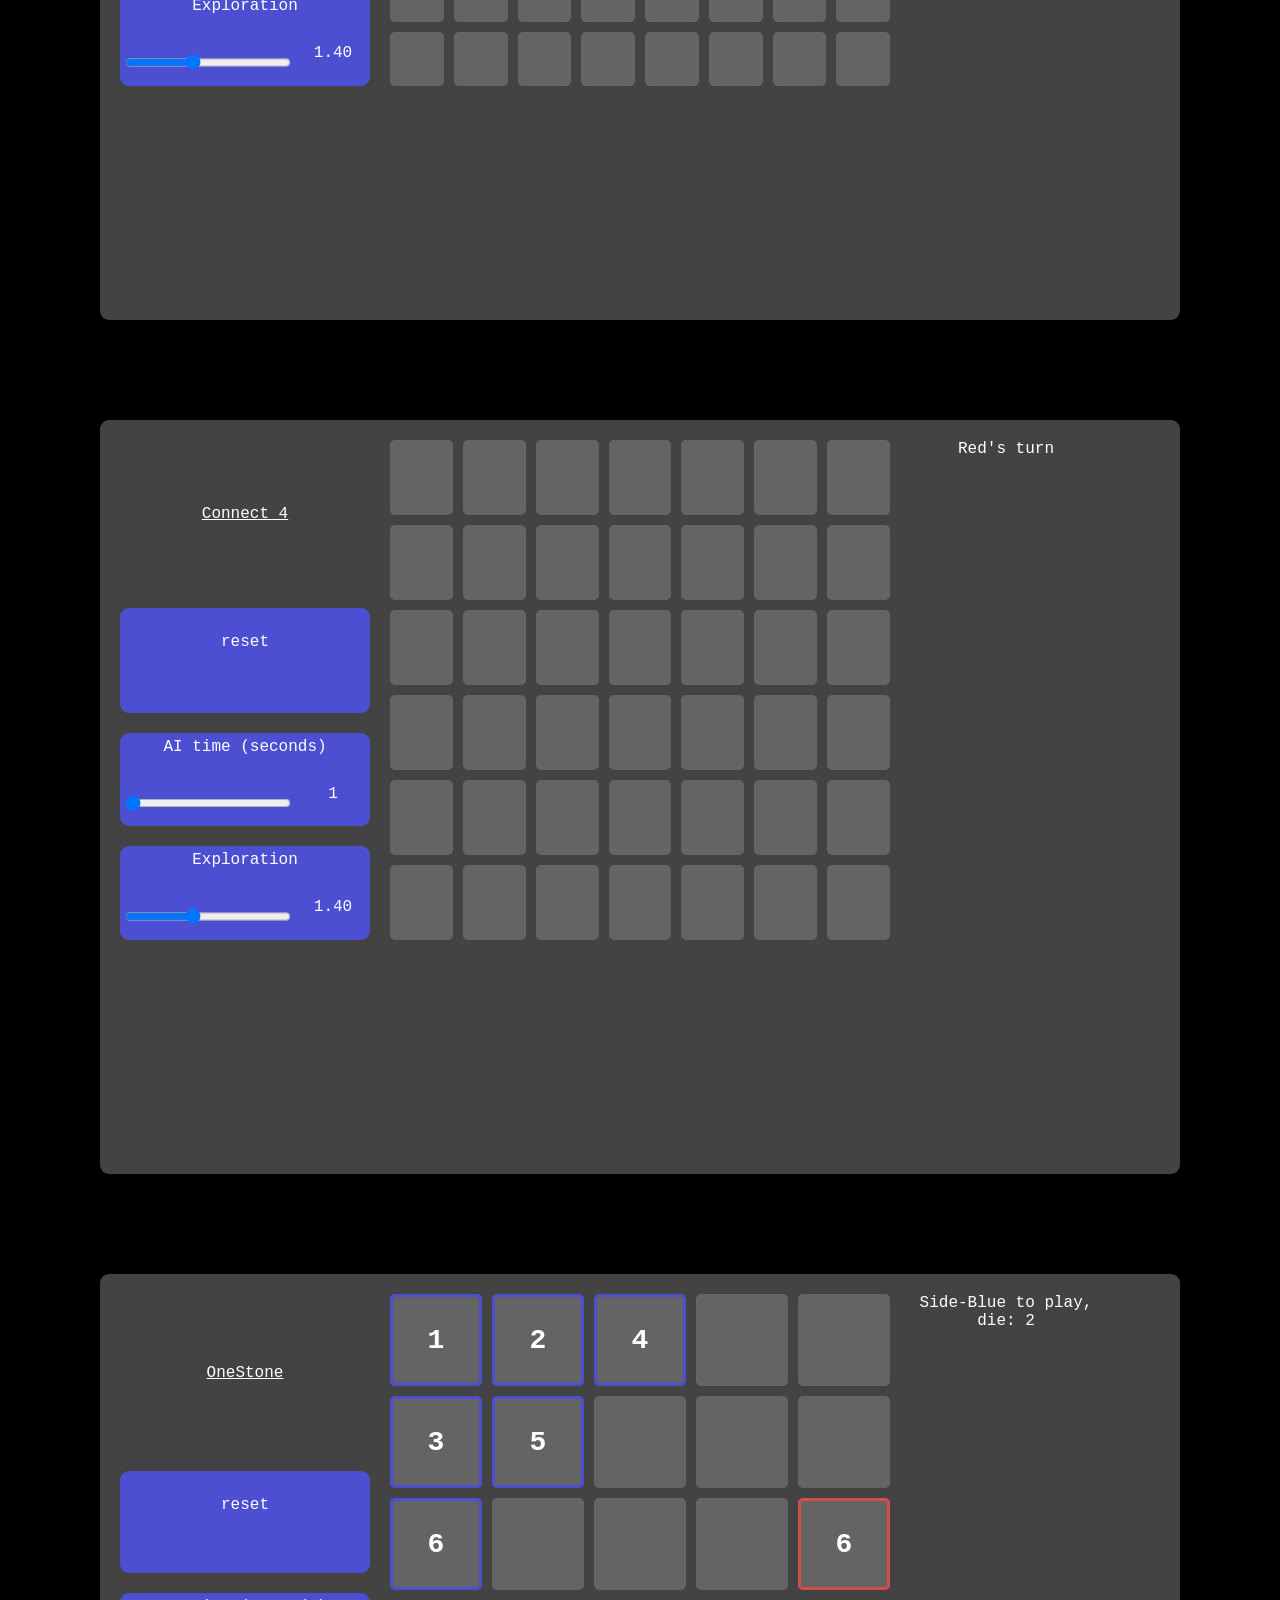
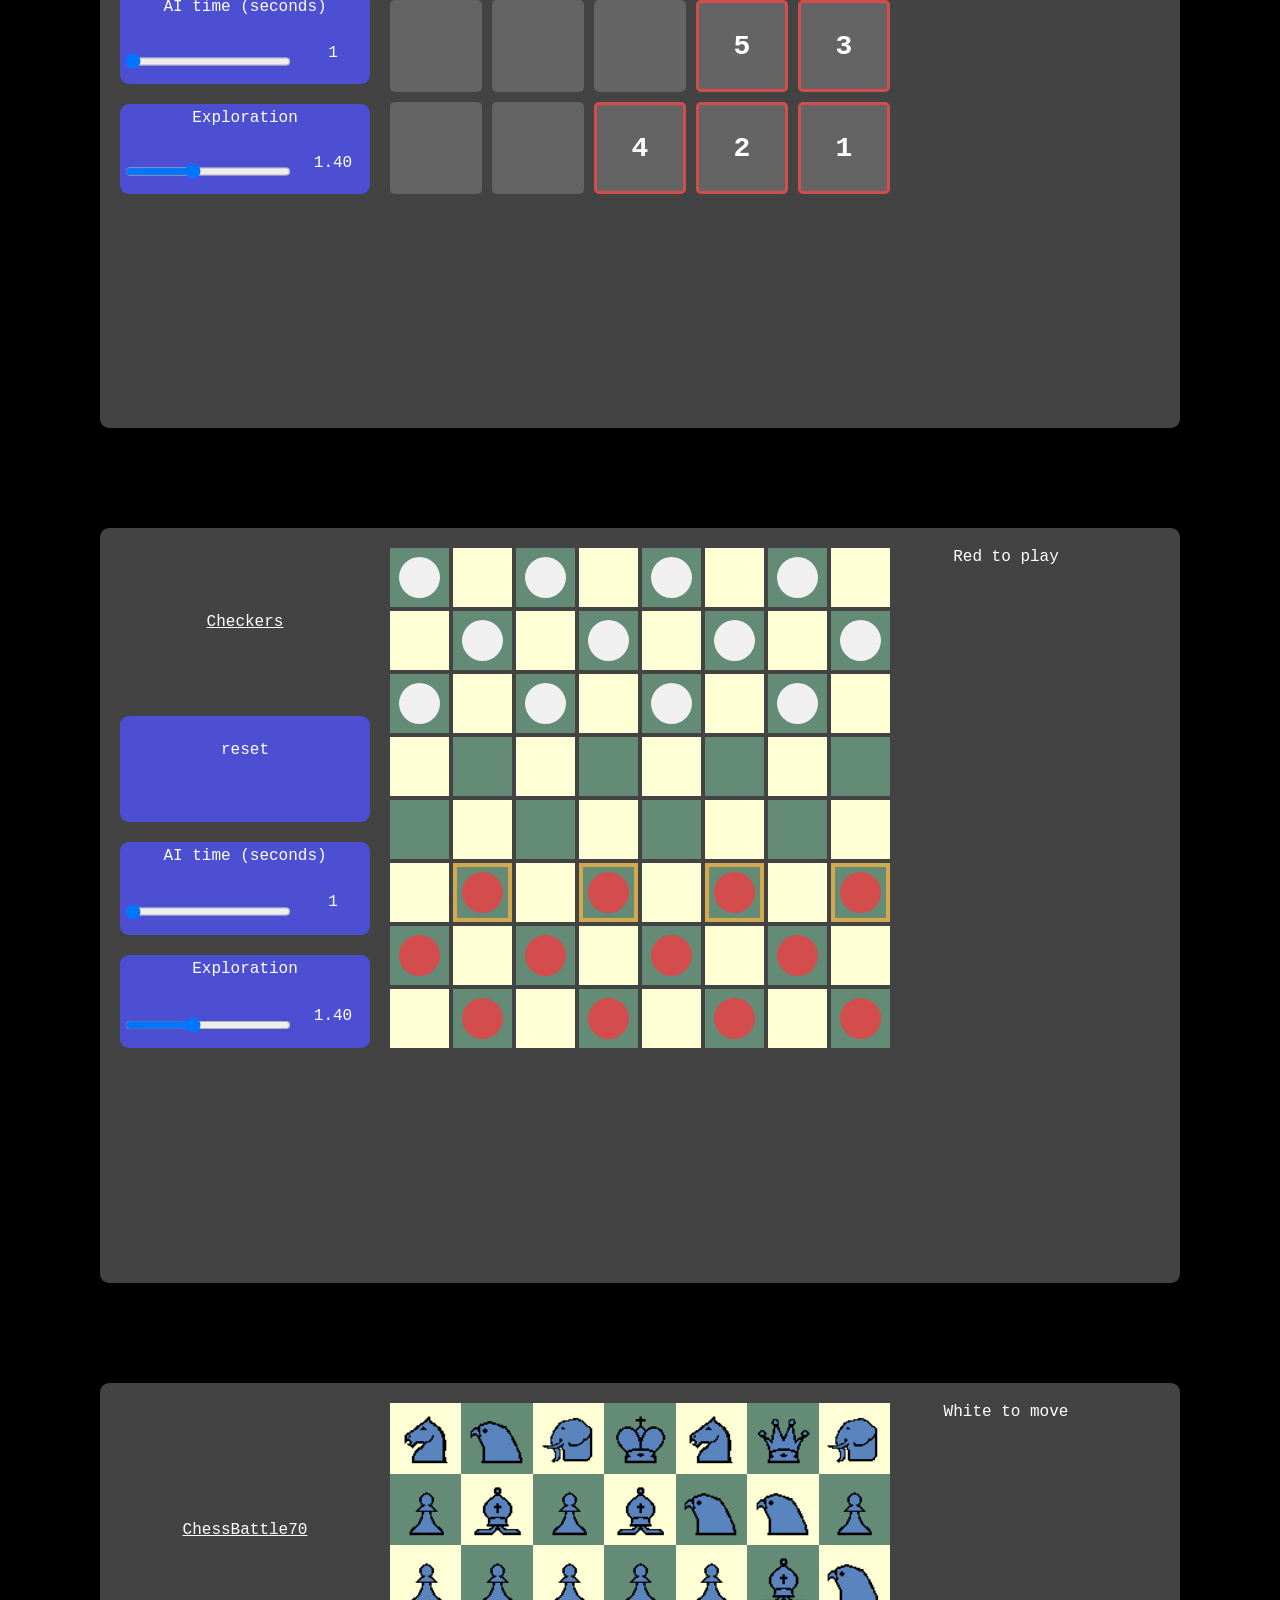
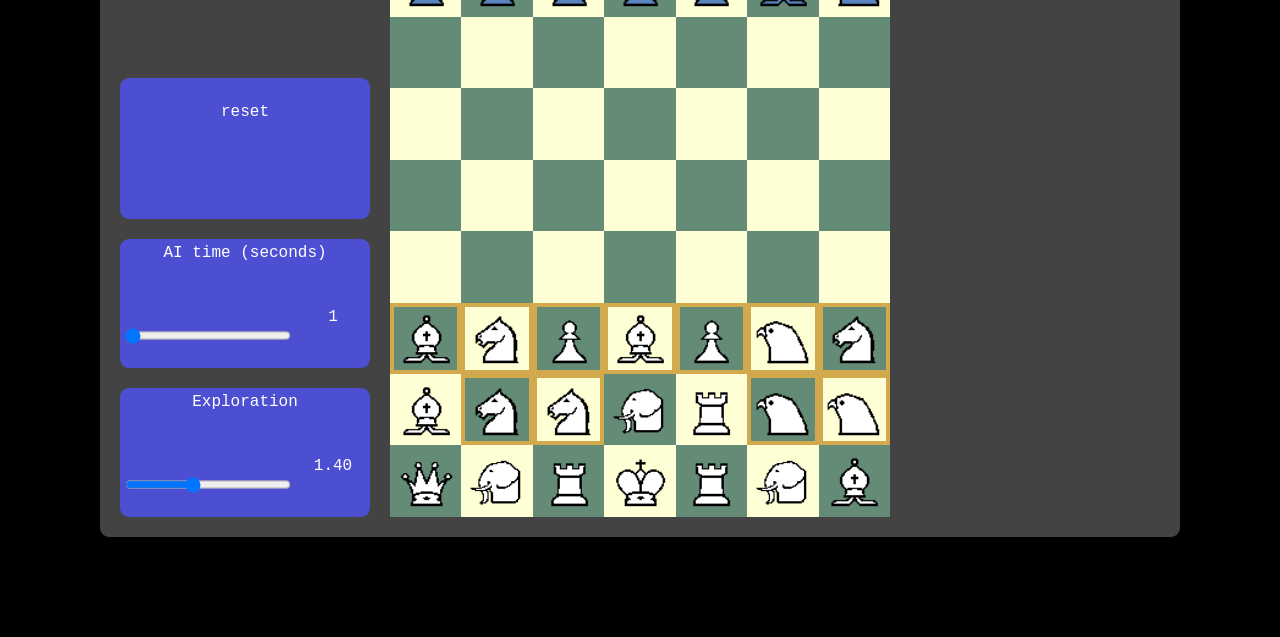
==== commit 6e84863f: "Deploy: Connect4 red/yellow tiles and OneStone Side-Blue/Side-Red naming Co-Authored-By: Claude Sonn" ====
--- a/docs/index.html
+++ b/docs/index.html
@@ -1 +1 @@
-<!doctype html><html lang=en><meta charset=utf-8><title>Arbor Web Demo</title><script type=module>import a,*as b from"./www-8792525381e7ef13.js";a(`./www-8792525381e7ef13_bg.wasm`);window.wasmBindings=b</script><link ..other here.. href=./index-91d8f50f2e2bc61.css integrity=sha384-qcFe_poQPPOQIkAvr1eKNdPEySPuMv-eNYGOvZPBWid1VsRuBuwnXlwFqDuC7gYB options rel=stylesheet><link as=fetch crossorigin href=./www-8792525381e7ef13_bg.wasm integrity=sha384-KUAvRoxvywaYF7wA6hlN5EaCRA2QYcrJtLP2HdREoXun1U6Il3LYyT07tIgSeA1B rel=preload type=application/wasm><link crossorigin href=./www-8792525381e7ef13.js integrity=sha384-ylrH82i6qh5J38oMSySj57hpbsxv8hSaVRNFlniRqwNYiecD-zwgPh74ghYYKxrQ rel=modulepreload></head><body></body></html>+<!doctype html><html lang=en><meta charset=utf-8><title>Arbor Web Demo</title><script type=module>import a,*as b from"./www-fc4fa3e43b4a47ac.js";a(`./www-fc4fa3e43b4a47ac_bg.wasm`);window.wasmBindings=b</script><link ..other here.. href=./index-1e6d8d616e9962d2.css integrity=sha384-9Yi1H5s0gw1yUjERC4HSfVzOZVuHFsQ-5OsXse-9D0gpRIa5lSKxOPyx6eYKmEqY options rel=stylesheet><link as=fetch crossorigin href=./www-fc4fa3e43b4a47ac_bg.wasm integrity=sha384-sgSB4Tl3VWV7IAYcRQVCKQTj-EufTjhSzmqrD0zhO1CnzR7OEdrCvrKjGTB2GeaR rel=preload type=application/wasm><link crossorigin href=./www-fc4fa3e43b4a47ac.js integrity=sha384-4ApMmkfn7f4OyOlAHeRrgh2_OZU1-C_yalSy2WGI_84jtp-aFROdOr5zK9h7mO40 rel=modulepreload></head><body></body></html>
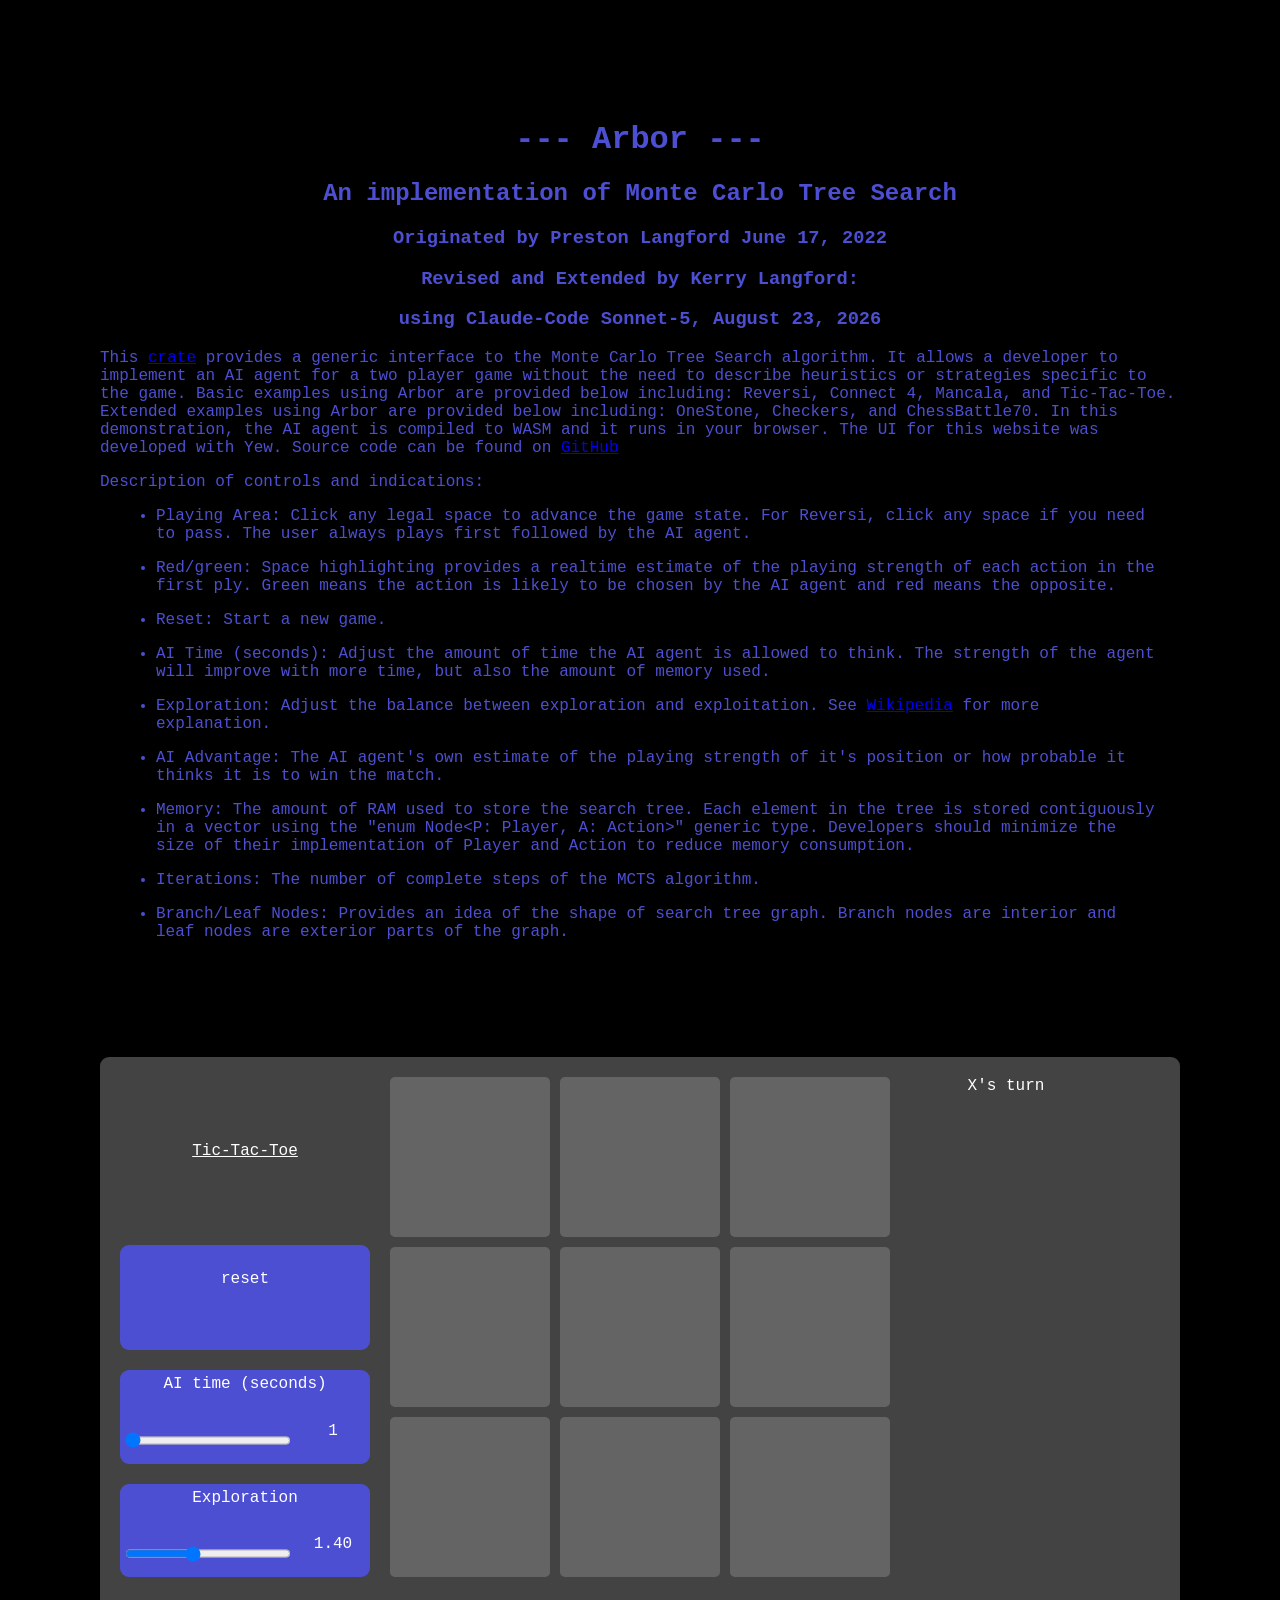
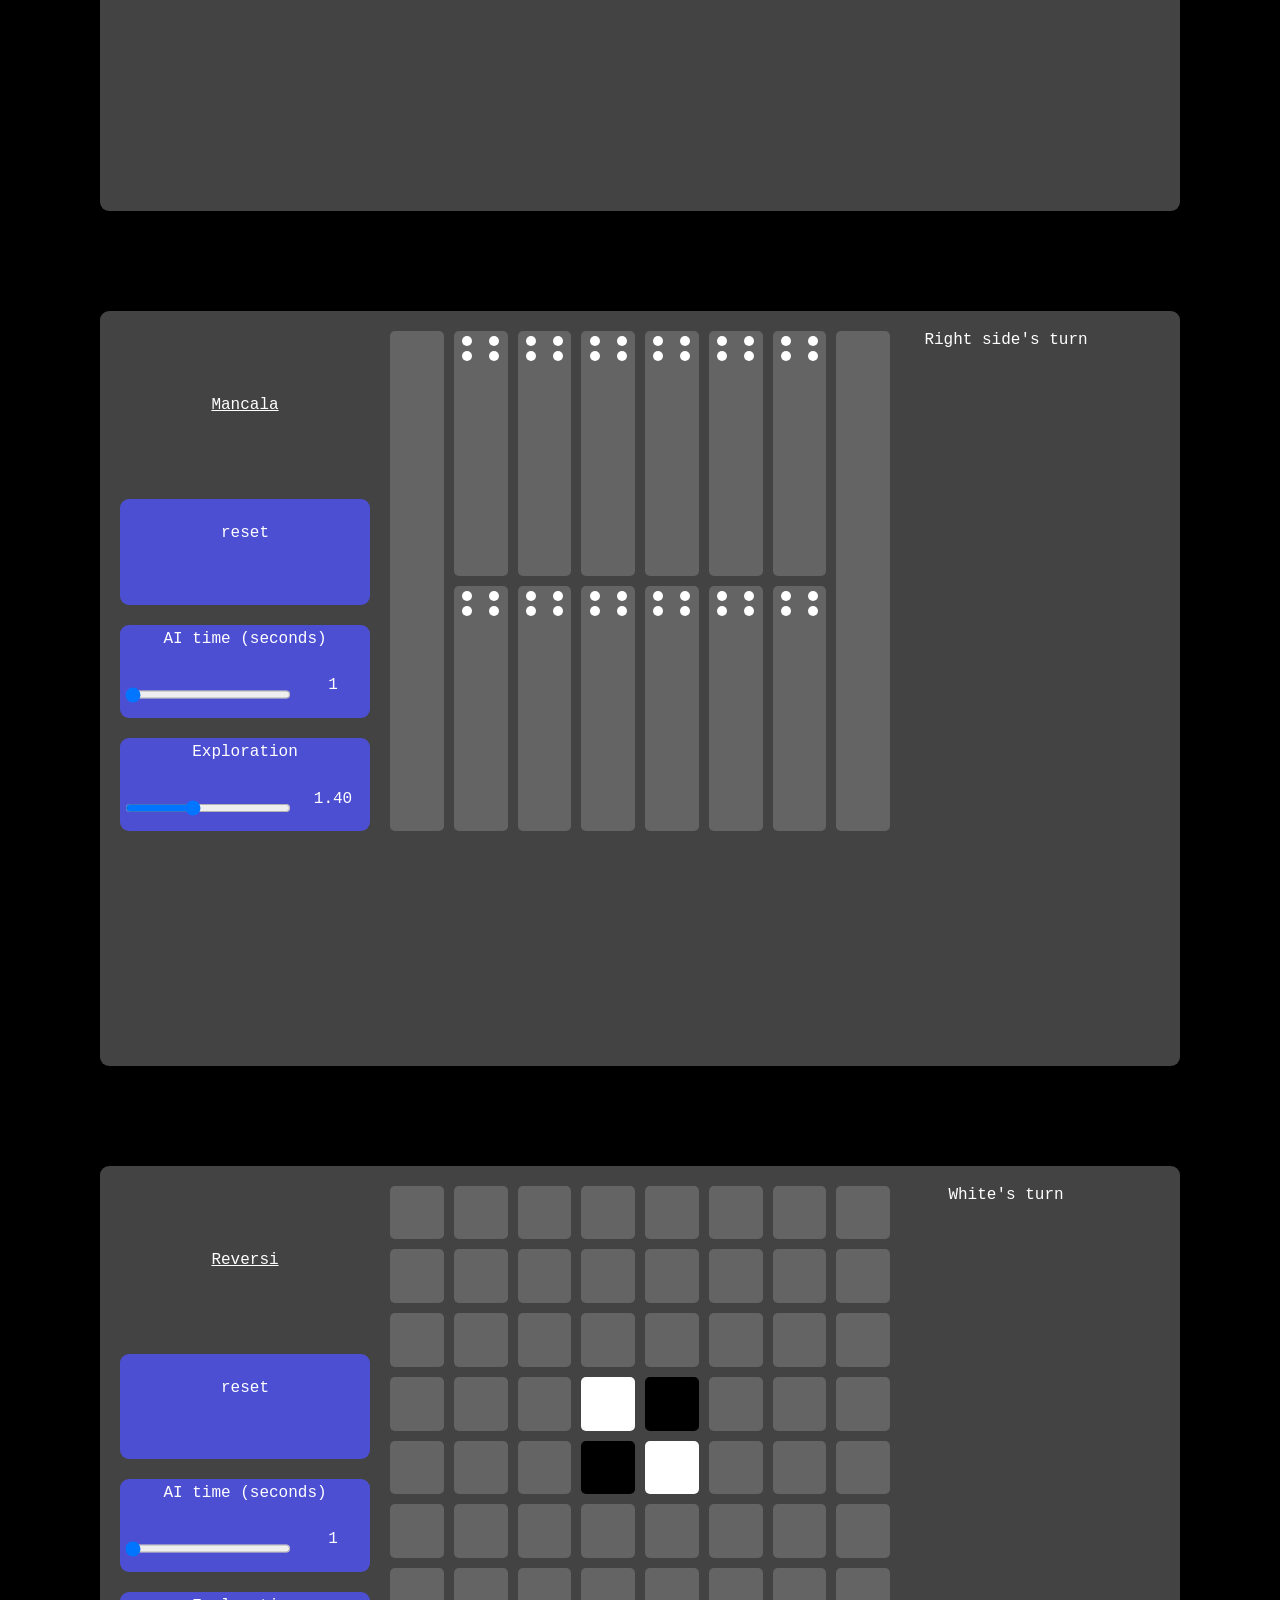
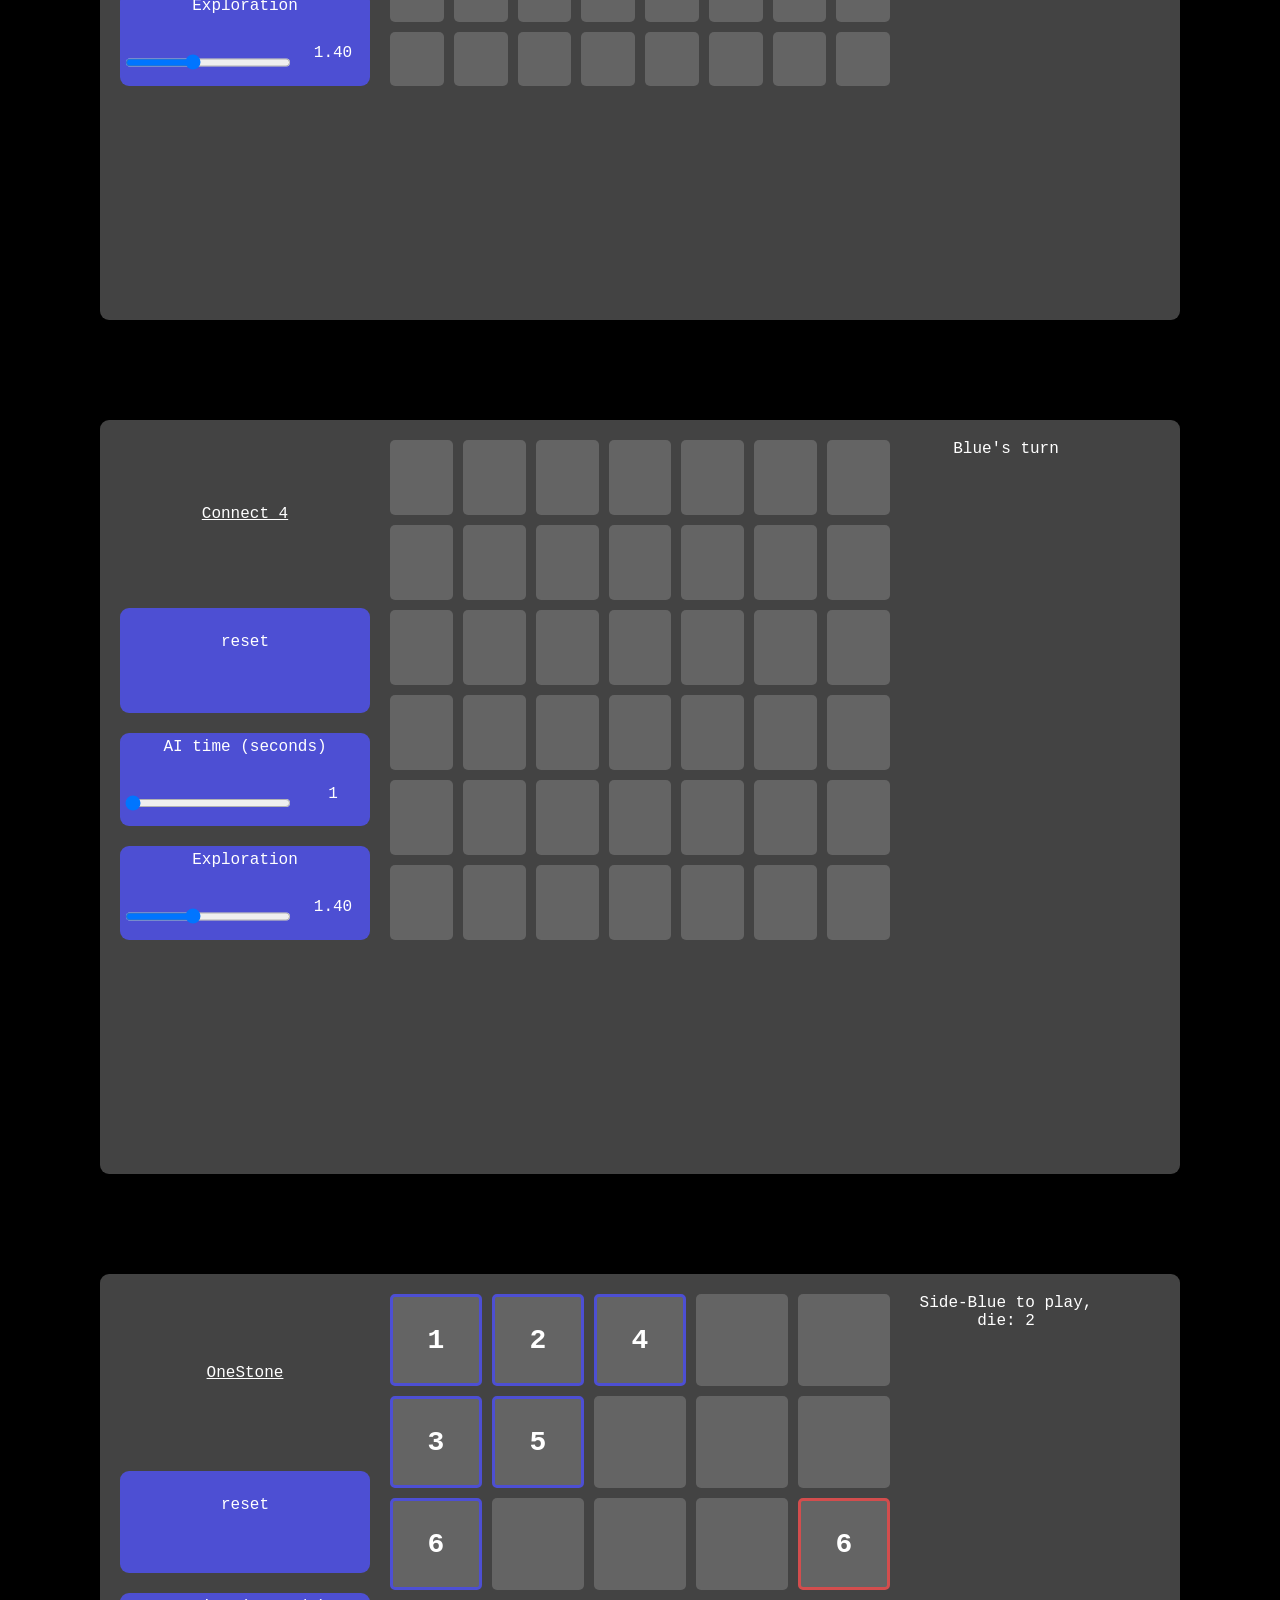
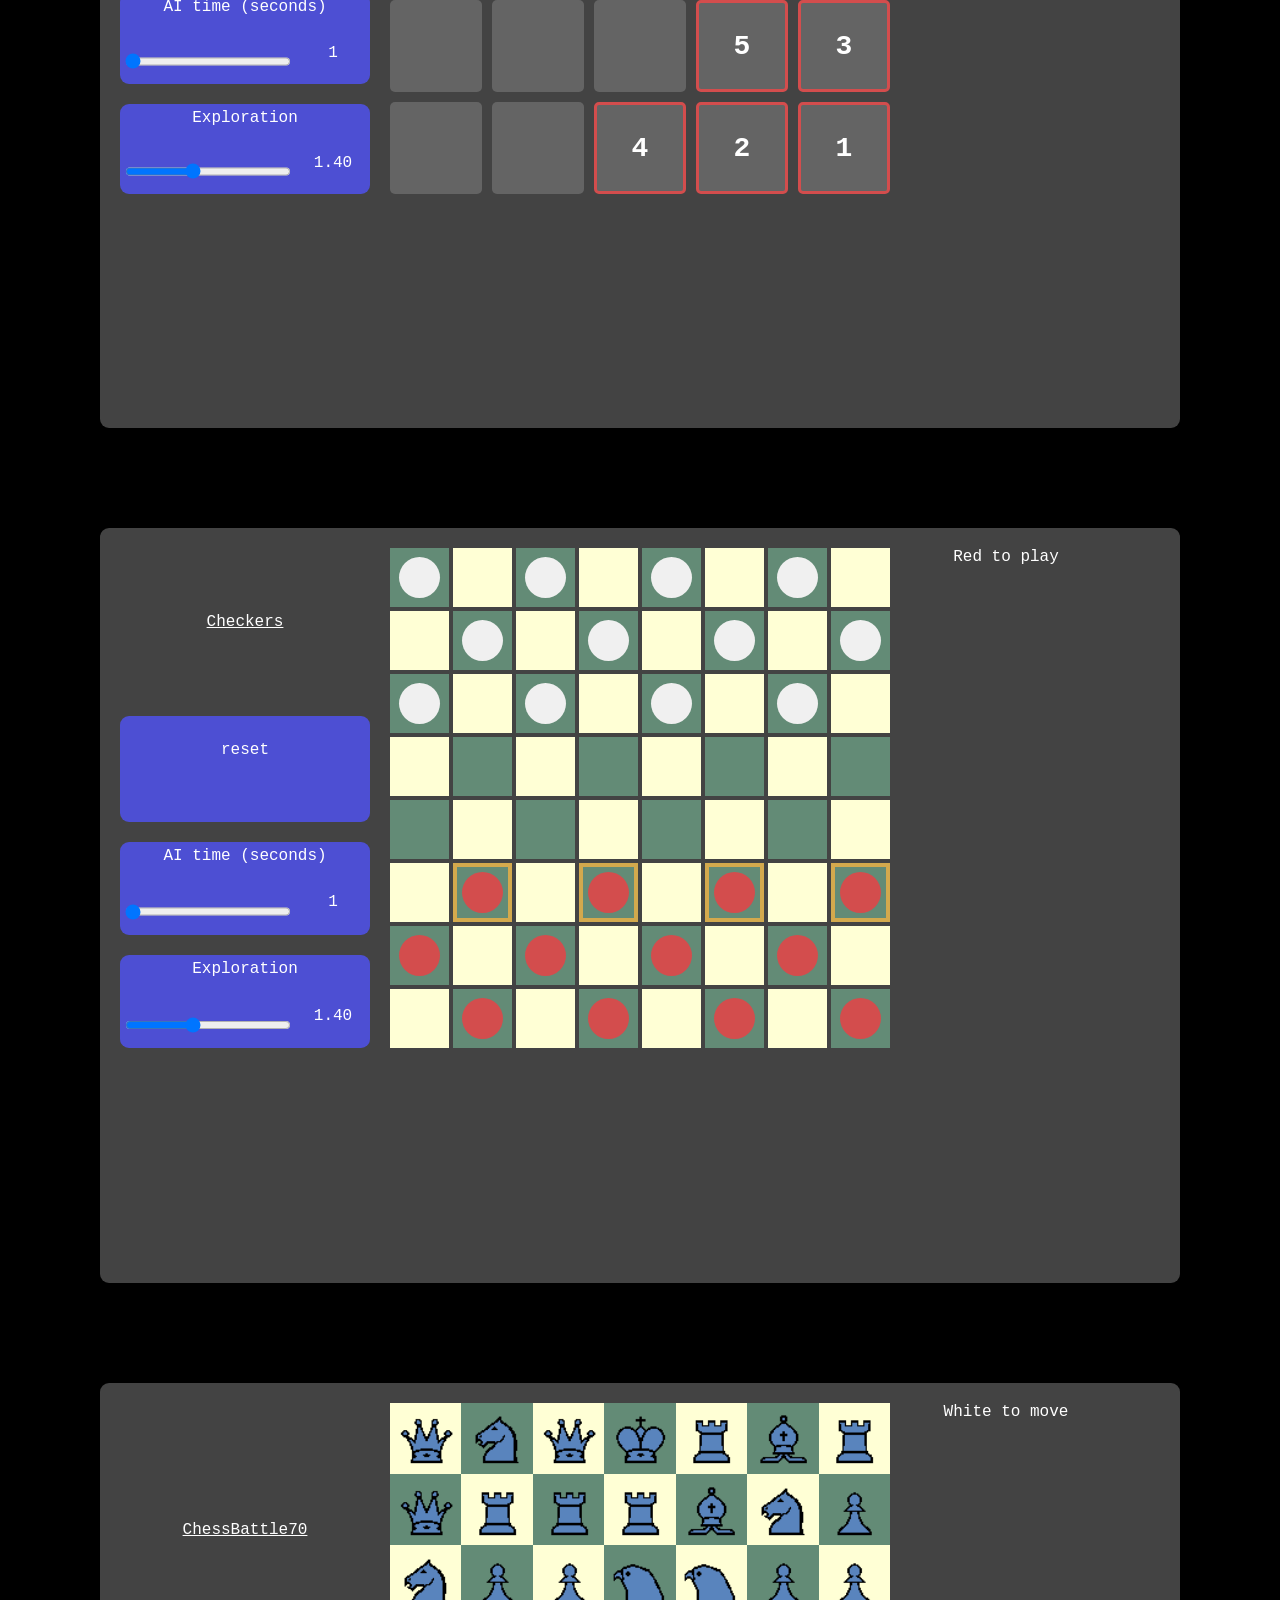
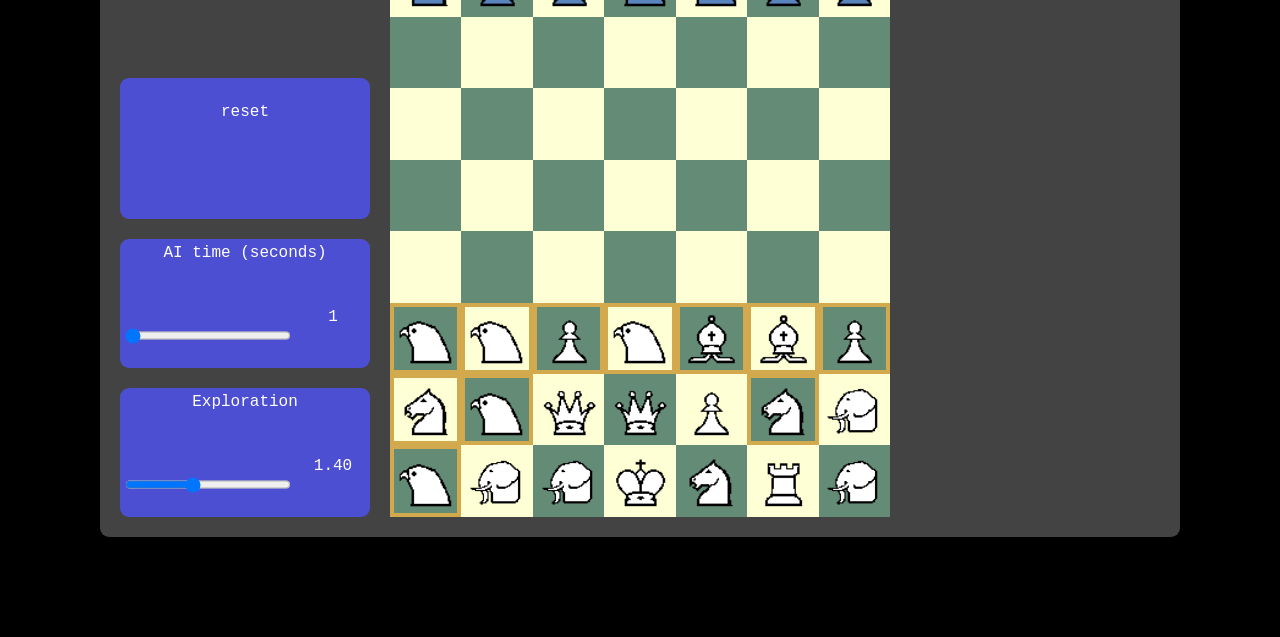
==== commit af5a6a01: "Deploy: Connect4 Disc::R tiles/label recolored from Red to Blue Co-Authored-By: Claude Sonnet 5 <nor" ====
--- a/docs/index.html
+++ b/docs/index.html
@@ -1 +1 @@
-<!doctype html><html lang=en><meta charset=utf-8><title>Arbor Web Demo</title><script type=module>import a,*as b from"./www-fc4fa3e43b4a47ac.js";a(`./www-fc4fa3e43b4a47ac_bg.wasm`);window.wasmBindings=b</script><link ..other here.. href=./index-1e6d8d616e9962d2.css integrity=sha384-9Yi1H5s0gw1yUjERC4HSfVzOZVuHFsQ-5OsXse-9D0gpRIa5lSKxOPyx6eYKmEqY options rel=stylesheet><link as=fetch crossorigin href=./www-fc4fa3e43b4a47ac_bg.wasm integrity=sha384-sgSB4Tl3VWV7IAYcRQVCKQTj-EufTjhSzmqrD0zhO1CnzR7OEdrCvrKjGTB2GeaR rel=preload type=application/wasm><link crossorigin href=./www-fc4fa3e43b4a47ac.js integrity=sha384-4ApMmkfn7f4OyOlAHeRrgh2_OZU1-C_yalSy2WGI_84jtp-aFROdOr5zK9h7mO40 rel=modulepreload></head><body></body></html>+<!doctype html><html lang=en><meta charset=utf-8><title>Arbor Web Demo</title><script type=module>import a,*as b from"./www-5f0e86bc0dd9e1f5.js";a(`./www-5f0e86bc0dd9e1f5_bg.wasm`);window.wasmBindings=b</script><link ..other here.. href=./index-16802b49033113ed.css integrity=sha384-4GgY17gbKPxJyblTokl6RuhBnVc1shEC8yvuuewzbBbFBBHzacpZm3vQrzLdf5tt options rel=stylesheet><link as=fetch crossorigin href=./www-5f0e86bc0dd9e1f5_bg.wasm integrity=sha384-NZOMSXnMvNJD6xzbNXaAAx1x2FTnEJFy0zZBeGZUDjc_IVAkgbDRkQ3P47jIcX6t rel=preload type=application/wasm><link crossorigin href=./www-5f0e86bc0dd9e1f5.js integrity=sha384-ZjFagwYYqkuCYARW0nnvX44HgGzYIpBtG8nstQbcqodiWZF_p5-7dz8SsRJZSQ6j rel=modulepreload></head><body></body></html>
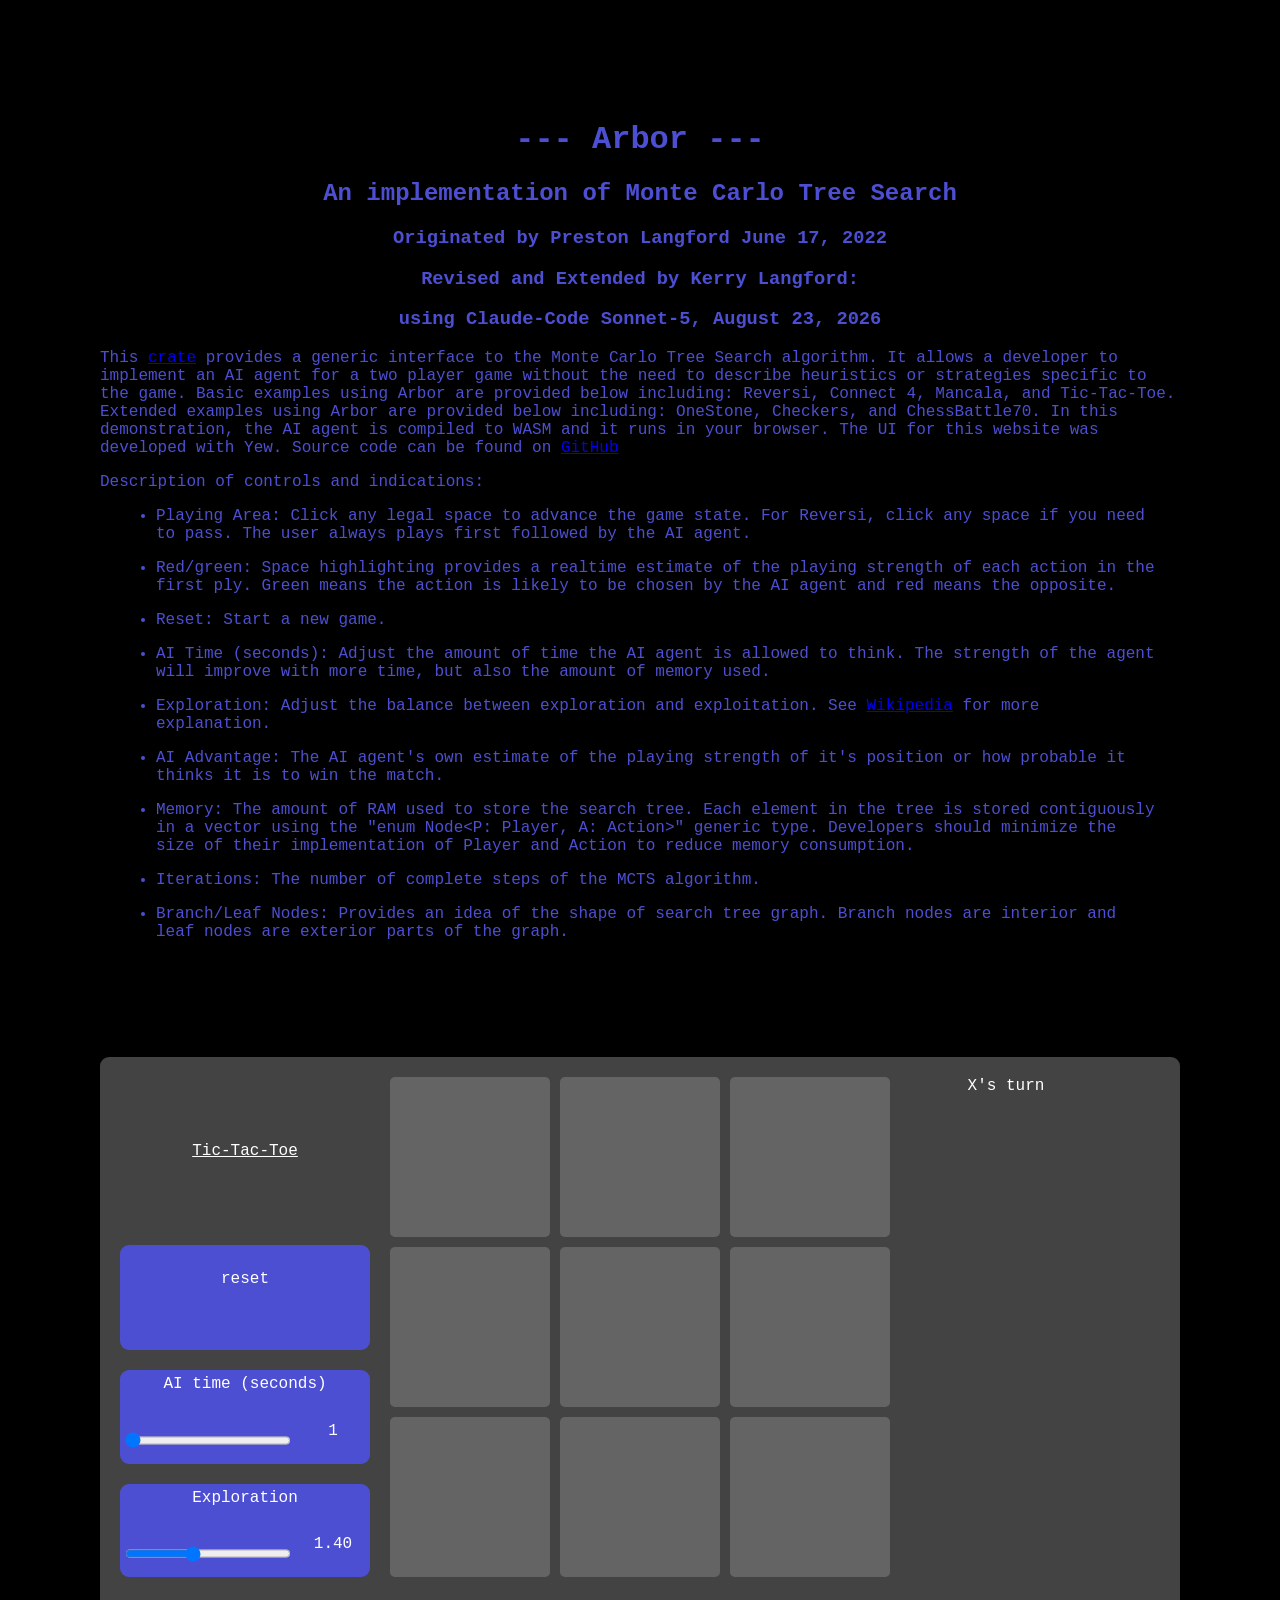
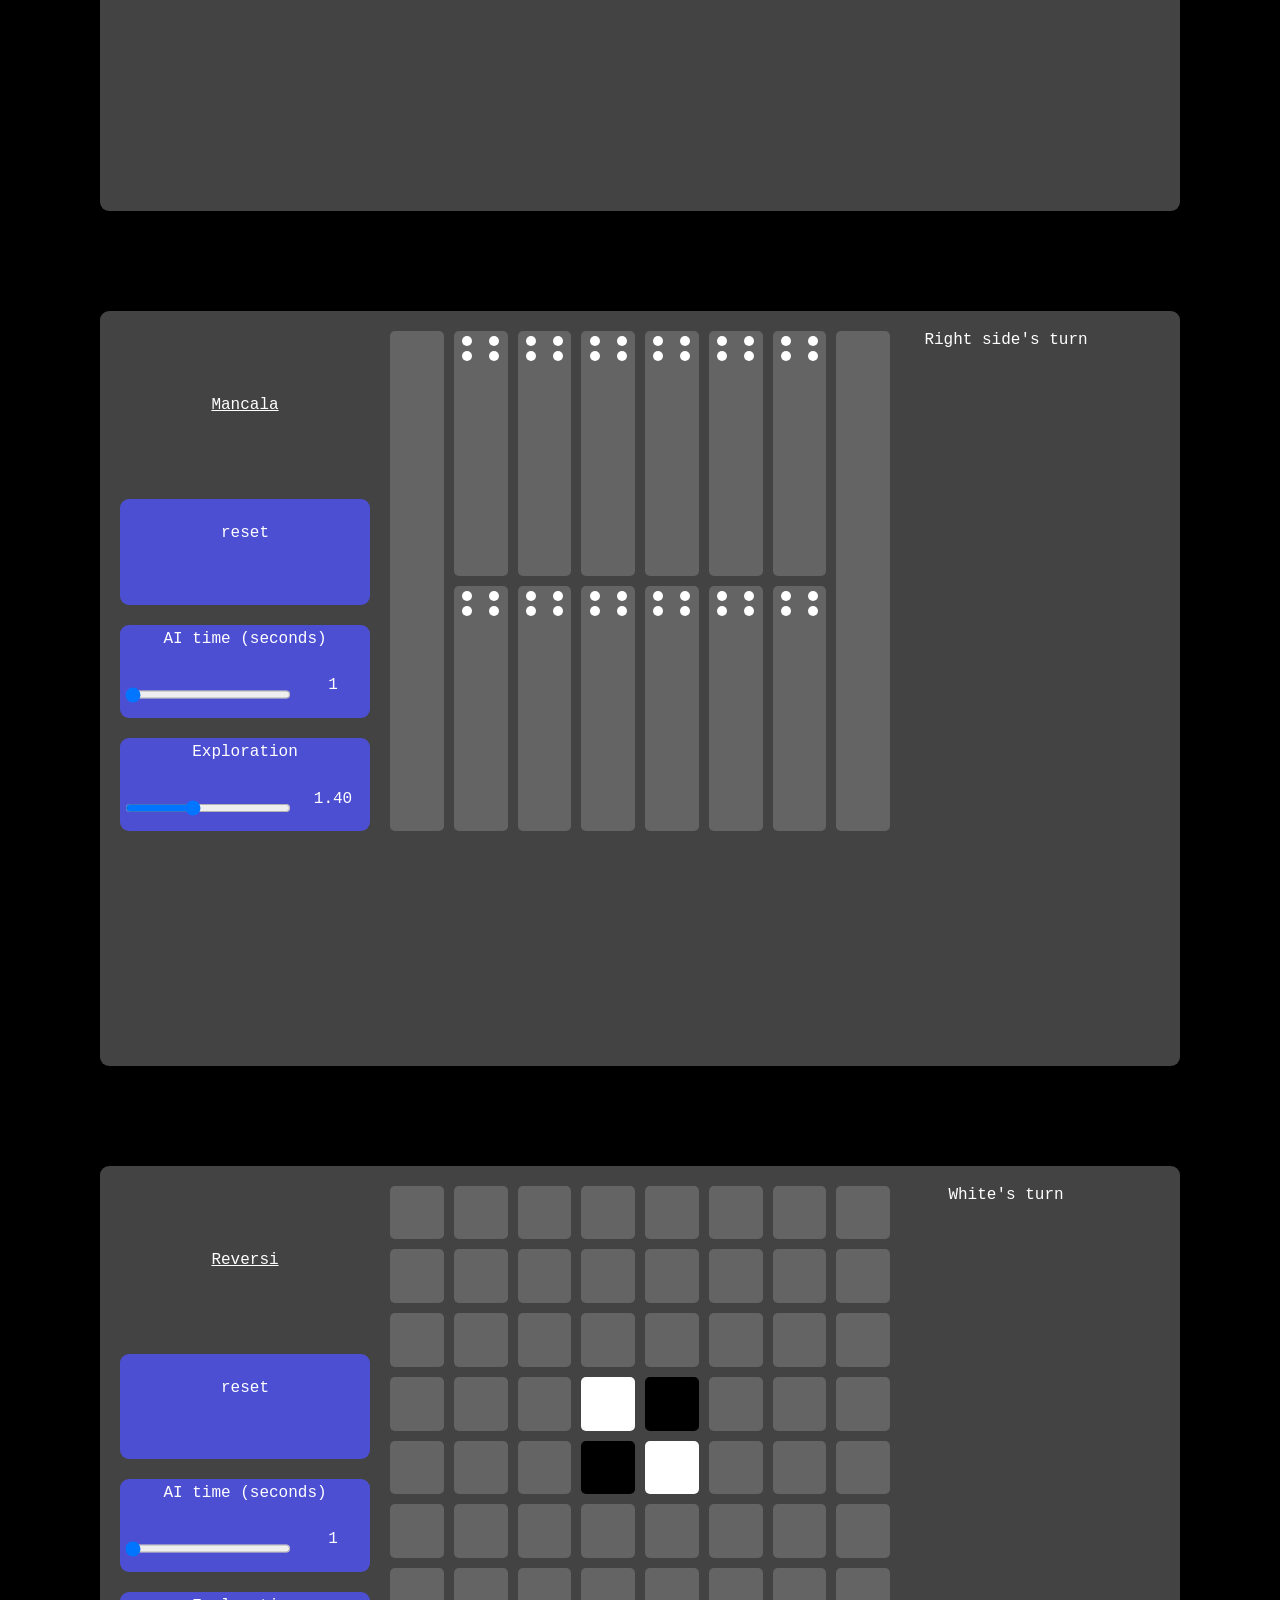
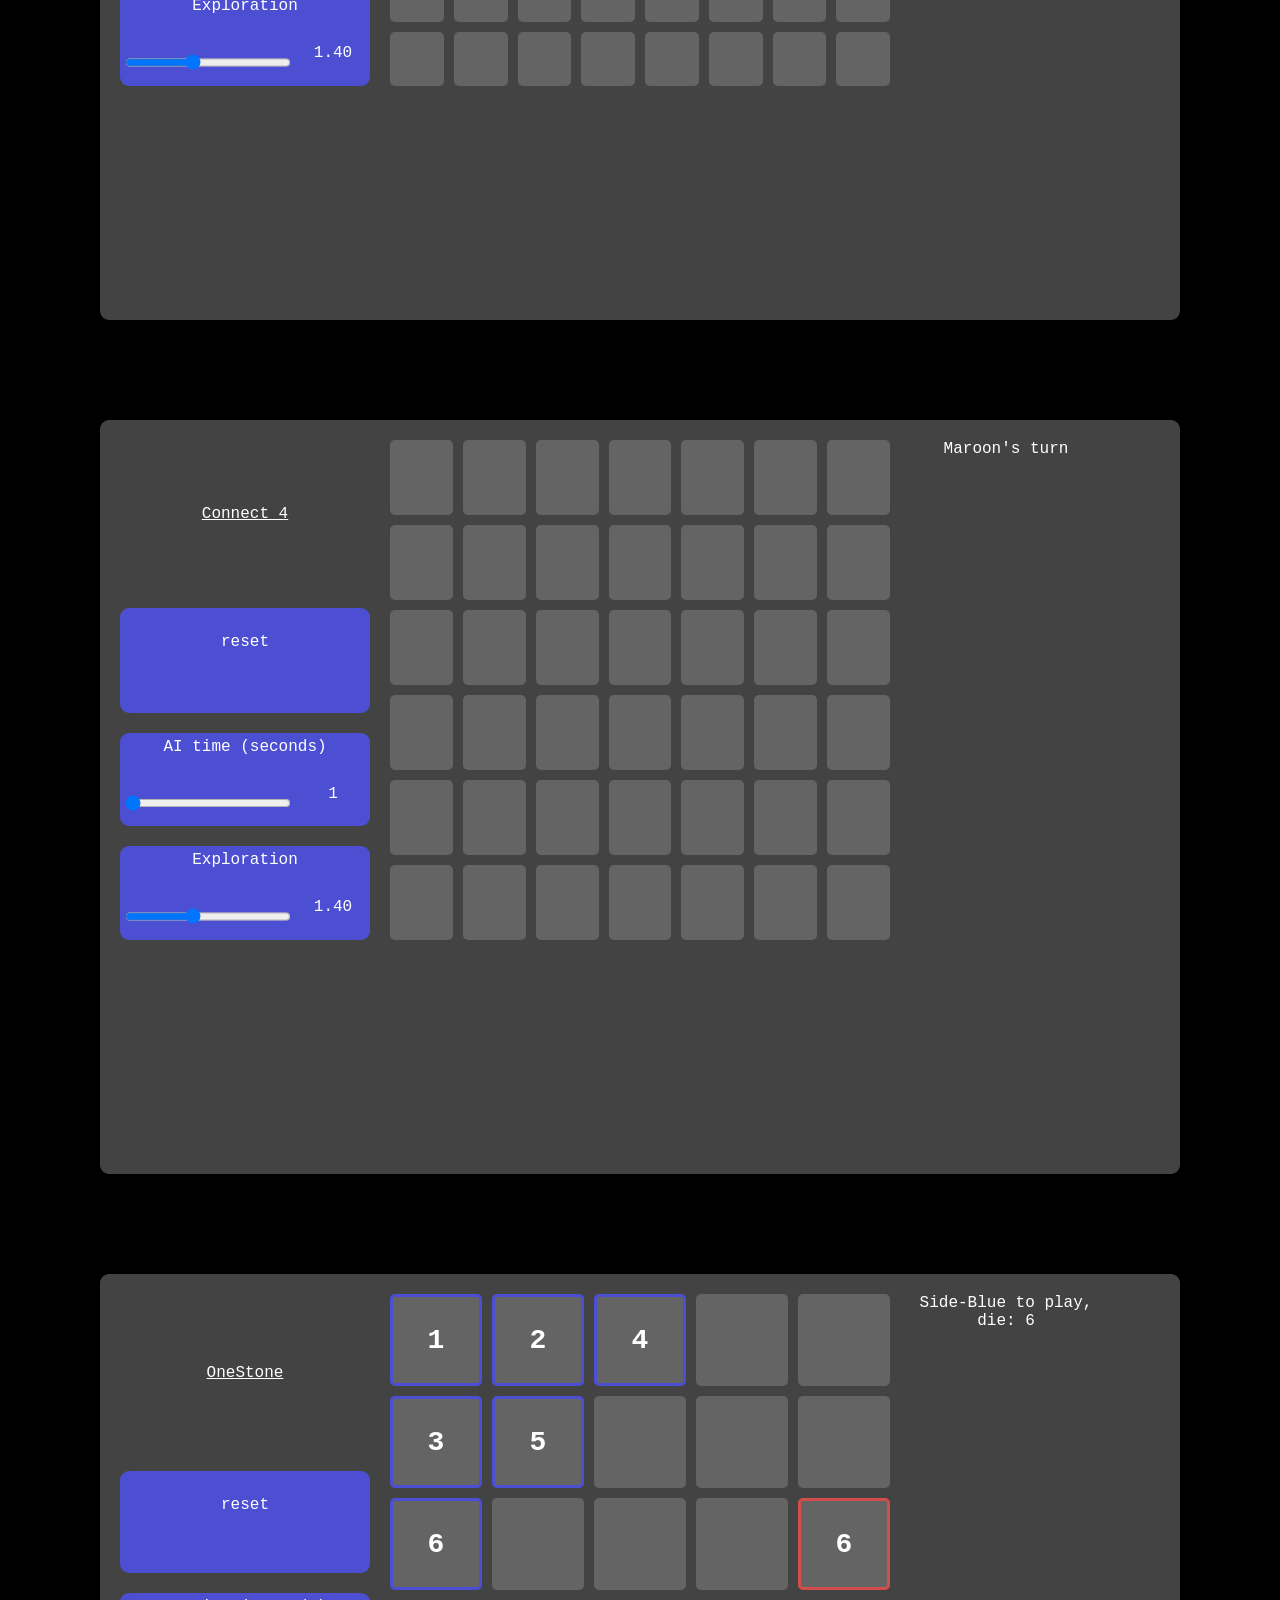
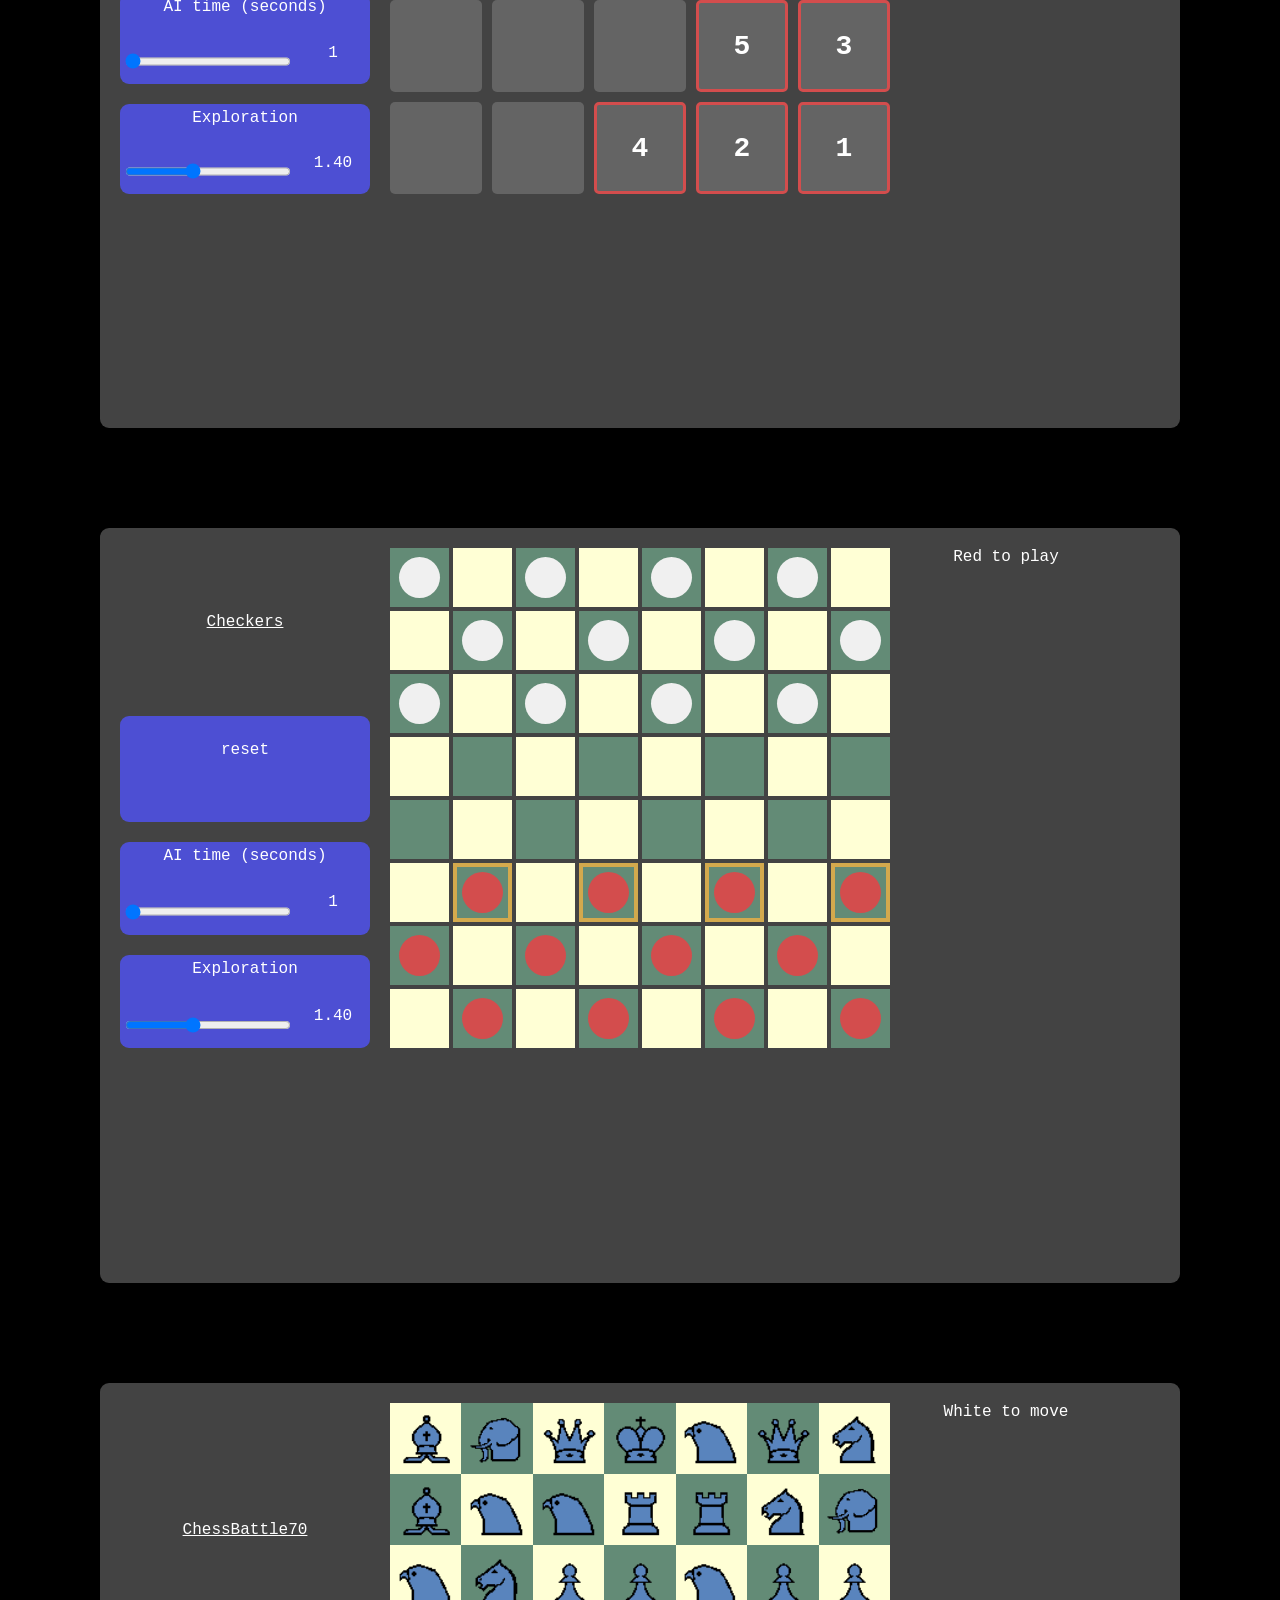
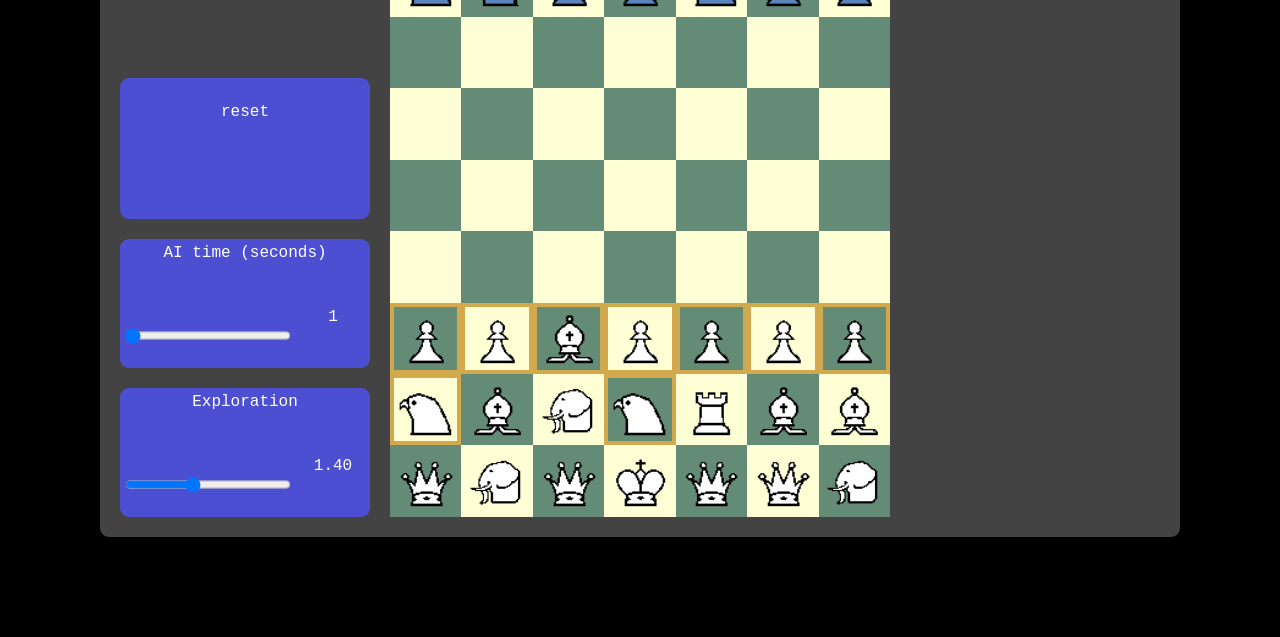
==== commit 668ebbca: "Deploy: Connect4 discs recolored to dark maroon and gold Co-Authored-By: Claude Sonnet 5 <noreply@an" ====
--- a/docs/index.html
+++ b/docs/index.html
@@ -1 +1 @@
-<!doctype html><html lang=en><meta charset=utf-8><title>Arbor Web Demo</title><script type=module>import a,*as b from"./www-5f0e86bc0dd9e1f5.js";a(`./www-5f0e86bc0dd9e1f5_bg.wasm`);window.wasmBindings=b</script><link ..other here.. href=./index-16802b49033113ed.css integrity=sha384-4GgY17gbKPxJyblTokl6RuhBnVc1shEC8yvuuewzbBbFBBHzacpZm3vQrzLdf5tt options rel=stylesheet><link as=fetch crossorigin href=./www-5f0e86bc0dd9e1f5_bg.wasm integrity=sha384-NZOMSXnMvNJD6xzbNXaAAx1x2FTnEJFy0zZBeGZUDjc_IVAkgbDRkQ3P47jIcX6t rel=preload type=application/wasm><link crossorigin href=./www-5f0e86bc0dd9e1f5.js integrity=sha384-ZjFagwYYqkuCYARW0nnvX44HgGzYIpBtG8nstQbcqodiWZF_p5-7dz8SsRJZSQ6j rel=modulepreload></head><body></body></html>+<!doctype html><html lang=en><meta charset=utf-8><title>Arbor Web Demo</title><script type=module>import a,*as b from"./www-da12f4527ab8ea.js";a(`./www-da12f4527ab8ea_bg.wasm`);window.wasmBindings=b</script><link ..other here.. href=./index-f5ff0a544caca2a4.css integrity=sha384-kw-D4JKnYo0Y2lMOh7AstEXAE-ewq5oehnj9suQiCXwaPtANDkhrLvwRqMhzEaZA options rel=stylesheet><link as=fetch crossorigin href=./www-da12f4527ab8ea_bg.wasm integrity=sha384-33HvCi1tAiop6ZxoVKQBVSl4_Fop7vAMANi8NvFLwoOL1Ftb9t3vvGhS615XgN-1 rel=preload type=application/wasm><link crossorigin href=./www-da12f4527ab8ea.js integrity=sha384-q_482T81o6Q69EYk6P3aPZUDZln6lb5YqPpyhrMGLfyJQAMss45YyiE3CmRFHVEJ rel=modulepreload></head><body></body></html>
